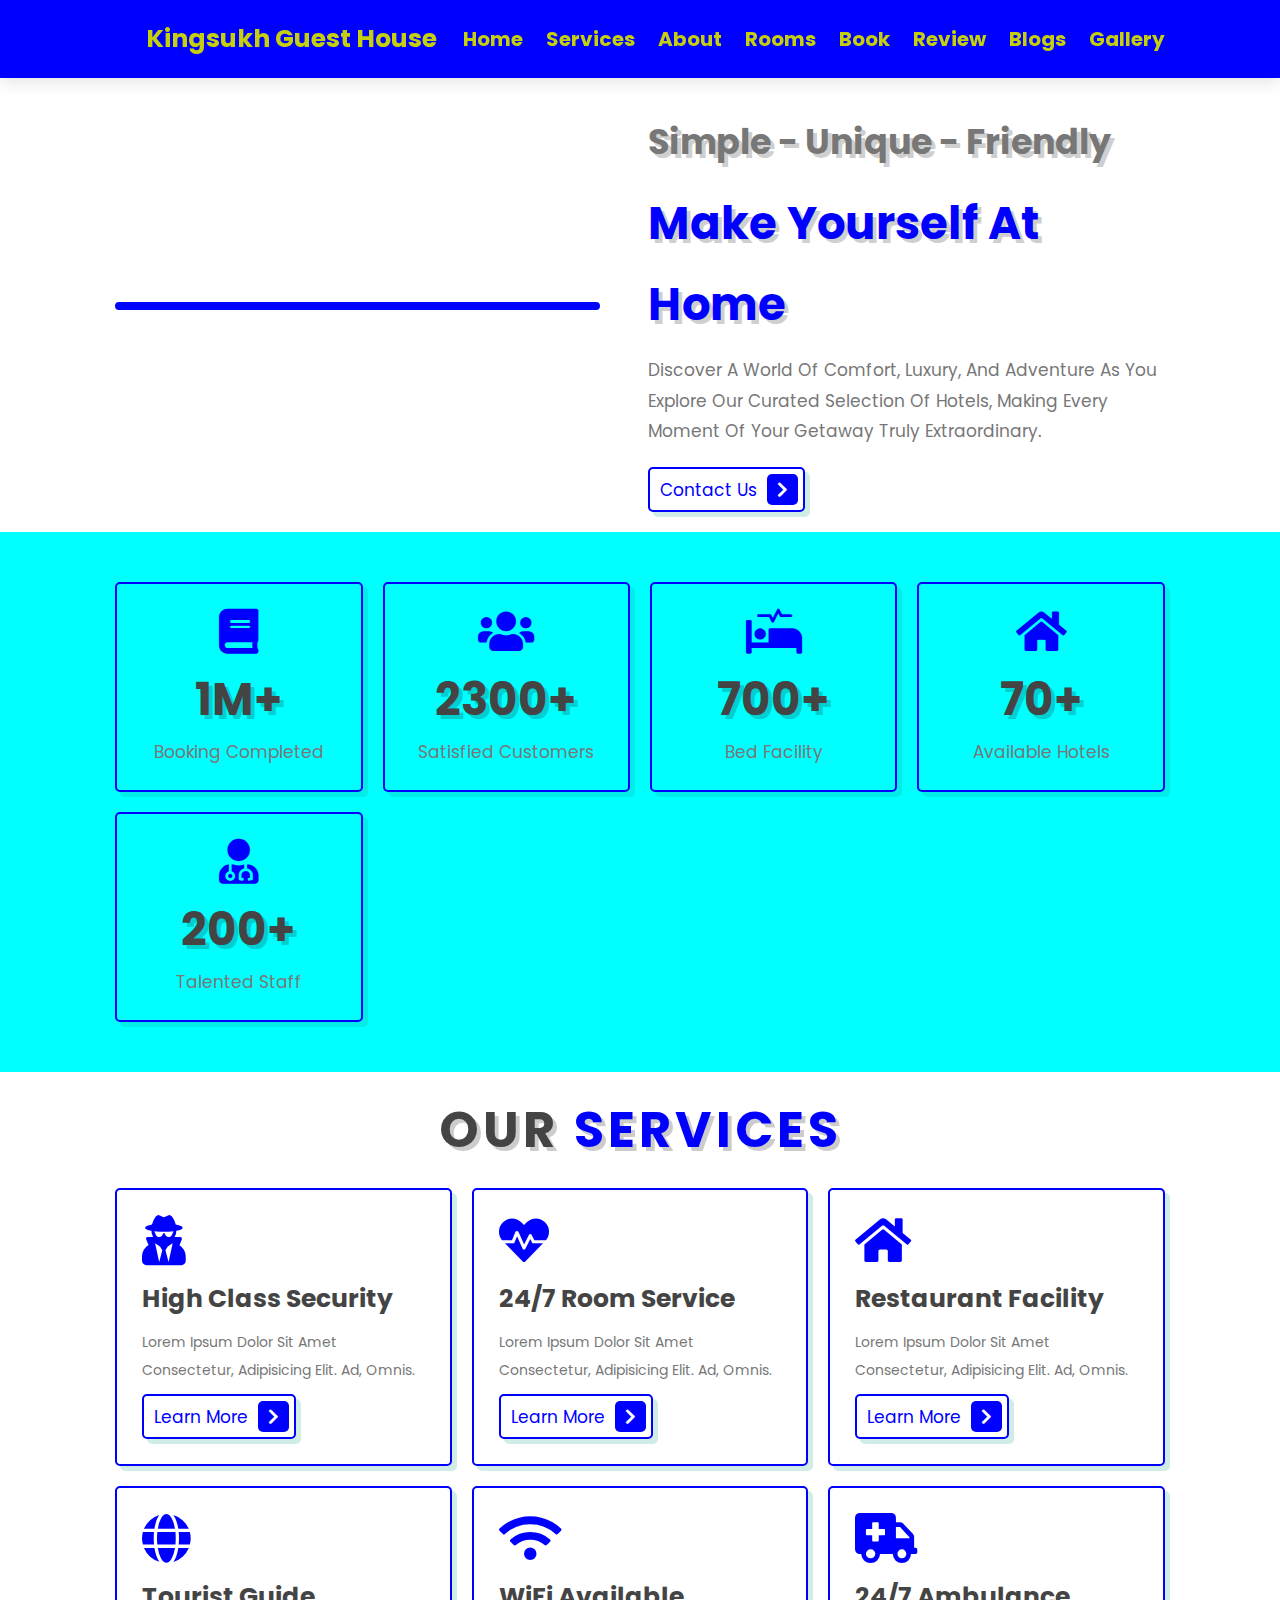
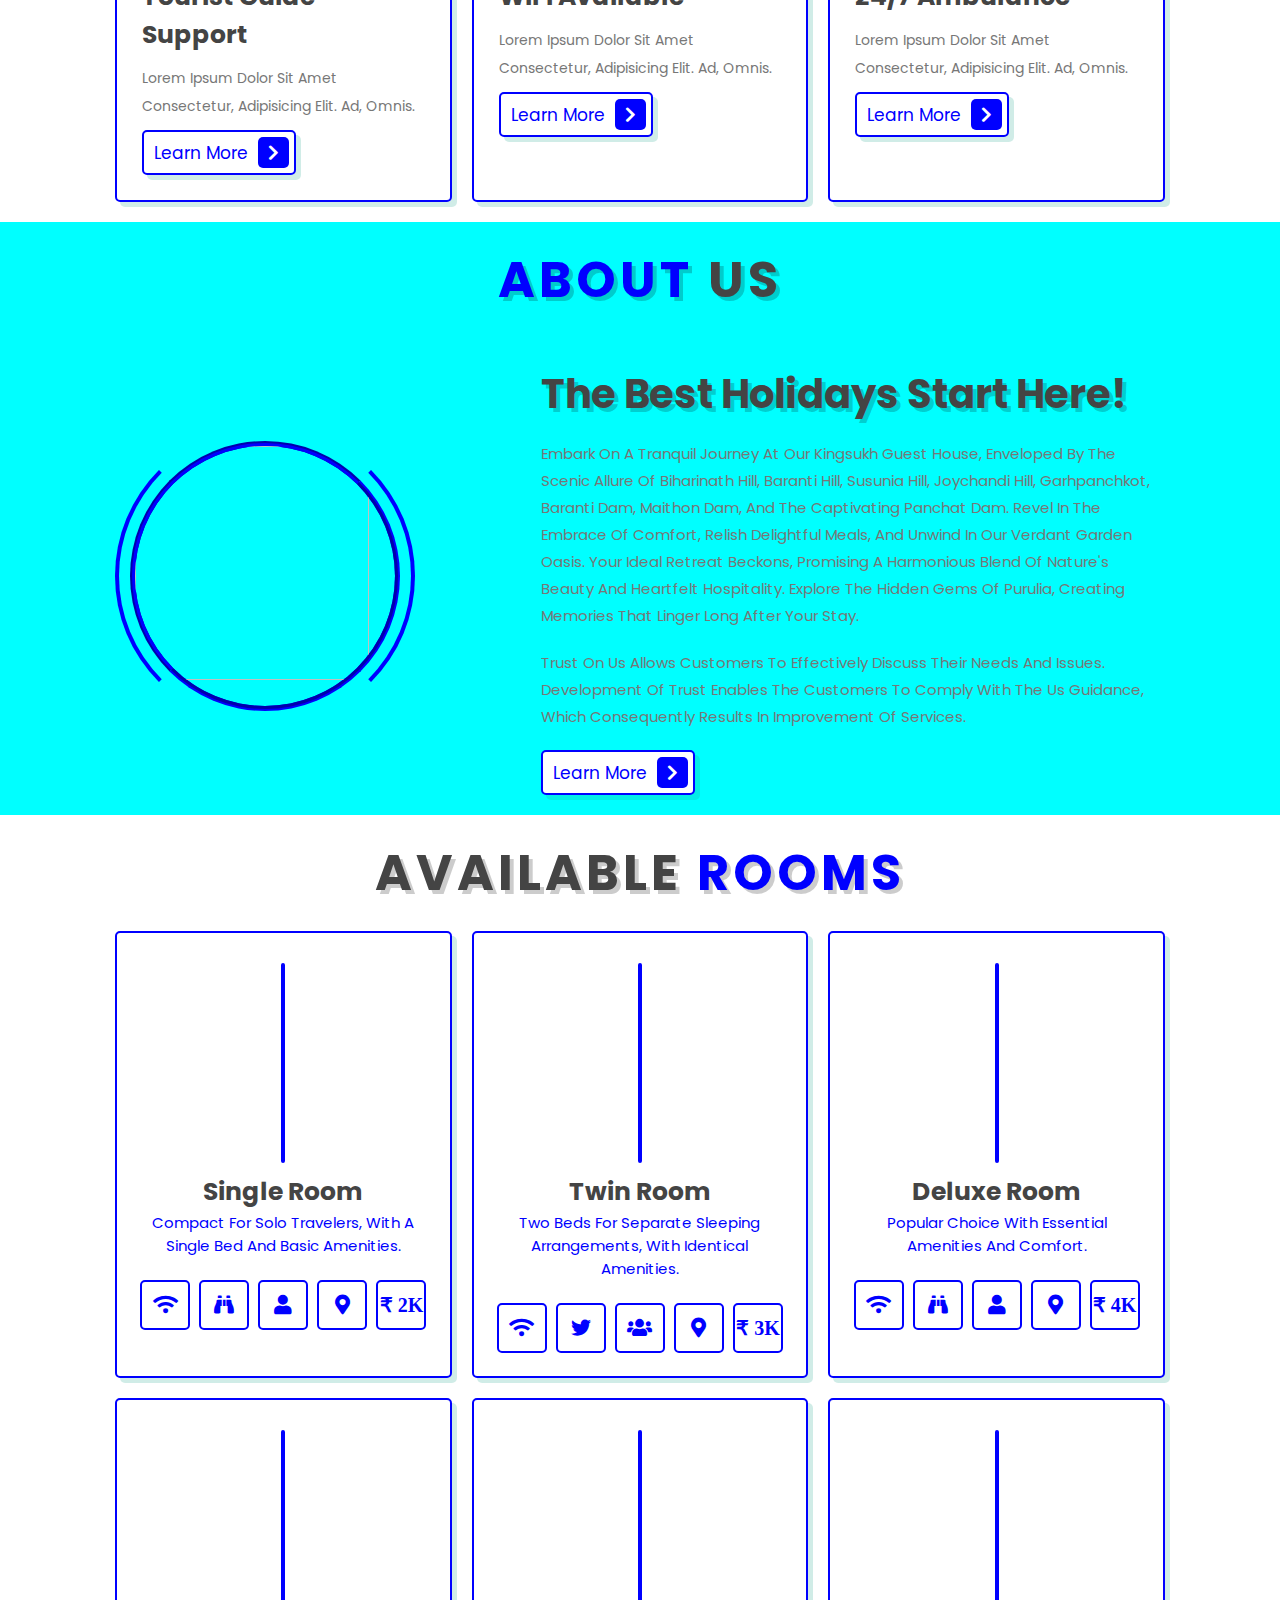
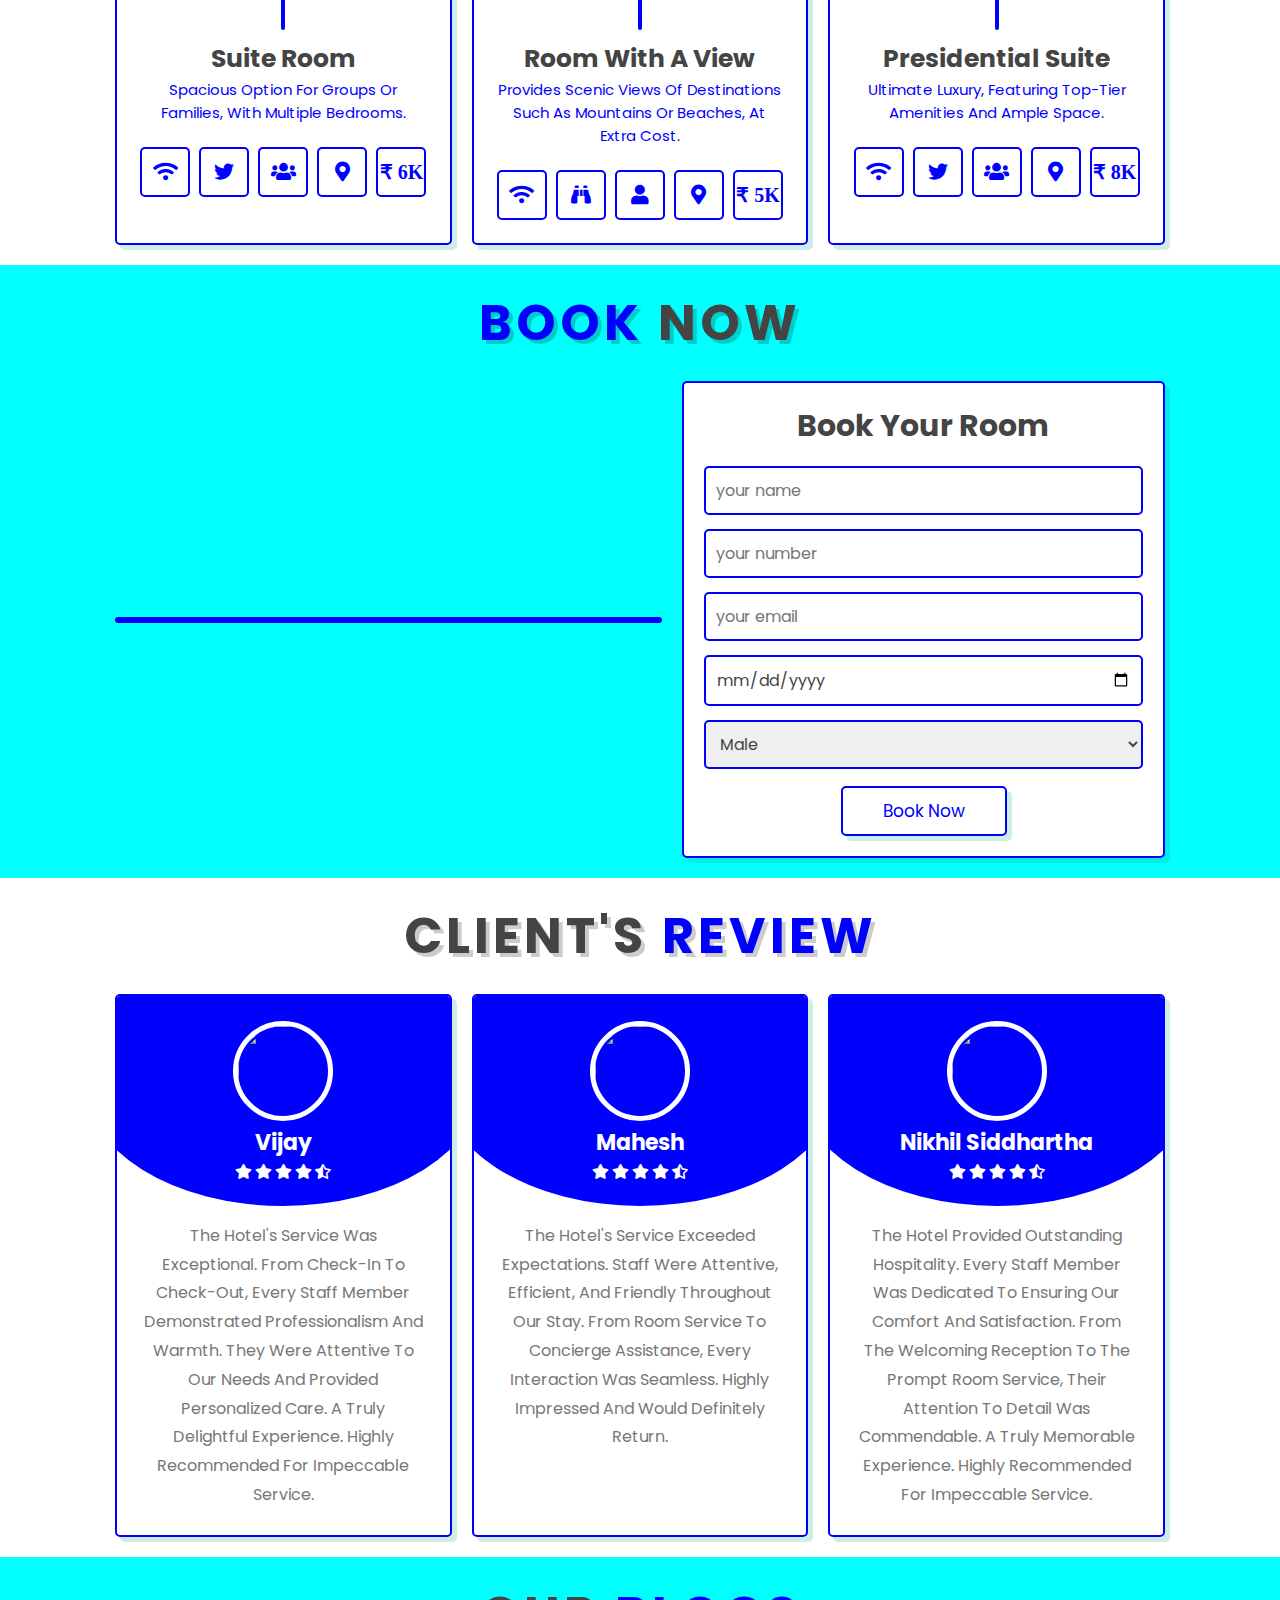
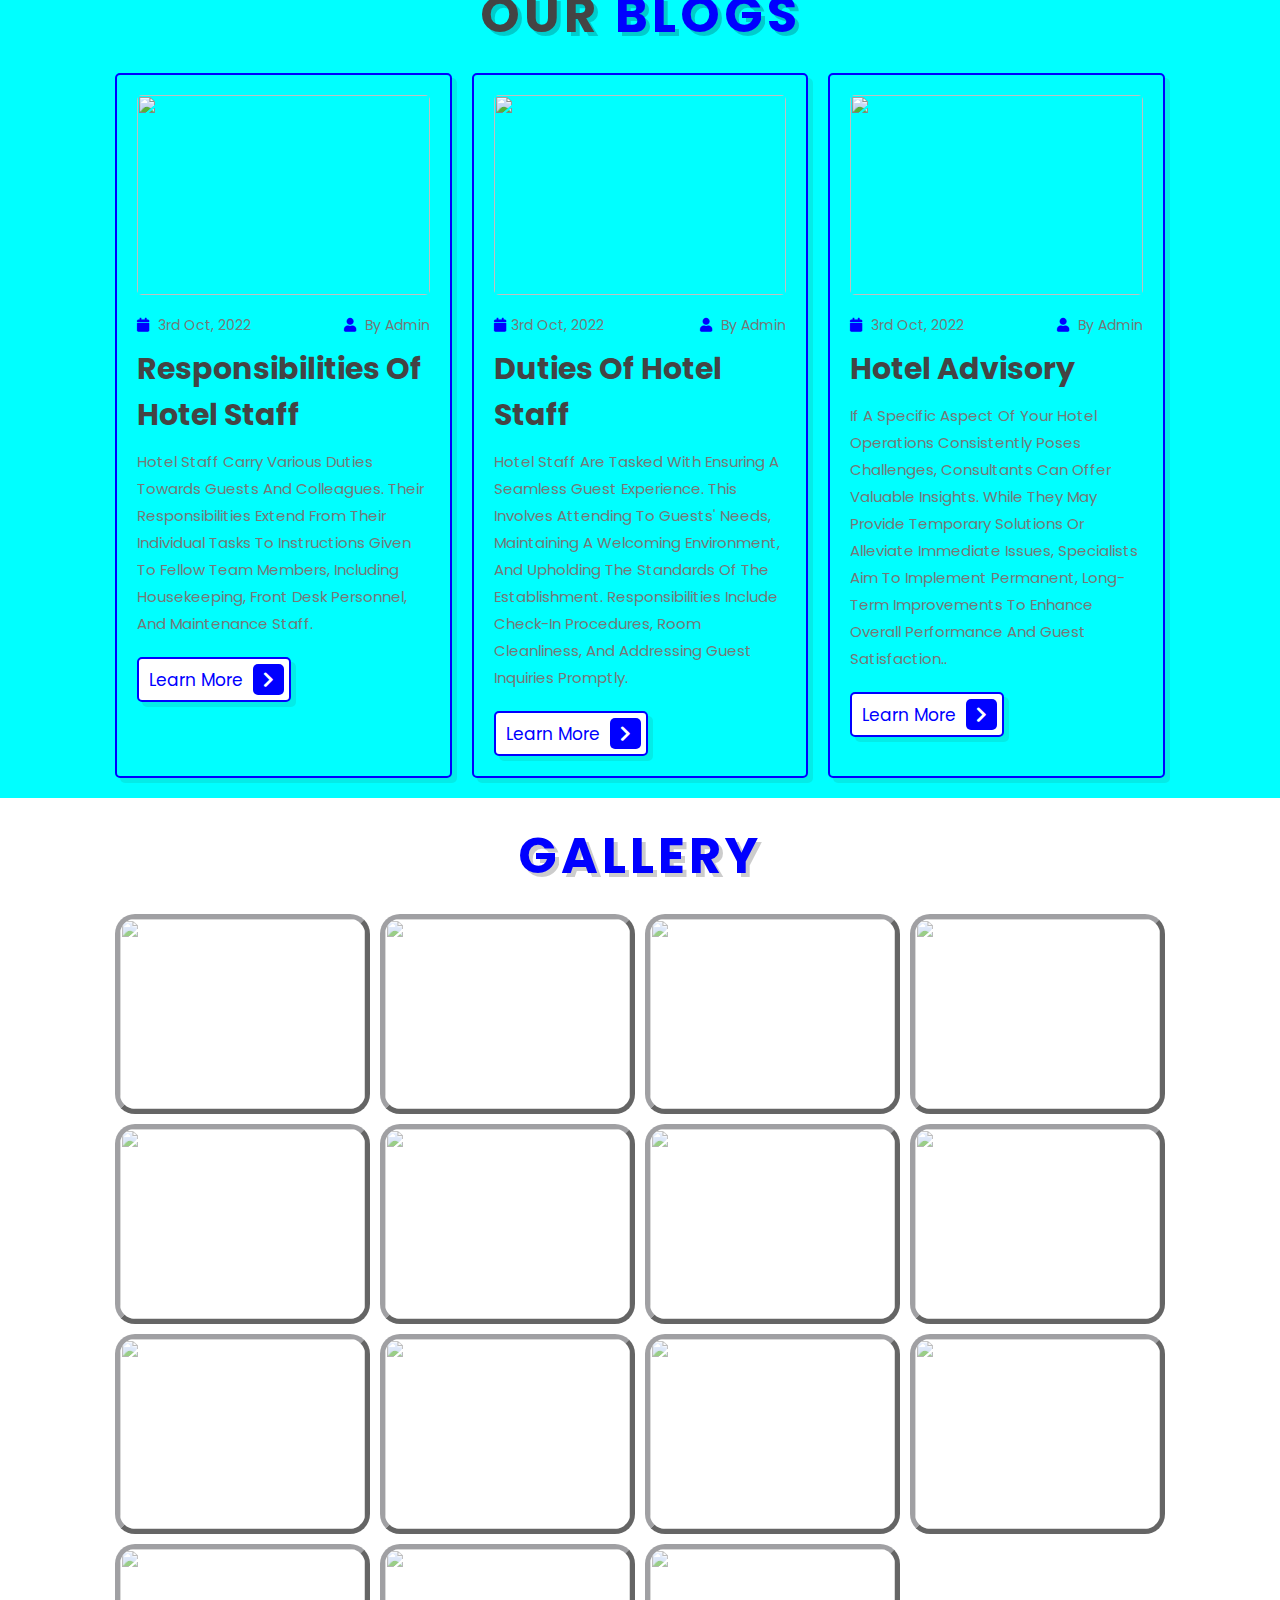
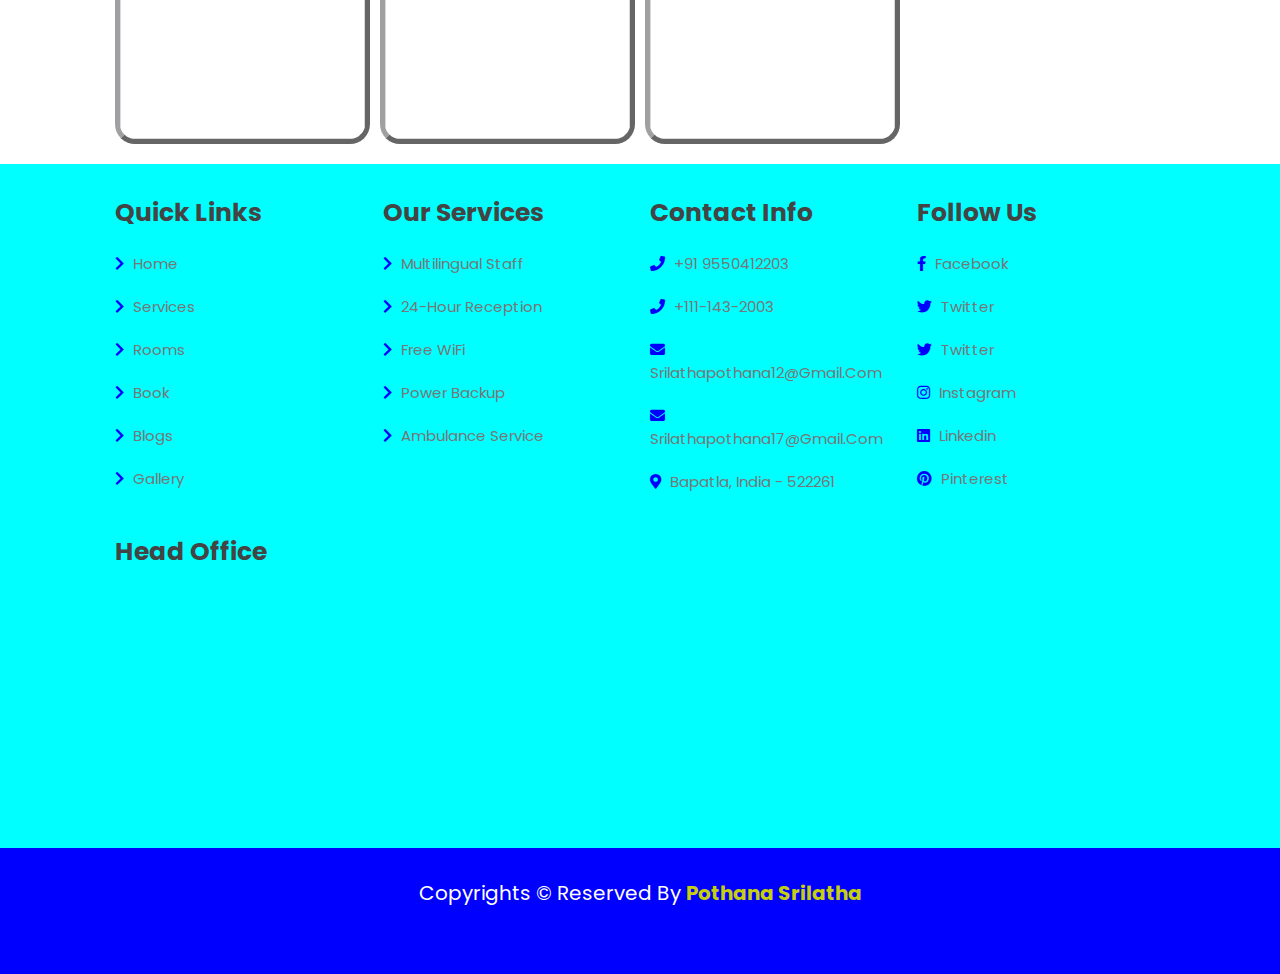
==== index.html @ 5601ded0 "Update and rename Kingsukh-Guest-House.html to index.html" ====
<!DOCTYPE html>
<html lang="en">
  <head>
    <meta charset="UTF-8" />
    <meta http-equiv="X-UA-Compatible" content="IE=edge" />
    <meta name="viewport" content="width=device-width, initial-scale=1.0" />
    <title>Kingsukh Guest House</title>
    <link
      rel="stylesheet"
      href="https://cdnjs.cloudflare.com/ajax/libs/font-awesome/5.15.4/css/all.min.css"
    />
    <link rel="stylesheet" href="style.css" />
  </head>
  <body>
    <header class="header">
      <img src="https://cdn-icons-png.freepik.com/256/3711/3711971.png?semt=ais_hybrid" alt="" class="dark-toggle" id="icon">
      <a href="#" class="logo">
        Kingsukh Guest House
      </a>
      <nav class="navbar">
        <a href="#home">home</a>
        <a href="#services">services</a>
        <a href="#about">about</a>
        <a href="#doctors">Rooms</a>
        <a href="#book">book</a>
        <a href="#review">review</a>
        <a href="#blogs">blogs</a>
        <a href="#gallery">gallery</a> 
      </nav>
      
      
      <div id="menu-btn" class="fas fa-bars"></div>
    </header>
    <section class="home" id="home">
      <div class="image">
        <img
          src="https://i0.wp.com/www.designthelifestyleyoudesire.com/wp-content/uploads/2024/01/DTLYD-5-Overlooked-Steps-In-Building-A-House-scaled.jpg?resize=1024%2C683&ssl=1"
          alt=""
        />
      </div>
      <div class="content">
        <h3><p>Simple - Unique - Friendly</p></h3>
        <h3>Make yourself at home</h3>
        <p>
          Discover a world of comfort, luxury, and adventure as you explore our curated selection of hotels, making every moment of your getaway truly extraordinary.
        </p>
        <a
          href="#book"
          target="_blank"
          class="btn"
        >
          contact us <span class="fas fa-chevron-right"></span>
        </a>
      </div>
    </section>
      <section class="icons-container">
        <div class="icons">
          <i class="fa fa-book" aria-hidden="true"></i>
          <h3>1M+</h3>
          <p>Booking Completed</p>
        </div>
        <div class="icons">
          <i class="fas fa-users"></i>
          <h3>2300+</h3>
          <p>Satisfied customers</p>
        </div>
        <div class="icons">
          <i class="fas fa-procedures"></i>
          <h3>700+</h3>
          <p>Bed facility</p>
        </div>
        <div class="icons">
          <i class="fa fa-home" aria-hidden="true"></i>
          <h3>70+</h3>
          <p>available hotels</p>
        </div>
        <div class="icons">
          <i class="fas fa-user-md"></i>
          <h3>200+</h3>
          <p>Talented Staff</p>
        </div>
        
      </section>
    <section class="services" id="services">
      <h1 class="heading">our <span>services</span></h1>
      <div class="box-container">
        <div class="box">
          <i class="fa fa-user-secret" aria-hidden="true"></i>
          <h3>High Class Security</h3>
          <p>
            Lorem ipsum dolor sit amet consectetur, adipisicing elit. Ad, omnis.
          </p>
          <a
            href="#"
            target="_blank"
            class="btn"
          >
            learn more <span class="fas fa-chevron-right"></span>
          </a>
        </div>
        <div class="box">
          <i class="fa fa-heartbeat" aria-hidden="true"></i>
          <h3>24/7 Room Service</h3>
          <p>
            Lorem ipsum dolor sit amet consectetur, adipisicing elit. Ad, omnis.
          </p>
          <a
            href="#"
            target="_blank"
            class="btn"
          >
            learn more <span class="fas fa-chevron-right"></span>
          </a>
        </div>
        <div class="box">
          <i class="fa fa-home" aria-hidden="true"></i>
          <h3>Restaurant facility</h3>
          <p>
            Lorem ipsum dolor sit amet consectetur, adipisicing elit. Ad, omnis.
          </p>
          <a
            href="#"
            target="_blank"
            class="btn"
          >
            learn more <span class="fas fa-chevron-right"></span>
          </a>
        </div>
        <div class="box">
          <i class="fa fa-globe" aria-hidden="true"></i>
          <h3>Tourist Guide Support</h3>
          <p>
            Lorem ipsum dolor sit amet consectetur, adipisicing elit. Ad, omnis.
          </p>
          <a
            href="#"
            target="_blank"
            class="btn"
          >
            learn more <span class="fas fa-chevron-right"></span>
          </a>
        </div>
        <div class="box">
          <i class="fa fa-wifi" aria-hidden="true"></i>
          <h3>WiFi Available</h3>
          <p>
            Lorem ipsum dolor sit amet consectetur, adipisicing elit. Ad, omnis.
          </p>
          <a
            href="#"
            target="_blank"
            class="btn"
          >
            learn more <span class="fas fa-chevron-right"></span>
          </a>
        </div>
        <div class="box">
          <i class="fa fa-ambulance" aria-hidden="true"></i>
          <h3>24/7 Ambulance</h3>
          <p>
            Lorem ipsum dolor sit amet consectetur, adipisicing elit. Ad, omnis.
          </p>
          <a
            href="#"
            target="_blank"
            class="btn"
          >
            learn more <span class="fas fa-chevron-right"></span>
          </a>
        </div>
      </div>
    </section>
    <section class="about" id="about">
      <h1 class="heading"><span>about</span> us</h1>
      <div class="row">  
        <div class="about-img">
          <img src="https://www.thespruce.com/thmb/-ytbxANKrCOBGpw1wB2xLVCEvEk=/750x0/filters:no_upscale():max_bytes(150000):strip_icc():format(webp)/CrispArchitects-ac4a324fff6249c6b7c666300f46c6f0.jpg" alt="">
          <span class="circle-spin"></span>
          <span class="animate scroll" style="--i:2;"></span>
        </div>
        <div class="content">
          <h3>The Best Holidays Start Here!</h3>
          <p>
            Embark on a tranquil journey at our Kingsukh Guest House, 
          enveloped by the scenic allure of Biharinath Hill, Baranti Hill,
           Susunia Hill, Joychandi Hill, Garhpanchkot, Baranti Dam, Maithon Dam, 
           and the captivating Panchat Dam. Revel in the embrace of comfort, relish delightful 
           meals, and unwind in our verdant garden oasis. Your ideal retreat beckons, promising 
           a harmonious blend of nature's beauty and heartfelt hospitality. Explore the hidden 
           gems of Purulia, creating memories that linger long after your stay.
          </p>
          <p>
            Trust on us allows customers to effectively discuss their needs and
            issues. Development of trust enables the customers to comply with the
            us guidance, which consequently results in improvement of
            services.
          </p>
          <a
            href="#"
            class="btn"
          >
            learn more <span class="fas fa-chevron-right"></span>
          </a>
        </div>
      </div>
    </section>
    <section class="doctors" id="doctors">
      <h1 class="heading">Available <span>Rooms</span></h1>
      <div class="box-container">
        <div class="box">
          <img
            src="C:\Users\srila\OneDrive\Documents\images\single.jpg"
            alt=""
          />
          <h3>Single room</h3>
          <span> Compact for solo travelers, with a single bed and basic amenities.</span>
          <div class="share">
            <a href="#" class="fa fa-wifi"></a>
            <a href="#" class="fa fa-binoculars"></a>
            <a href="#" class="fa fa-user"></a>
            <a href="#" class="fa fa-map-marker-alt"></a>
            <a href="#" class="fa fa-inr">₹ 2K</a>
          </div>
        </div>
        <div class="box">
          <img
            src="C:\Users\srila\OneDrive\Documents\images\double.jpg"
            alt=""
          />
          <h3>Twin room</h3>
          <span>Two beds for separate sleeping arrangements, with identical amenities.</span>
          <div class="share">
            <a href="#" class="fa fa-wifi"></a>
            <a href="#" class="fab fa-twitter"></a>
            <a href="#" class="fa fa-users"></a>
            <a href="#" class="fa fa-map-marker-alt"></a>
            <a href="#" class="fa fa-inr">₹ 3K</a>
          </div>
        </div>
        <div class="box">
          <img
            src="C:\Users\srila\OneDrive\Documents\images\deluxe.jpg"
            alt=""
          />
          <h3>Deluxe room</h3>
          <span>Popular choice with essential amenities and comfort.</span>
          <div class="share">
            <a href="#" class="fa fa-wifi"></a>
            <a href="#" class="fa fa-binoculars"></a>
            <a href="#" class="fa fa-user"></a>
            <a href="#" class="fa fa-map-marker-alt"></a>
            <a href="#" class="fa fa-inr">₹ 4K</a>
          </div>
        </div>
        <div class="box">
          <img
            src="C:\Users\srila\OneDrive\Documents\images\suite.jpg"
            alt=""
          />
          <h3>Suite Room</h3>
          <span>Spacious option for groups or families, with multiple bedrooms.</span>
          <div class="share">
            <a href="#" class="fa fa-wifi"></a>
            <a href="#" class="fab fa-twitter"></a>
            <a href="#" class="fa fa-users"></a>
            <a href="#" class="fa fa-map-marker-alt"></a>
            <a href="#" class="fa fa-inr">₹ 6K</a>
          </div>
        </div>
        <div class="box">
          <img
            src="C:\Users\srila\OneDrive\Documents\images\view.jpg"
            alt=""
          />
          <h3>Room with a view</h3>
          <span>Provides scenic views of destinations such as mountains or beaches, at extra cost.</span>
          <div class="share">
            <a href="#" class="fa fa-wifi"></a>
            <a href="#" class="fa fa-binoculars"></a>
            <a href="#" class="fa fa-user"></a>
            <a href="#" class="fa fa-map-marker-alt"></a>
            <a href="#" class="fa fa-inr">₹ 5K</a>
          </div>
        </div>
        <div class="box">
          <img
            src="C:\Users\srila\OneDrive\Documents\images\presidental.jpg"
            alt=""
          />
          <h3>Presidential Suite</h3>
          <span>Ultimate luxury, featuring top-tier amenities and ample space.</span>
          <div class="share">
            <a href="#" class="fa fa-wifi"></a>
            <a href="#" class="fab fa-twitter"></a>
            <a href="#" class="fa fa-users"></a>
            <a href="#" class="fa fa-map-marker-alt"></a>
            <a href="#" class="fa fa-inr">₹ 8K</a>
          </div>
        </div>
      </div>
    </section>
    <section class="book" id="book">
      <h1 class="heading"><span>book</span> now</h1>
      <div class="row">
        <div class="image">
          <img
            src="https://imgs.search.brave.com/E6cMt-oKcMWK6ujZLUPg1AcMUzg51AT8UCMBuCOHJ-o/rs:fit:860:0:0/g:ce/aHR0cHM6Ly9tZWRp/YS5pc3RvY2twaG90/by5jb20vaWQvMTQy/ODY3NDk0Ni9waG90/by9idXN5LWZyb250/LWRlc2stYXQtaG90/ZWwud2VicD9iPTEm/cz0xNzA2NjdhJnc9/MCZrPTIwJmM9QlU0/WHZoMW9vY0hmbmFx/YThZNHUydmhkVjJR/QW5LQjFWM0txMmRQ/VUVCVT0"
            alt=""
          />
        </div>
        <form name="google-sheet-form" method="post">
          <h3>book your room</h3>
          <input type="text" name="Name" placeholder="your name" class="box" />
          <input
            type="number"
            name="Number"
            placeholder="your number"
            class="box"
          />
          <input
            type="email"
            name="Email ID"
            placeholder="your email"
            class="box"
          />
          <input type="date" name="Date" class="box" />
          <select type="gender" name="gender" id="gender" class="box">
            <option value="Male">Male</option>
            <option value="Female">Female</option>
          </select>
          <input type="submit" value="book now" class="btn" />
        </form>
      </div>
    </section>
    <section class="review" id="review">
      <h1 class="heading">client's <span>review</span></h1>
      <div class="box-container">
        <div class="box">
          <img src="https://encrypted-tbn0.gstatic.com/images?q=tbn:ANd9GcRnG1h70f-dYML7cfPjfTGp88VuumRTkq0kcA&usqp=CAU"
          alt="" />
          <h3>vijay</h3>
          <div class="stars">
            <i class="fas fa-star"></i>
            <i class="fas fa-star"></i>
            <i class="fas fa-star"></i>
            <i class="fas fa-star"></i>
            <i class="fas fa-star-half-alt"></i>
          </div>
          <p class="text">
            The hotel's service was exceptional. From check-in to check-out, every 
            staff member demonstrated professionalism 
            and warmth. They were attentive to our needs and provided personalized 
            care. A truly delightful experience. Highly recommended for impeccable service.
          </p>
        </div>
        <div class="box">
          <img
            src="https://encrypted-tbn0.gstatic.com/images?q=tbn:ANd9GcQJUmi88CVNW2seyaFIgFE0mEBtxHbrlFlrSw&usqp=CAU"
            alt=""
          />
          <h3>Mahesh</h3>
          <div class="stars">
            <i class="fas fa-star"></i>
            <i class="fas fa-star"></i>
            <i class="fas fa-star"></i>
            <i class="fas fa-star"></i>
            <i class="fas fa-star-half-alt"></i>
          </div>
          <p class="text">
            The hotel's service exceeded expectations. Staff were attentive, efficient, 
            and friendly throughout our stay. From room service to concierge assistance, 
            every interaction was seamless. Highly impressed and would definitely return.
          </p>
        </div>
        <div class="box">
          <img
            src="https://encrypted-tbn0.gstatic.com/images?q=tbn:ANd9GcQrTrfBz6LzfpOX7KofpWwaqsOSchJk2OCuVw&usqp=CAU"
            alt=""
          />
          <h3>Nikhil siddhartha</h3>
          <div class="stars">
            <i class="fas fa-star"></i>
            <i class="fas fa-star"></i>
            <i class="fas fa-star"></i>
            <i class="fas fa-star"></i>
            <i class="fas fa-star-half-alt"></i>
          </div>
          <p class="text">
            The hotel provided outstanding hospitality. Every staff member was dedicated to 
            ensuring our comfort and satisfaction. From the welcoming 
            reception to the prompt room service, their attention to detail was commendable. 
            A truly memorable experience. Highly recommended for impeccable service.
          </p>
        </div>
      </div>
    </section>
    <section class="blogs" id="blogs">
      <h1 class="heading">our <span>blogs</span></h1>
      <div class="box-container">
        <div class="box">
          <div class="image">
            <img
              src="C:\Users\srila\OneDrive\Documents\images\13.webp"
              alt=""
            />
          </div>
          <div class="content">
            <div class="icon">
              <a href="#"> <i class="fas fa-calendar"></i> 3rd oct, 2022 </a>
              <a href="#"> <i class="fas fa-user"></i> by admin </a>
            </div>
            <h3>Responsibilities of Hotel Staff</h3>
            <p>
              Hotel staff carry various duties towards guests and colleagues. Their responsibilities extend from their individual tasks to 
              instructions given to fellow team members, including housekeeping, front desk personnel, and maintenance staff.
            </p>
            <a
              href="#"
              class="btn"
            >
              learn more <span class="fas fa-chevron-right"></span>
            </a>
          </div>
        </div>
        <div class="box">
          <div class="image">
            <img
              src="C:\Users\srila\OneDrive\Documents\images\14.jpg"
              alt=""
            />
          </div>
          <div class="content">
            <div class="icon">
              <a href="#"> <i class="fas fa-calendar"></i>3rd oct, 2022 </a>
              <a href="#"> <i class="fas fa-user"></i> by admin </a>
            </div>
            <h3> Duties of Hotel Staff</h3>
            <p>
              Hotel staff are tasked with ensuring a seamless guest experience. This involves attending to guests' needs, 
              maintaining a welcoming environment, and upholding the standards of the establishment. Responsibilities include 
              check-in procedures, room cleanliness, and addressing guest inquiries promptly.
            </p>
            <a
              href="#"
              class="btn"
            >
              learn more <span class="fas fa-chevron-right"></span>
            </a>
          </div>
        </div>
        <div class="box">
          <div class="image">
            <img
              src="C:\Users\srila\OneDrive\Documents\images\16.webp"
              alt=""
            />
          </div>
          <div class="content">
            <div class="icon">
              <a href="#"> <i class="fas fa-calendar"></i> 3rd oct, 2022 </a>
              <a href="#"> <i class="fas fa-user"></i> by admin </a>
            </div>
            <h3>Hotel Advisory</h3>
            <p>
              If a specific aspect of your hotel operations consistently poses challenges, 
              consultants can offer valuable insights. While they may provide temporary solutions
               or alleviate immediate issues, specialists aim to implement permanent, long-term improvements 
               to enhance overall performance and guest satisfaction..
            </p>
            <a
              href="#"
              class="btn"
            >
              learn more <span class="fas fa-chevron-right"></span>
            </a>
          </div>
        </div>
      </div>
    </section>
    <section class="gallery" id="gallery">
      <h1 class="heading"><span>Gallery</span></h1>
      <div class="grid-wrapper">
        <div class="box">
          <img src="C:\Users\srila\OneDrive\Documents\images\3.jpg" alt="">
        </div>
        <div class="box">
          <img src="C:\Users\srila\OneDrive\Documents\images\2.jpg" alt="">
        </div>
        <div class="box">
          <img src="C:\Users\srila\OneDrive\Documents\images\3.jpg" alt="">
        </div>
        <div class="box">
          <img src="C:\Users\srila\OneDrive\Documents\images\4.jpg" alt="">
        </div>
        <div class="box">
          <img src= "C:\Users\srila\OneDrive\Documents\images\10.avif" alt="">
        </div>
        <div class="box">
          <img src="C:\Users\srila\OneDrive\Documents\images\6.avif" alt="">
        </div>
        <div class="box">
          <img src="C:\Users\srila\OneDrive\Documents\images\7.avif" alt="">
        </div>
        <div class="box">
          <img src="C:\Users\srila\OneDrive\Documents\images\8.webp" alt="">
        </div>
        <div class="box">
          <img src="C:\Users\srila\OneDrive\Documents\images\9.avif" alt="">
        </div>
        <div class="box">
          <img src="C:\Users\srila\OneDrive\Documents\images\10.avif" alt="">
        </div>
        <div class="box">
          <img src="C:\Users\srila\OneDrive\Documents\images\11.avif" alt="">
        </div>
        <div class="box">
          <img src="C:\Users\srila\OneDrive\Documents\images\12.webp" alt="">
        </div>
        <div class="box">
          <img src="C:\Users\srila\OneDrive\Documents\images\13.webp" alt="">
        </div>
        <div class="box">
          <img src= "C:\Users\srila\OneDrive\Documents\images\14.jpg" alt="">
        </div>
        <div class="box">
          <img src="C:\Users\srila\OneDrive\Documents\images\15.webp" alt="">
        </div>
        
      </div>
    </section>
    <section class="footer">
      <div class="box-container">
        <div class="box">
          <h3>quick links</h3>
          <a href="#"> <i class="fas fa-chevron-right"></i> home </a>
          <a href="#"> <i class="fas fa-chevron-right"></i> services </a>
          <a href="#"> <i class="fas fa-chevron-right"></i> rooms </a>
          <a href="#"> <i class="fas fa-chevron-right"></i> book </a>
          <a href="#"> <i class="fas fa-chevron-right"></i> blogs </a>
          <a href="#"> <i class="fas fa-chevron-right"></i> gallery</a>
        </div>
        <div class="box">
          <h3>our services</h3>
          <a href="#"> <i class="fas fa-chevron-right"></i> Multilingual staff </a>
          <a href="#"> <i class="fas fa-chevron-right"></i> 24-hour reception </a>
          <a href="#"> <i class="fas fa-chevron-right"></i> Free WiFi </a>
          <a href="#"> <i class="fas fa-chevron-right"></i> Power backup </a>
          <a href="#">
            <i class="fas fa-chevron-right"></i> ambulance service
          </a>
        </div>
        <div class="box">
          <h3>contact info</h3>
          <a href="#"> <i class="fas fa-phone"></i> +91 9550412203 </a>
          <a href="#"> <i class="fas fa-phone"></i> +111-143-2003 </a>
          <a href="#">
            <i class="fas fa-envelope"></i> srilathapothana12@gmail.com
          </a>
          <a href="#">
            <i class="fas fa-envelope"></i> srilathapothana17@gmail.com
          </a>
          <a href="#">
            <i class="fas fa-map-marker-alt"></i> Bapatla, india - 522261
          </a>
        </div>
        <div class="box">
          <h3>follow us</h3>
          <a href="#"> <i class="fab fa-facebook-f"></i> facebook </a>
          <a href="#"> <i class="fab fa-twitter"></i> twitter </a>
          <a href="#"> <i class="fab fa-twitter"></i> twitter </a>
          <a href="#"> <i class="fab fa-instagram"></i> instagram </a>
          <a href="#"> <i class="fab fa-linkedin"></i> linkedin </a>
          <a href="#"> <i class="fab fa-pinterest"></i> pinterest </a>
        </div>
        <div class="box">
          <h3>Head Office</h3>
          <div class="google-map">
            <iframe src="https://www.google.com/maps/embed?pb=!1m18!1m12!1m3!1d3832.630423026466!2d80.73572307490562!3d16.13640808455281!2m3!1f0!2f0!3f0!3m2!1i1024!2i768!4f13.1!3m3!1m2!1s0x3a4a1cb6d241bacb%3A0xed36720eeaa9cbeb!2sSree%20Lakshmi%20Tirupathamma%20Talli%20Temple!5e0!3m2!1sen!2sin!4v1714405791183!5m2!1sen!2sin" width="600" height="450" style="border:0;" allowfullscreen="" loading="lazy" referrerpolicy="no-referrer-when-downgrade"></iframe>
       </div>
        </div>
      </div>
    </section>
    <footer>
      <div class="end">
        copyrights &copy; reserved by <span> Pothana Srilatha</span>
      </div>
    </footer>
    <script src="script.js"></script>
    <script>
       var icon = document.getElementById("icon");
      icon.onclick = function(){
        document.body.classList.toggle("dark-theme");
        if(document.body.classList.contains("dark-theme")){
          icon.href = "C:\Users\srila\OneDrive\Documents\images\moon.webp";
        }else{
          icon.href ="C:\Users\srila\OneDrive\Documents\images\sun.webp";
        }
      }
    </script>
    <script>
     
      const scriptURL =
        "https://script.google.com/macros/s/AKfycbzbLnLtWZNN3G0BiCoPVbI2Y-DK0tJ-v7G2qeZ5Ia1nds4hFFiUiUyf-RhTVM9zdDeh/exec";
      const form = document.forms["google-sheet-form"];

      form.addEventListener("submit", (e) => {
        e.preventDefault();
        fetch(scriptURL, {
          method: "POST",
          body: new FormData(form)
        })
          .then((response) => alert("Thanks For Booking Your Appointment!!!"))
          .catch((error) => console.error("Error!", error.message));
      });

      
    </script>
  </body>
</html>
---- style.css ----
@import url("https://fonts.googleapis.com/css2?family=Poppins:wght@100;200;300;400;500;600;700&display=swap");
:root {
 
  --blue: #0000ff;
  --black: #444;
  --light-color: #777;
  --box-shadow: 0.5rem 0.5rem 0 rgba(22, 160, 133, 0.2);
  --text-shadow: 0.4rem 0.4rem 0 rgba(0, 0, 0, 0.2);
  --text-shadow2: 0.4rem 0.4rem 0 rgba(189, 79, 32, 0.386);
  --border: 0.2rem solid var(--blue);
  --background1: aqua;
  --background2: #fff;

}
.dark-theme {
  --blue: #e60b0b;
  --black: #b7d110;
  --light-color: #fff;
  --box-shadow: 0.5rem 0.5rem 0 rgba(22, 160, 133, 0.2);
  --text-shadow: 0.4rem 0.4rem 0 rgba(0, 0, 0, 0.2);
  --text-shadow2: 0.4rem 0.4rem 0 rgba(189, 79, 32, 0.386);
  --border: 0.2rem solid orange;
  --background1: rgb(5, 4, 5);
  --background2: #715f8044;
}
* {
  font-family: "Poppins", sans-serif;
  margin: 0;
  padding: 0;
  box-sizing: border-box;
  outline: none;
  border: none;
  text-transform: capitalize;
  transition: all 0.2s ease-out;
  text-decoration: none;
}
html {
  font-size: 62.5%;
  overflow-x: hidden;
  scroll-padding-top: 7rem;
  scroll-behavior: smooth;
}
section {
  padding: 2rem 9%;
}
section:nth-child(even) {
  background: var(--background2);
}
body {
  background-color: var(--background1);
  color: white;
}
.heading {
  text-align: center;
  padding-bottom: 2rem;
  text-shadow: var(--text-shadow);
  text-transform: uppercase;
  color: var(--black);
  font-size: 5rem;
  letter-spacing: 0.4rem;
}
.heading span {
  text-transform: uppercase;
  color: var(--blue);
}
.btn {
  display: inline-block;
  margin-top: 1rem;
  padding: 0.5rem;
  padding-left: 1rem;
  border: var(--border);
  border-radius: 0.5rem;
  box-shadow: var(--box-shadow);
  color: var(--blue);
  cursor: pointer;
  font-size: 1.7rem;
  background: #fff;
}
.btn span {
  padding: 0.7rem 1rem;
  border-radius: 0.5rem;
  background: var(--blue);
  color: #fff;
  margin-left: 0.5rem;
}
.btn:hover {
  background: var(--blue);
  color: #fff;
}
.btn:hover span {
  color: var(--blue);
  background: #fff;
  margin-left: 1rem;
}
.header {
  padding: 2rem 9%;
  position: fixed;
  top: 0;
  left: 0;
  right: 0;
  z-index: 1000;
  box-shadow: 0 0.5rem 1.5rem rgba(0, 0, 0, 0.1);
  display: flex;
  align-items: center;
  justify-content: space-between;
  background: blue;
}
.header .dark-toggle {
  width: 25px;
  border-radius: 50%;
  cursor: pointer;
  justify-content: space-around;
}
.header .logo {
  font-size: 2.5rem;
  color: rgb(197, 207, 13);
  font-weight: bolder;
}
.header .logo i {
  color: rgb(197, 207, 13);
  padding: 8px;
  
}
.header .navbar a {
  font-size: 2rem;
  color: rgb(197, 207, 13);
  font-weight: bolder;
  margin-left: 2rem;
  
}
.header .navbar a:hover {
  color: white;
  border-bottom: 3px solid aqua;
  text-shadow: var(--text-shadow2);
}

#menu-btn {
  font-size: 2.5rem;
  border-radius: 0.5rem;
  background: #eee;
  color: var(--blue);
  padding: 1rem 1.5rem;
  cursor: pointer;
  display: none;
}
.home {
  display: flex;
  align-items: center;
  flex-wrap: wrap;
  gap: 1.5rem;
  padding-top: 10rem;
}
.home .image {
  flex: 1 1 45rem;
  flex-wrap: wrap;
  padding-right: 33px;
}
.home .image img {
  width: 100%;
  border: 4px solid blue;
  border-radius: 23px;
}
.home .content {
  flex: 1 1 45rem;
}


.home .content h3 {
  font-size: 4.5rem;
  color: blue;
  line-height: 1.8;
  text-shadow: var(--text-shadow);
}
.home .content h3 p {
  font-size: 3.5rem;
  text-shadow: var(--text-shadow);
  color: var(--light-color);
}
.home .content p {
  font-size: 1.7rem;
  color: var(--light-color);
  line-height: 1.8;
  padding: 1rem 0;
}
.icons-container {
  display: grid;
  gap: 2rem;
  grid-template-columns: repeat(auto-fit, minmax(20rem, 1fr));
  padding-top: 5rem;
  padding-bottom: 5rem;
}
.icons-container .icons {
  border: var(--border);
  box-shadow: var(--box-shadow);
  border-radius: 0.5rem;
  text-align: center;
  padding: 2.5rem;
}
.icons-container .icons i {
  font-size: 4.5rem;
  color: var(--blue);
  padding-bottom: 0.7rem;
}
.icons-container .icons h3 {
  font-size: 4.5rem;
  color: var(--black);
  padding: 0.5rem 0;
  text-shadow: var(--text-shadow);
}
.icons-container .icons p {
  font-size: 1.7rem;
  color: var(--light-color);
}
.services .box-container {
  display: grid;
  grid-template-columns: repeat(auto-fit, minmax(27rem, 1fr));
  gap: 2rem;
}
.services .box-container .box {
  background: var(--background2);
  border-radius: 0.5rem;
  box-shadow: var(--box-shadow);
  border: var(--border);
  padding: 2.5rem;
}
.services .box-container .box i {
  color: var(--blue);
  font-size: 5rem;
  padding-bottom: 0.5rem;
}
.services .box-container .box h3 {
  color: var(--black);
  font-size: 2.5rem;
  padding: 1rem 0;
}
.services .box-container .box p {
  color: var(--light-color);
  font-size: 1.4rem;
  line-height: 2;
}
.about{
  display: flex;
  justify-content: center;
  align-items: center;
  flex-direction: column;
  gap: 2rem;
  background: var(--second-bg-color);
  padding-bottom: 2rem;
}
.about .row {
  display: flex;
  align-items: center;
  flex-wrap: wrap;
  gap: 12%;
  
  justify-content: space-around;
}


.about-img{
  position: relative;
  width: 30rem;
  height: 30rem;
  border-radius: 50%;
  display: flex;
  justify-content: center;
  align-items: center;
}
.about-img img {
  width: 90%;
  height: 90%;
  border-radius: 50%;
  border: .5rem groove var(--blue);
}
.about-img .circle-spin{
  position: absolute;
  top: 50%;
  left: 50%;
  transform: translate(-50%, -50%) rotate(0);
  width: 100%;
  height: 100%;
  border-radius: 50%;
  border-top: .4rem solid var(--background1);
  border-bottom: .4rem solid var(--background1);
  border-left: .4rem solid var(--blue);
  border-right: .4rem solid var(--blue);
  animation: aboutSpinner 8s linear infinite;
}
@keyframes aboutSpinner {
  100%{
      transform: translate(-50%, -50%) rotate(360deg);
  }
}
.about .row .content {
  flex: 1 1 45rem;
}
.about .row .content h3 {
  color: var(--black);
  text-shadow: var(--text-shadow);
  font-size: 4rem;
  line-height: 1.8;
}

.about .row .content p {
  color: var(--light-color);
  padding: 1rem 0;
  font-size: 1.5rem;
  line-height: 1.8;
}
.doctors .box-container {
  display: grid;
  grid-template-columns: repeat(auto-fit, minmax(30rem, 1fr));
  gap: 2rem;
}
.doctors .box-container .box {
  text-align: center;
  background: var(--background2);
  border-radius: 0.5rem;
  border: var(--border);
  box-shadow: var(--box-shadow);
  padding: 2rem;
}
.doctors .box-container .box img {
  height: 20rem;
  border: var(--border);
  border-radius: 0.5rem;
  margin-top: 1rem;
  margin-bottom: 1rem;
}
.doctors .box-container .box h3 {
  color: var(--black);
  font-size: 2.5rem;
}
.doctors .box-container .box span {
  color: var(--blue);
  font-size: 1.5rem;
}
.doctors .box-container .box .share {
  padding-top: 2rem;
}
.doctors .box-container .box .share a {
  height: 5rem;
  width: 5rem;
  line-height: 4.5rem;
  font-size: 2rem;
  color: var(--blue);
  border-radius: 0.5rem;
  border: var(--border);
  margin: 0.3rem;
}
.doctors .box-container .box .share a:hover {
  background: var(--blue);
  color: #fff;
  box-shadow: var(--box-shadow);
}
.book .row {
  display: flex;
  align-items: center;
  flex-wrap: wrap;
  gap: 2rem;
}
.book .row .image {
  flex: 3 1 45rem;
}

.book .row .image img {
  width: 100%;
  border-radius: 10px;
  border: 3px solid blue;
}
.book .row form {
  flex: 1 1 45rem;
  background: var(--background2);
  border: var(--border);
  box-shadow: var(--box-shadow);
  text-align: center;
  padding: 2rem;
  border-radius: 0.5rem;
}
.book .row form h3 {
  color: var(--black);
  padding-bottom: 1rem;
  font-size: 3rem;
}
.book .row form .box {
  width: 100%;
  margin: 0.7rem 0;
  border-radius: 0.5rem;
  border: var(--border);
  font-size: 1.6rem;
  color: var(--black);
  text-transform: none;
  padding: 1rem;
}
.book .row form .btn {
  padding: 1rem 4rem;
}
.review .box-container {
  display: grid;
  grid-template-columns: repeat(auto-fit, minmax(27rem, 1fr));
  gap: 2rem;
}
.review .box-container .box {
  border: var(--border);
  box-shadow: var(--box-shadow);
  border-radius: 0.5rem;
  padding: 2.5rem;
  background: var(--background2);
  text-align: center;
  position: relative;
  overflow: hidden;
  z-index: 0;
}
.review .box-container .box img {
  height: 10rem;
  width: 10rem;
  border-radius: 50%;
  object-fit: cover;
  border: 0.5rem solid #fff;
}
.review .box-container .box h3 {
  color: #fff;
  font-size: 2.2rem;
  padding: 0.5rem 0;
}
.review .box-container .box .stars i {
  color: #fff;
  font-size: 1.5rem;
}
.review .box-container .box .text {
  color: var(--light-color);
  line-height: 1.8;
  font-size: 1.6rem;
  padding-top: 4rem;
}
.review .box-container .box::before {
  content: "";
  position: absolute;
  top: -4rem;
  left: 50%;
  transform: translateX(-50%);
  background: var(--blue);
  border-bottom-left-radius: 50%;
  border-bottom-right-radius: 50%;
  height: 25rem;
  width: 120%;
  z-index: -1;
}
.blogs .box-container {
  display: grid;
  grid-template-columns: repeat(auto-fit, minmax(30rem, 1fr));
  gap: 2rem;
}
.blogs .box-container .box {
  border: var(--border);
  box-shadow: var(--box-shadow);
  border-radius: 0.5rem;
  padding: 2rem;
}
.blogs .box-container .box .image {
  height: 20rem;
  overflow: hidden;
  border-radius: 0.5rem;
}
.blogs .box-container .box .image img {
  height: 100%;
  width: 100%;
  object-fit: cover;
}
.blogs .box-container .box:hover .image img {
  transform: scale(1.2);
}
.blogs .box-container .box .content {
  padding-top: 1rem;
}
.blogs .box-container .box .content .icon {
  padding: 1rem 0;
  display: flex;
  align-items: center;
  justify-content: space-between;
}
.blogs .box-container .box .content .icon a {
  font-size: 1.4rem;
  color: var(--light-color);
}
.blogs .box-container .box .content .icon a:hover {
  color: var(--blue);
}
.blogs .box-container .box .content .icon a i {
  padding-right: 0.5rem;
  color: var(--blue);
}
.blogs .box-container .box .content h3 {
  color: var(--black);
  font-size: 3rem;
}
.blogs .box-container .box .content p {
  color: var(--light-color);
  font-size: 1.5rem;
  line-height: 1.8;
  padding: 1rem 0;
}
img {
  max-width: 100%;
  height: auto;
  vertical-align: middle;
  display: inline-block;
  
}
.grid-wrapper > div {
  display: flex;
  justify-content: center;
  align-items: center;
}
.grid-wrapper > div > img {
  width: 100%;
  height: 100%;
  object-fit: cover;
  border-radius: 20px;
  border: 0.5rem outset rgb(18, 18, 19);
  opacity: 60%;
}
.grid-wrapper {
  display: grid;
  grid-gap: 10px;
  grid-template-columns: repeat(auto-fit, minmax(22rem, 1fr));
  grid-auto-rows: 200px;
  grid-auto-flow: dense;
}
.grid-wrapper .wide {
  grid-column: span 2;
}
.grid-wrapper .tall {
  grid-row: span 2;
}
.grid-wrapper .big {
  grid-column: span 2;
  grid-row: span 2;
}

.grid-wrapper > div > img:hover {
  opacity: 1;
	-webkit-animation: flash 1.5s;
	animation: flash 1s;
  -webkit-transform: rotate(0) scale(1);
	transform: rotate(0) scale(1);
  border: 0.5rem inset rgb(189, 189, 193);
  border-radius:  10px 30px;
  scale: 0.98;
  
}
@-webkit-keyframes flash {
	0% {
		opacity: .4;
	}
	100% {
		opacity: 1;
	}
}
@keyframes flash {
  0% {
		opacity: .4;
	}
	100% {
		opacity: 1;
	}
}
.footer .box-container {
  display: grid;
  grid-template-columns: repeat(auto-fit, minmax(22rem, 1fr));
  gap: 2rem;
}
.footer .box-container .box h3 {
  font-size: 2.5rem;
  color: var(--black);
  padding: 1rem 0;
}
.footer .box-container .box a {
  display: block;
  font-size: 1.5rem;
  color: var(--light-color);
  padding: 1rem 0;
}
.footer .box-container .box a i {
  padding-right: 0.5rem;
  color: var(--blue);
}
.footer .box-container .box a:hover i {
  padding-right: 2rem;
}
footer {
  background-color: blue;
  color: white;
}
footer .end {
  font-family: "Poppins", sans-serif;
  text-align: center;
  height: 14vh;
  font-size: 20px;
  padding-top: 30px;
  background-color: blue;
}
footer span {
  color: rgb(197, 207, 13);
  font-weight: bolder;
}
.google-map {
  padding-bottom: 100%;
  position: relative;
}

.google-map iframe {
  height: 100%;
  width: 100%;
  left: 0;
  top: 0;
  position: absolute;
}
@media (max-width: 991px) {
  html {
    font-size: 55%;
  }
  .header {
    padding: 2rem;
  }
  section {
    padding: 2rem;
  }
}
@media (max-width: 768px) {
  #menu-btn {
    display: initial;
  }
  .header .navbar {
    position: absolute;
    top: 115%;
    right: 2rem;
    border-radius: 0.5rem;
    box-shadow: var(--box-shadow);
    width: 30rem;
    border: var(--border);
    background: #fff;
    transform: scale(0);
    opacity: 0;
    transform-origin: top right;
    transition: none;
  }
  .header .navbar.active {
    transform: scale(1);
    opacity: 1;
    transition: 0.2s ease-out;
    background-color: blue;
  }
  .header .navbar a {
    font-size: 2rem;
    display: block;
    margin: 2.5rem;
  }
}
@media (max-width: 550px) {
  html {
    font-size: 55%;
  }
  
}
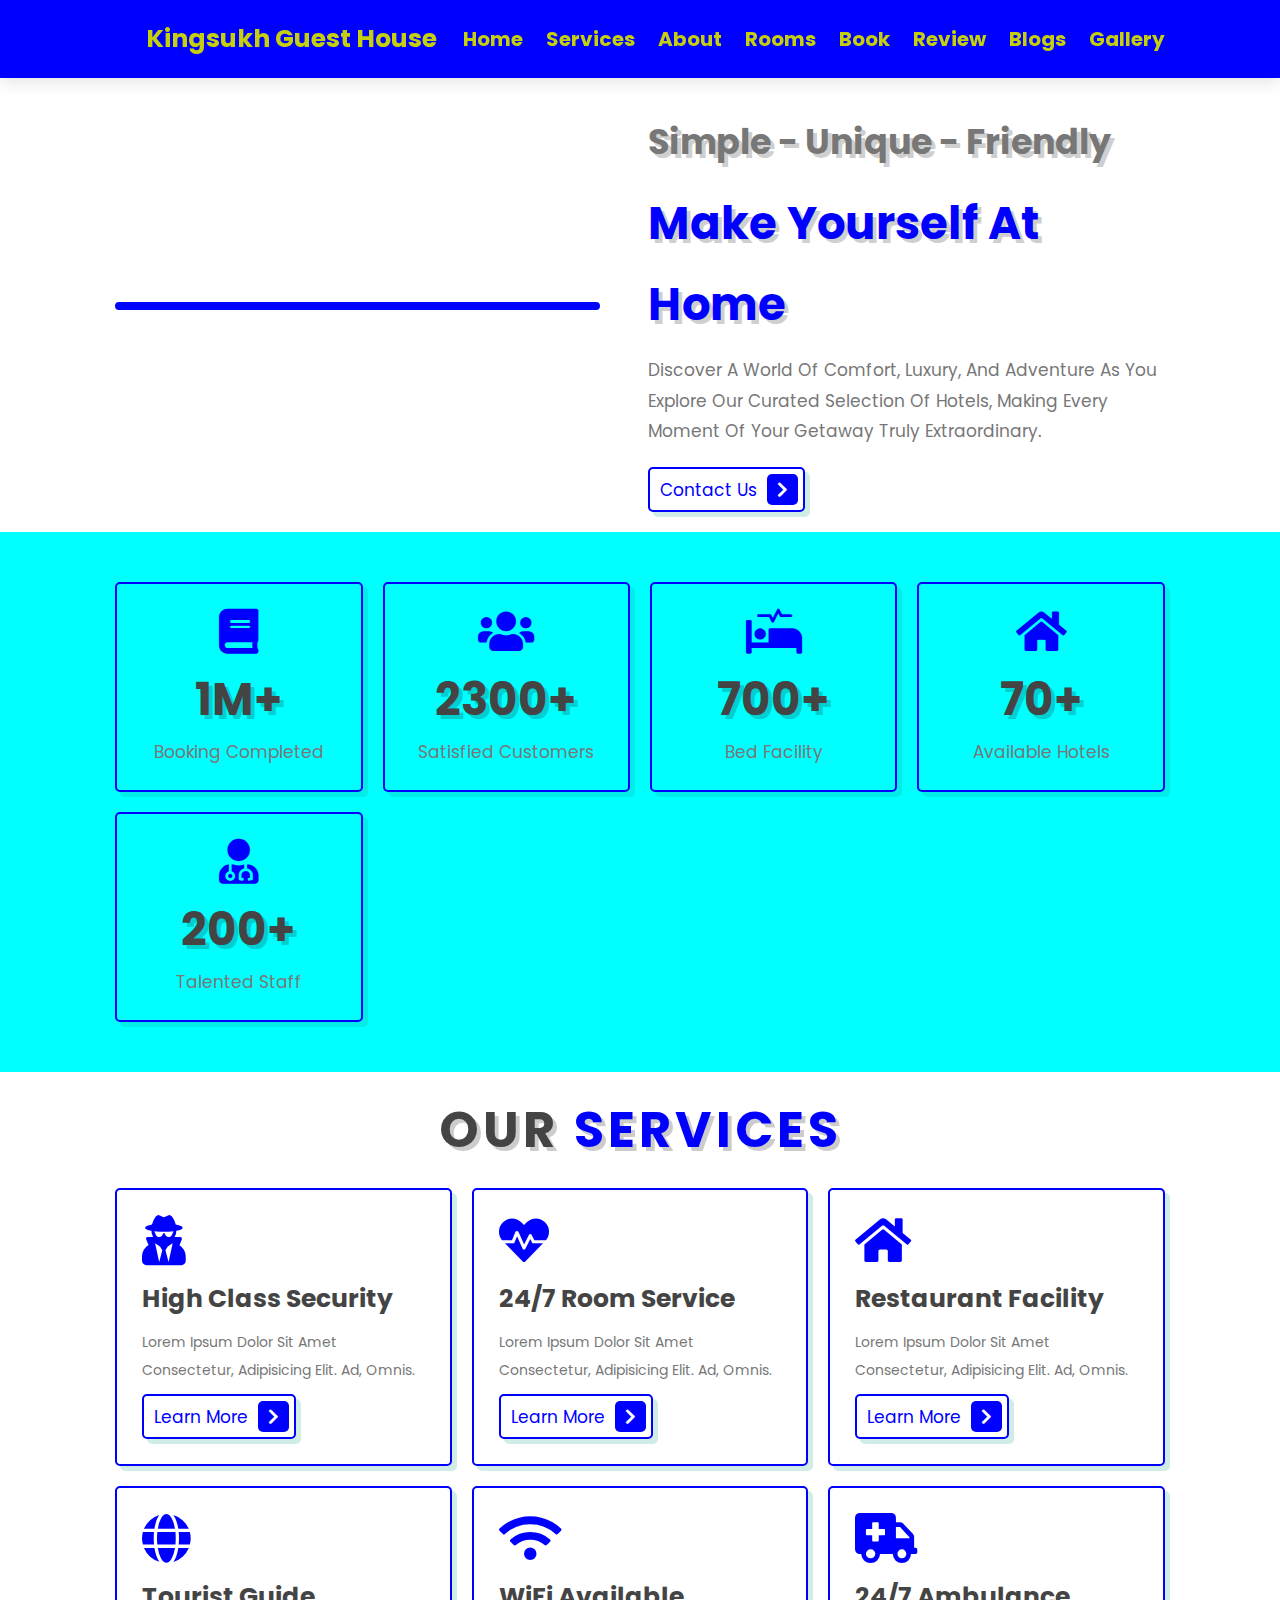
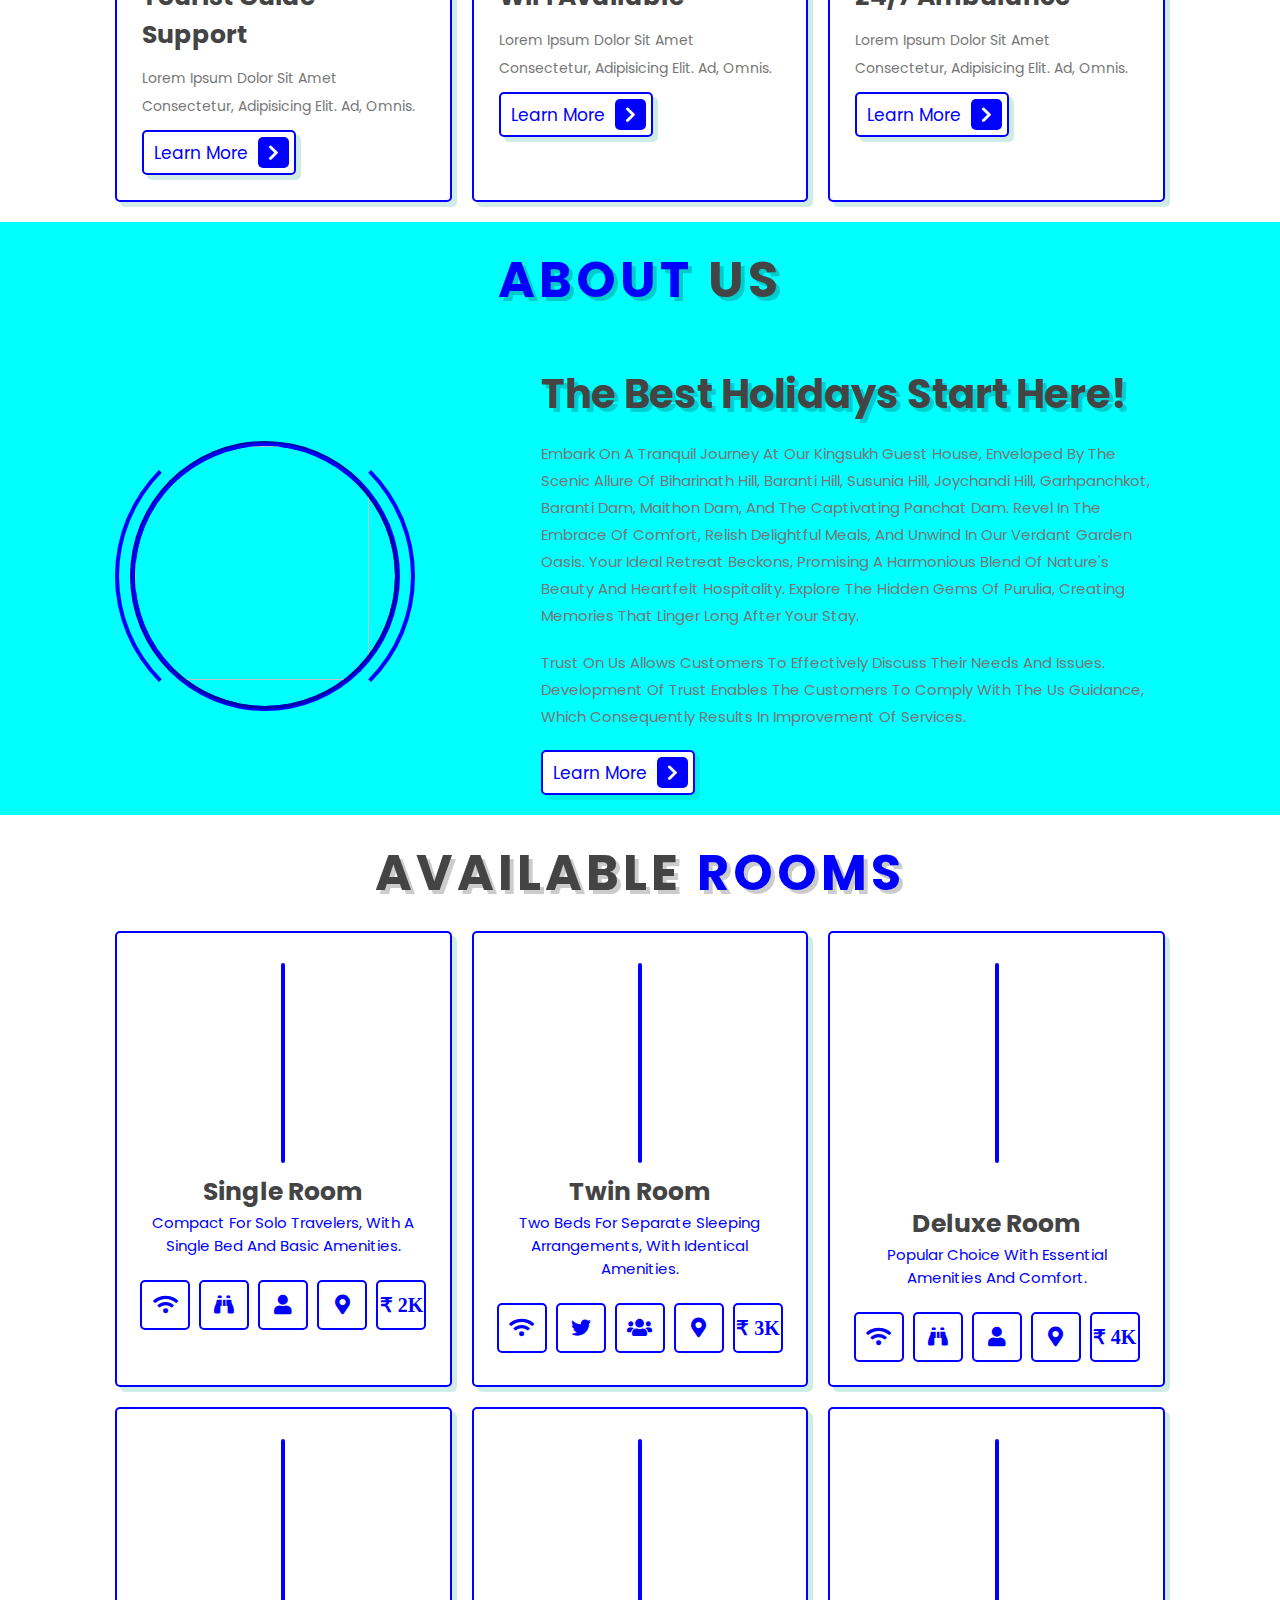
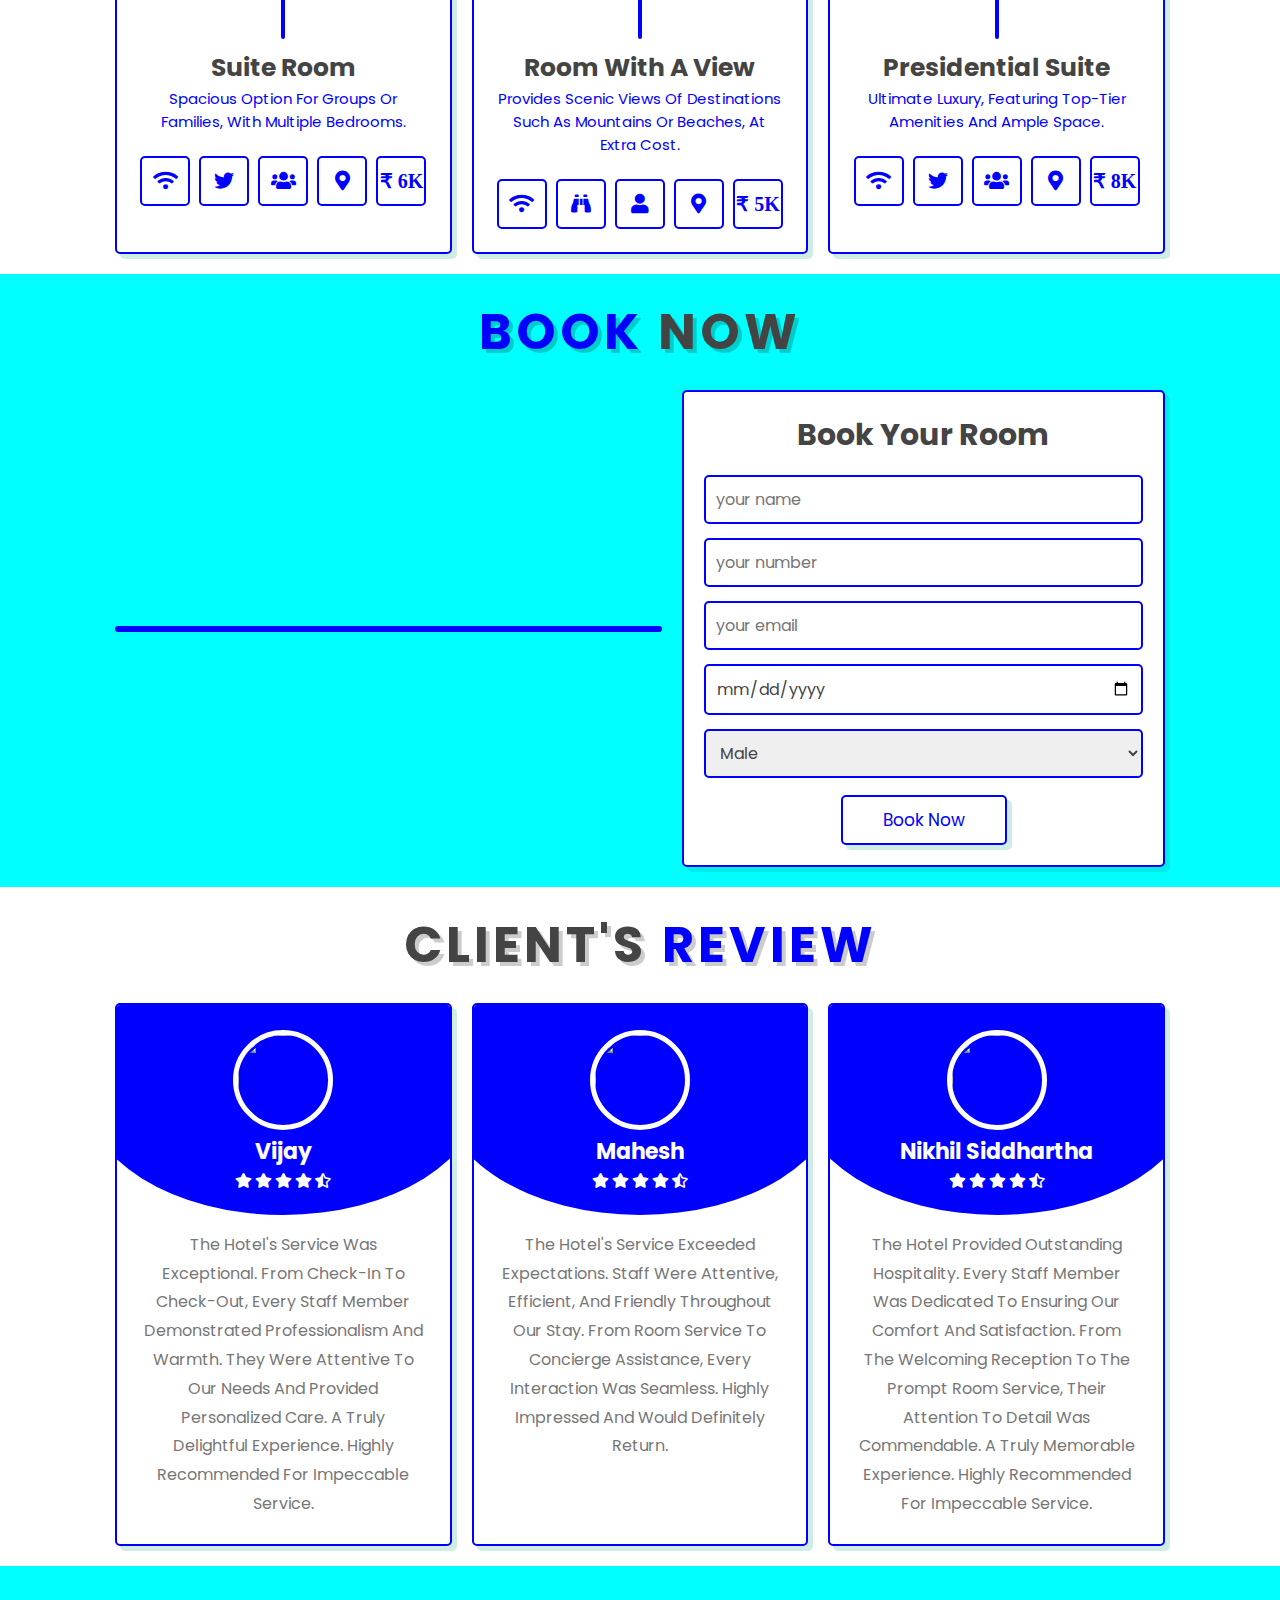
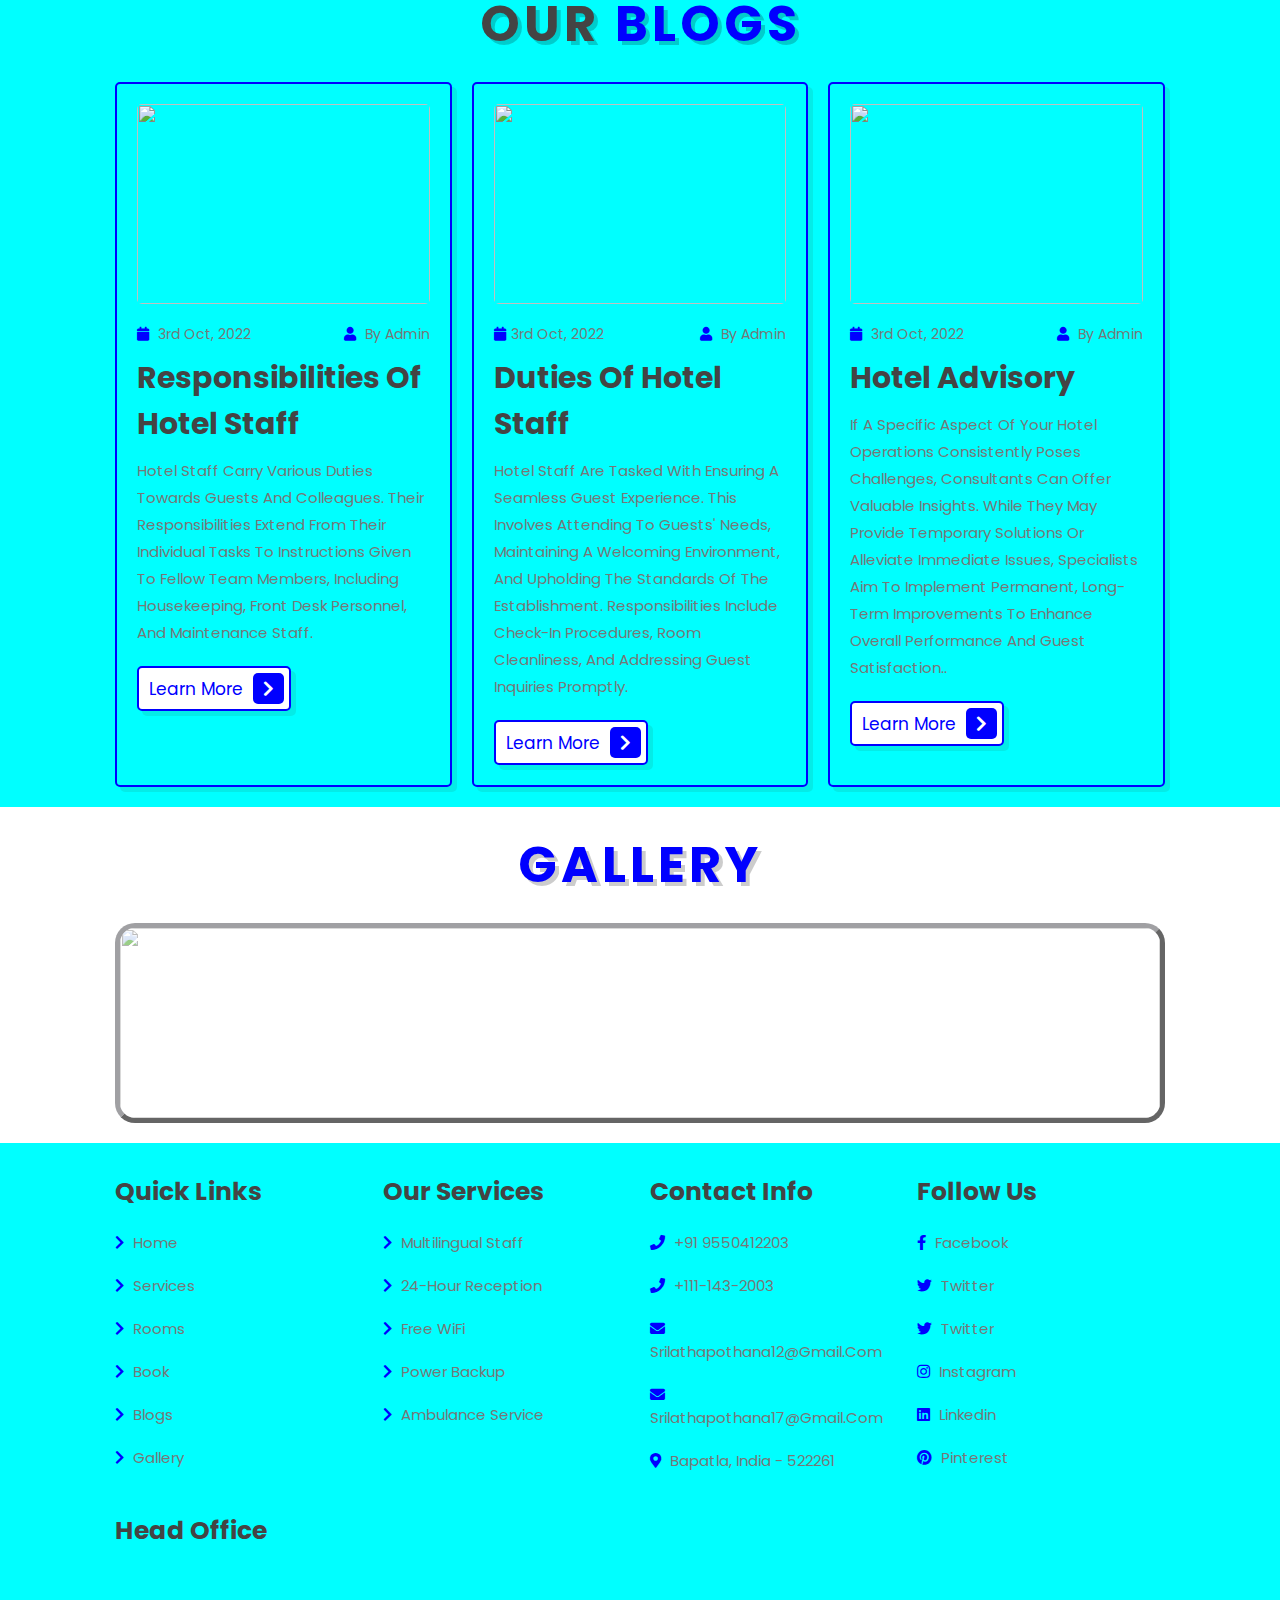
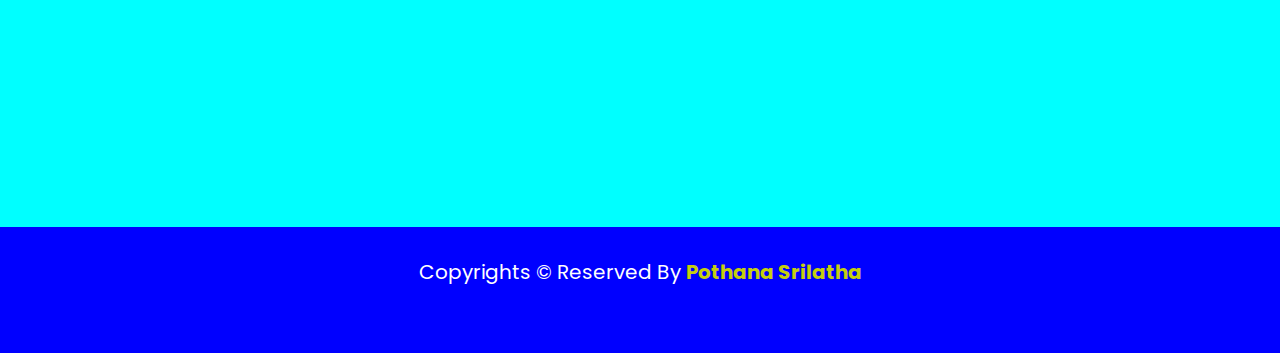
==== commit 9244a51a: "Update index.html" ====
--- a/index.html
+++ b/index.html
@@ -209,7 +209,7 @@
       <div class="box-container">
         <div class="box">
           <img
-            src="C:\Users\srila\OneDrive\Documents\images\single.jpg"
+            src="https://i0.wp.com/www.designthelifestyleyoudesire.com/wp-content/uploads/2024/01/DTLYD-5-Overlooked-Steps-In-Building-A-House-scaled.jpg?resize=1024%2C683&ssl=1"
             alt=""
           />
           <h3>Single room</h3>
@@ -224,7 +224,8 @@
         </div>
         <div class="box">
           <img
-            src="C:\Users\srila\OneDrive\Documents\images\double.jpg"
+            src="https://i0.wp.com/www.designthelifestyleyoudesire.com/wp-content/uploads/2024/01/DTLYD-5-Overlooked-Steps-In-Building-A-House-scaled.jpg?resize=1024%2C683&ssl=1"
+          alt=""
             alt=""
           />
           <h3>Twin room</h3>
@@ -239,7 +240,7 @@
         </div>
         <div class="box">
           <img
-            src="C:\Users\srila\OneDrive\Documents\images\deluxe.jpg"
+            src="https://cdn-icons-png.freepik.com/256/3711/3711971.png?semt=ais_hybrid" alt="" class="dark-toggle" id="icon">"C:\Users\srila\OneDrive\Documents\images\deluxe.jpg"
             alt=""
           />
           <h3>Deluxe room</h3>
@@ -254,7 +255,7 @@
         </div>
         <div class="box">
           <img
-            src="C:\Users\srila\OneDrive\Documents\images\suite.jpg"
+            src="https://i0.wp.com/www.designthelifestyleyoudesire.com/wp-content/uploads/2024/01/DTLYD-5-Overlooked-Steps-In-Building-A-House-scaled.jpg?resize=1024%2C683&ssl=1"
             alt=""
           />
           <h3>Suite Room</h3>
@@ -269,7 +270,7 @@
         </div>
         <div class="box">
           <img
-            src="C:\Users\srila\OneDrive\Documents\images\view.jpg"
+            src="https://i0.wp.com/www.designthelifestyleyoudesire.com/wp-content/uploads/2024/01/DTLYD-5-Overlooked-Steps-In-Building-A-House-scaled.jpg?resize=1024%2C683&ssl=1"
             alt=""
           />
           <h3>Room with a view</h3>
@@ -284,7 +285,7 @@
         </div>
         <div class="box">
           <img
-            src="C:\Users\srila\OneDrive\Documents\images\presidental.jpg"
+            src="https://i0.wp.com/www.designthelifestyleyoudesire.com/wp-content/uploads/2024/01/DTLYD-5-Overlooked-Steps-In-Building-A-House-scaled.jpg?resize=1024%2C683&ssl=1"
             alt=""
           />
           <h3>Presidential Suite</h3>
@@ -400,7 +401,7 @@
         <div class="box">
           <div class="image">
             <img
-              src="C:\Users\srila\OneDrive\Documents\images\13.webp"
+              src="https://i0.wp.com/www.designthelifestyleyoudesire.com/wp-content/uploads/2024/01/DTLYD-5-Overlooked-Steps-In-Building-A-House-scaled.jpg?resize=1024%2C683&ssl=1"
               alt=""
             />
           </div>
@@ -425,7 +426,7 @@
         <div class="box">
           <div class="image">
             <img
-              src="C:\Users\srila\OneDrive\Documents\images\14.jpg"
+              src="https://i0.wp.com/www.designthelifestyleyoudesire.com/wp-content/uploads/2024/01/DTLYD-5-Overlooked-Steps-In-Building-A-House-scaled.jpg?resize=1024%2C683&ssl=1"
               alt=""
             />
           </div>
@@ -451,7 +452,7 @@
         <div class="box">
           <div class="image">
             <img
-              src="C:\Users\srila\OneDrive\Documents\images\16.webp"
+              src="https://i0.wp.com/www.designthelifestyleyoudesire.com/wp-content/uploads/2024/01/DTLYD-5-Overlooked-Steps-In-Building-A-House-scaled.jpg?resize=1024%2C683&ssl=1"
               alt=""
             />
           </div>
@@ -481,49 +482,64 @@
       <h1 class="heading"><span>Gallery</span></h1>
       <div class="grid-wrapper">
         <div class="box">
-          <img src="C:\Users\srila\OneDrive\Documents\images\3.jpg" alt="">
-        </div>
-        <div class="box">
-          <img src="C:\Users\srila\OneDrive\Documents\images\2.jpg" alt="">
-        </div>
-        <div class="box">
-          <img src="C:\Users\srila\OneDrive\Documents\images\3.jpg" alt="">
-        </div>
-        <div class="box">
-          <img src="C:\Users\srila\OneDrive\Documents\images\4.jpg" alt="">
-        </div>
-        <div class="box">
-          <img src= "C:\Users\srila\OneDrive\Documents\images\10.avif" alt="">
-        </div>
-        <div class="box">
-          <img src="C:\Users\srila\OneDrive\Documents\images\6.avif" alt="">
-        </div>
-        <div class="box">
-          <img src="C:\Users\srila\OneDrive\Documents\images\7.avif" alt="">
-        </div>
-        <div class="box">
-          <img src="C:\Users\srila\OneDrive\Documents\images\8.webp" alt="">
-        </div>
-        <div class="box">
-          <img src="C:\Users\srila\OneDrive\Documents\images\9.avif" alt="">
-        </div>
-        <div class="box">
-          <img src="C:\Users\srila\OneDrive\Documents\images\10.avif" alt="">
-        </div>
-        <div class="box">
-          <img src="C:\Users\srila\OneDrive\Documents\images\11.avif" alt="">
-        </div>
-        <div class="box">
-          <img src="C:\Users\srila\OneDrive\Documents\images\12.webp" alt="">
-        </div>
-        <div class="box">
-          <img src="C:\Users\srila\OneDrive\Documents\images\13.webp" alt="">
-        </div>
-        <div class="box">
-          <img src= "C:\Users\srila\OneDrive\Documents\images\14.jpg" alt="">
-        </div>
-        <div class="box">
-          <img src="C:\Users\srila\OneDrive\Documents\images\15.webp" alt="">
+          <img src="https://i0.wp.com/www.designthelifestyleyoudesire.com/wp-content/uploads/2024/01/DTLYD-5-Overlooked-Steps-In-Building-A-House-scaled.jpg?resize=1024%2C683&ssl=1"
+          alt=""
+        </div>
+        <div class="box">
+          <img src="https://i0.wp.com/www.designthelifestyleyoudesire.com/wp-content/uploads/2024/01/DTLYD-5-Overlooked-Steps-In-Building-A-House-scaled.jpg?resize=1024%2C683&ssl=1"
+          alt=""
+        </div>
+        <div class="box">
+          <img src="https://i0.wp.com/www.designthelifestyleyoudesire.com/wp-content/uploads/2024/01/DTLYD-5-Overlooked-Steps-In-Building-A-House-scaled.jpg?resize=1024%2C683&ssl=1"
+          alt=""
+        </div>
+        <div class="box">
+          <img src="https://i0.wp.com/www.designthelifestyleyoudesire.com/wp-content/uploads/2024/01/DTLYD-5-Overlooked-Steps-In-Building-A-House-scaled.jpg?resize=1024%2C683&ssl=1"
+          alt=""
+        </div>
+        <div class="box">
+          <img src= "https://i0.wp.com/www.designthelifestyleyoudesire.com/wp-content/uploads/2024/01/DTLYD-5-Overlooked-Steps-In-Building-A-House-scaled.jpg?resize=1024%2C683&ssl=1"
+          alt=""
+        </div>
+        <div class="box">
+          <img src="https://i0.wp.com/www.designthelifestyleyoudesire.com/wp-content/uploads/2024/01/DTLYD-5-Overlooked-Steps-In-Building-A-House-scaled.jpg?resize=1024%2C683&ssl=1"
+          alt=""
+        </div>
+        <div class="box">
+          <img src="https://i0.wp.com/www.designthelifestyleyoudesire.com/wp-content/uploads/2024/01/DTLYD-5-Overlooked-Steps-In-Building-A-House-scaled.jpg?resize=1024%2C683&ssl=1"
+          alt=""
+        </div>
+        <div class="box">
+          <img src="https://i0.wp.com/www.designthelifestyleyoudesire.com/wp-content/uploads/2024/01/DTLYD-5-Overlooked-Steps-In-Building-A-House-scaled.jpg?resize=1024%2C683&ssl=1"
+          alt=""
+        </div>
+        <div class="box">
+          <img src="https://i0.wp.com/www.designthelifestyleyoudesire.com/wp-content/uploads/2024/01/DTLYD-5-Overlooked-Steps-In-Building-A-House-scaled.jpg?resize=1024%2C683&ssl=1"
+          alt=""
+        </div>
+        <div class="box">
+          <img src="https://i0.wp.com/www.designthelifestyleyoudesire.com/wp-content/uploads/2024/01/DTLYD-5-Overlooked-Steps-In-Building-A-House-scaled.jpg?resize=1024%2C683&ssl=1"
+          alt=""
+        </div>
+        <div class="box">
+          <img src="https://i0.wp.com/www.designthelifestyleyoudesire.com/wp-content/uploads/2024/01/DTLYD-5-Overlooked-Steps-In-Building-A-House-scaled.jpg?resize=1024%2C683&ssl=1"
+          alt=""
+        </div>
+        <div class="box">
+          <img src="https://i0.wp.com/www.designthelifestyleyoudesire.com/wp-content/uploads/2024/01/DTLYD-5-Overlooked-Steps-In-Building-A-House-scaled.jpg?resize=1024%2C683&ssl=1"
+          alt=""
+        </div>
+        <div class="box">
+          <img src="https://i0.wp.com/www.designthelifestyleyoudesire.com/wp-content/uploads/2024/01/DTLYD-5-Overlooked-Steps-In-Building-A-House-scaled.jpg?resize=1024%2C683&ssl=1"
+          alt=""
+        </div>
+        <div class="box">
+          <img src="https://i0.wp.com/www.designthelifestyleyoudesire.com/wp-content/uploads/2024/01/DTLYD-5-Overlooked-Steps-In-Building-A-House-scaled.jpg?resize=1024%2C683&ssl=1"
+          alt=""
+        </div>
+        <div class="box">
+          <img src="https://i0.wp.com/www.designthelifestyleyoudesire.com/wp-content/uploads/2024/01/DTLYD-5-Overlooked-Steps-In-Building-A-House-scaled.jpg?resize=1024%2C683&ssl=1"
+          alt=""
         </div>
         
       </div>
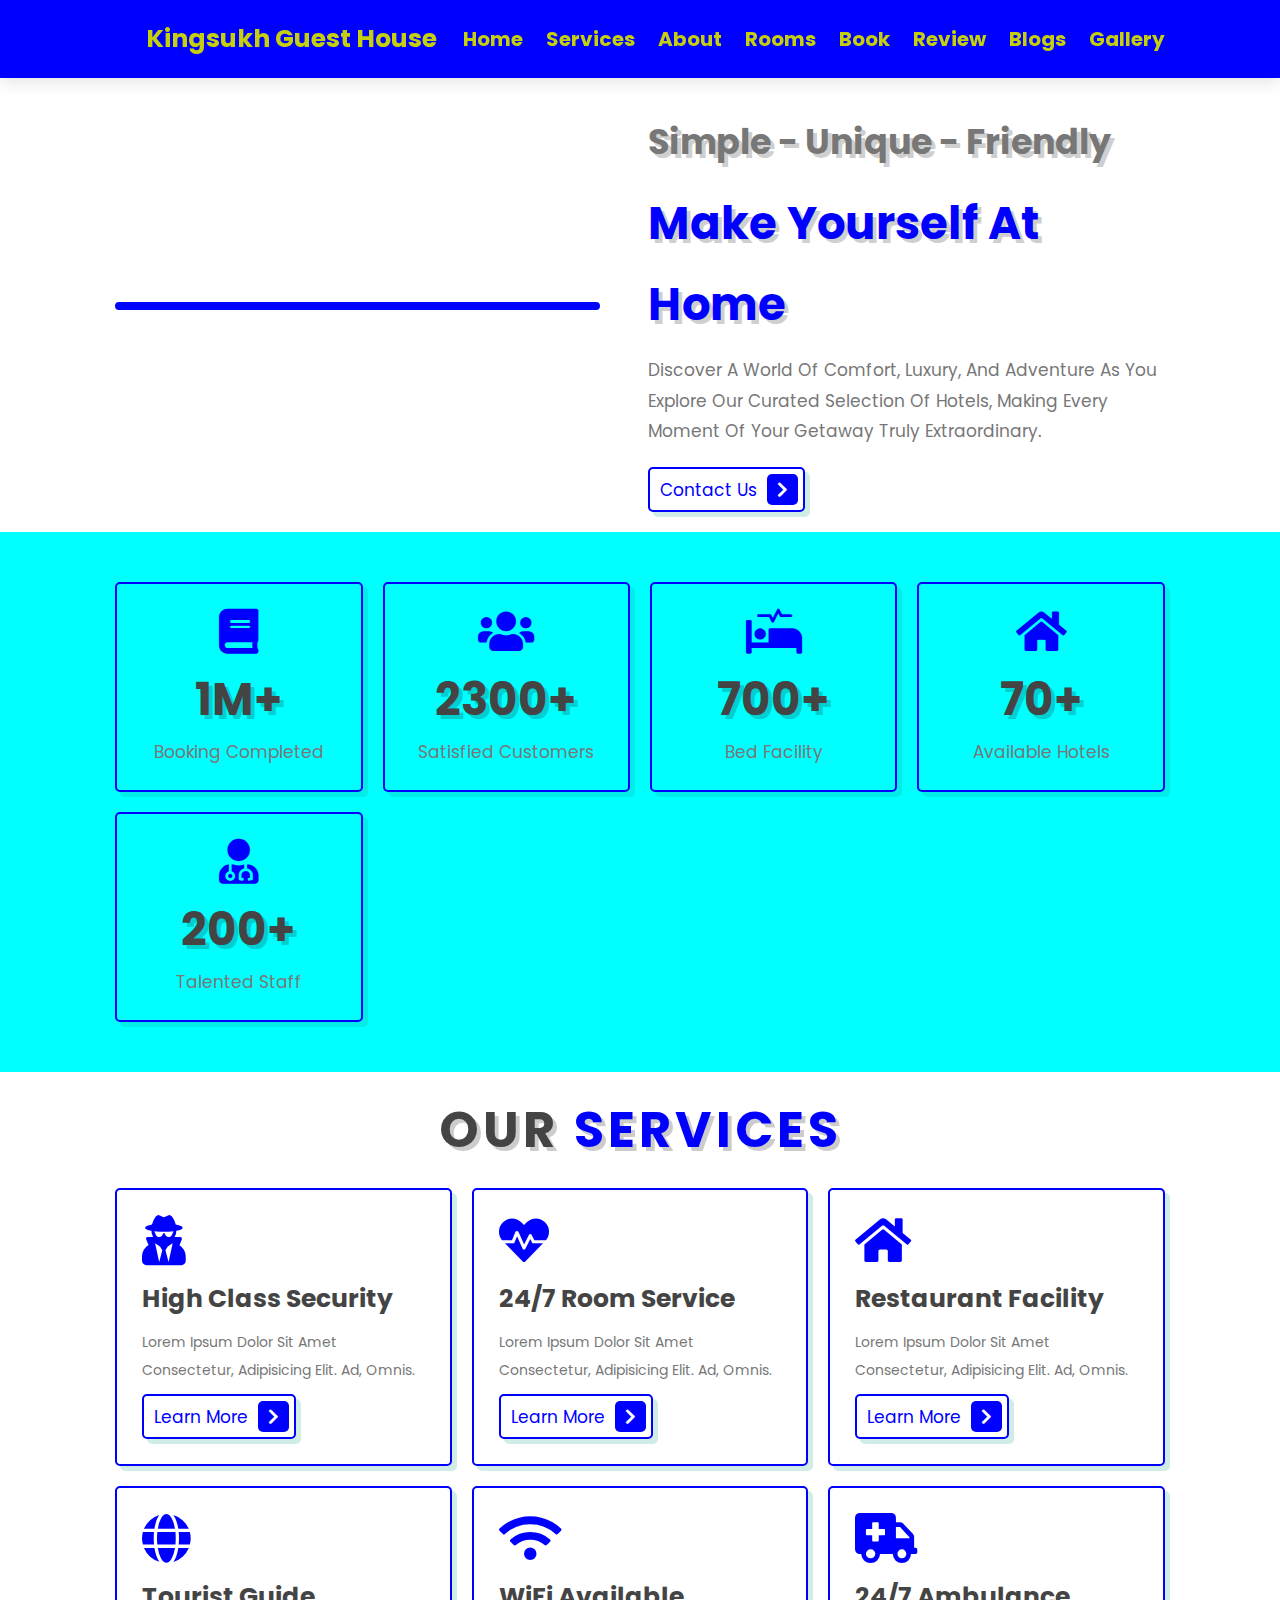
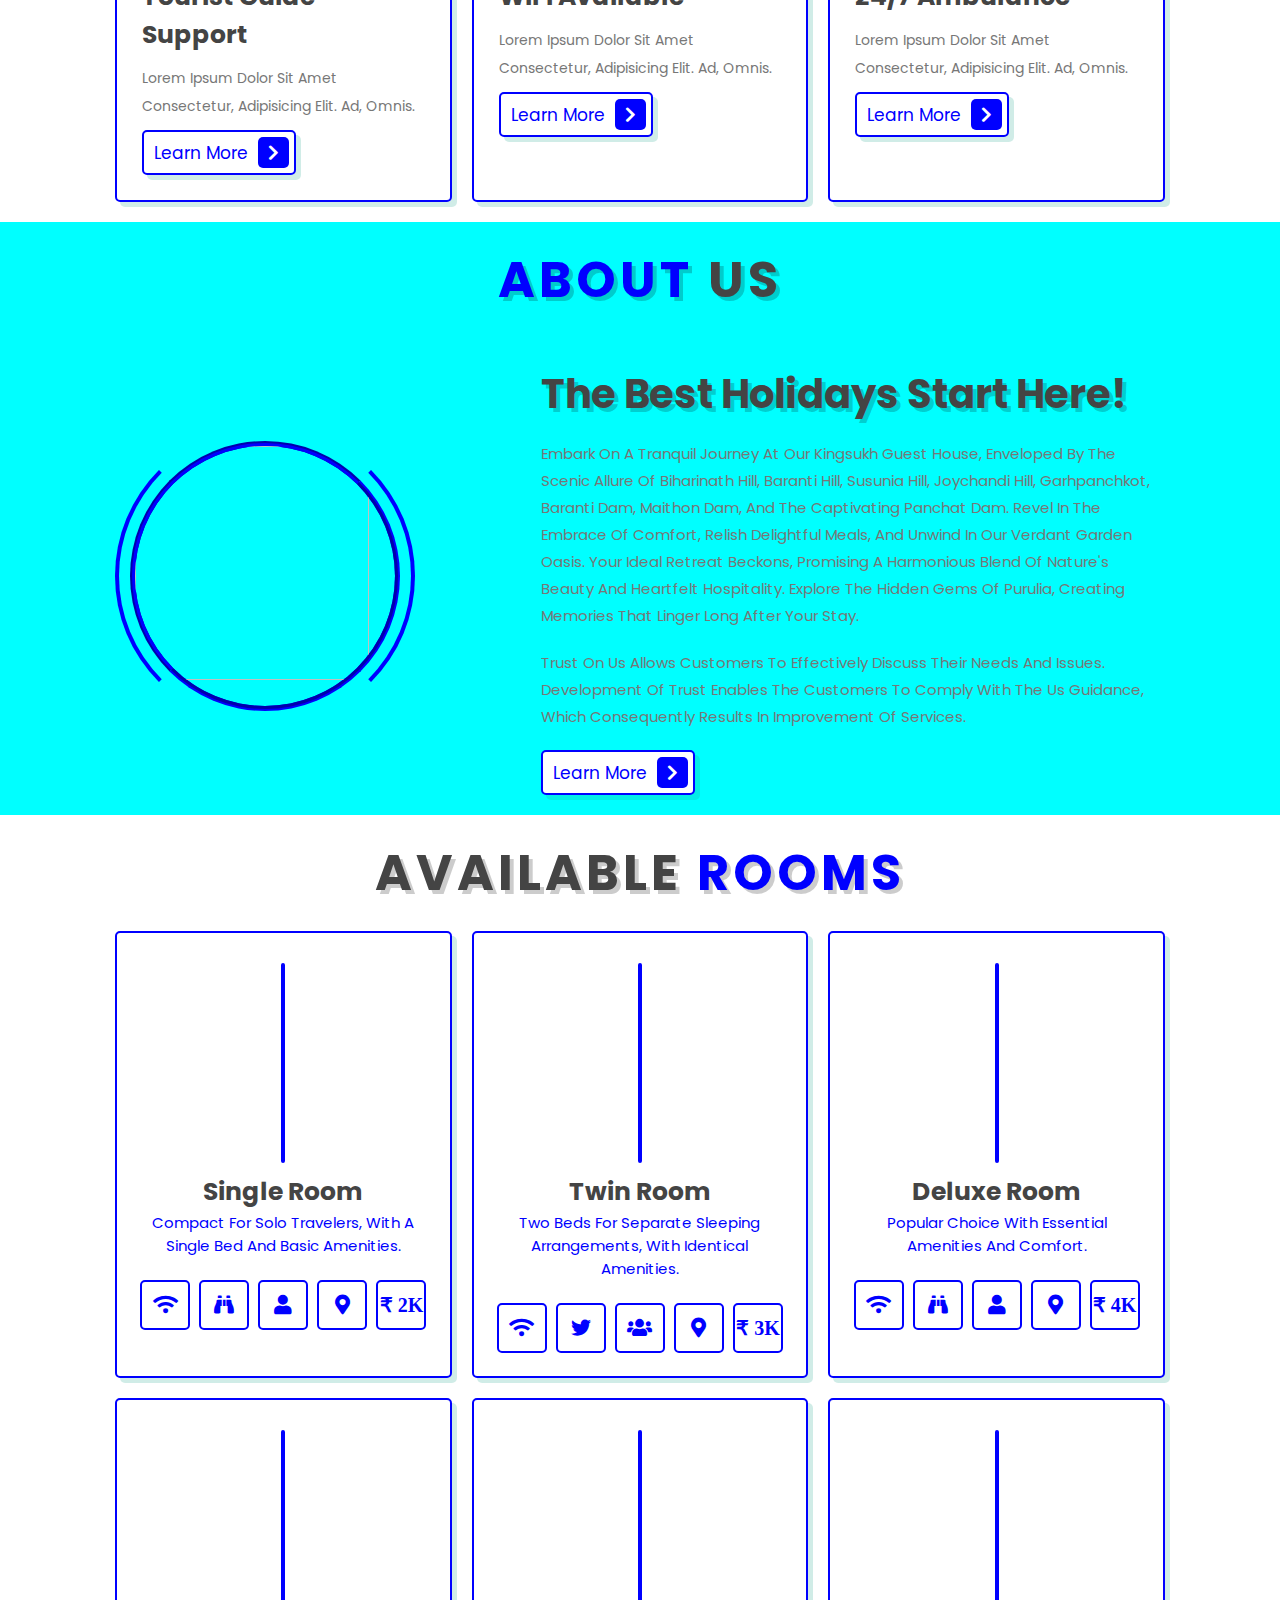
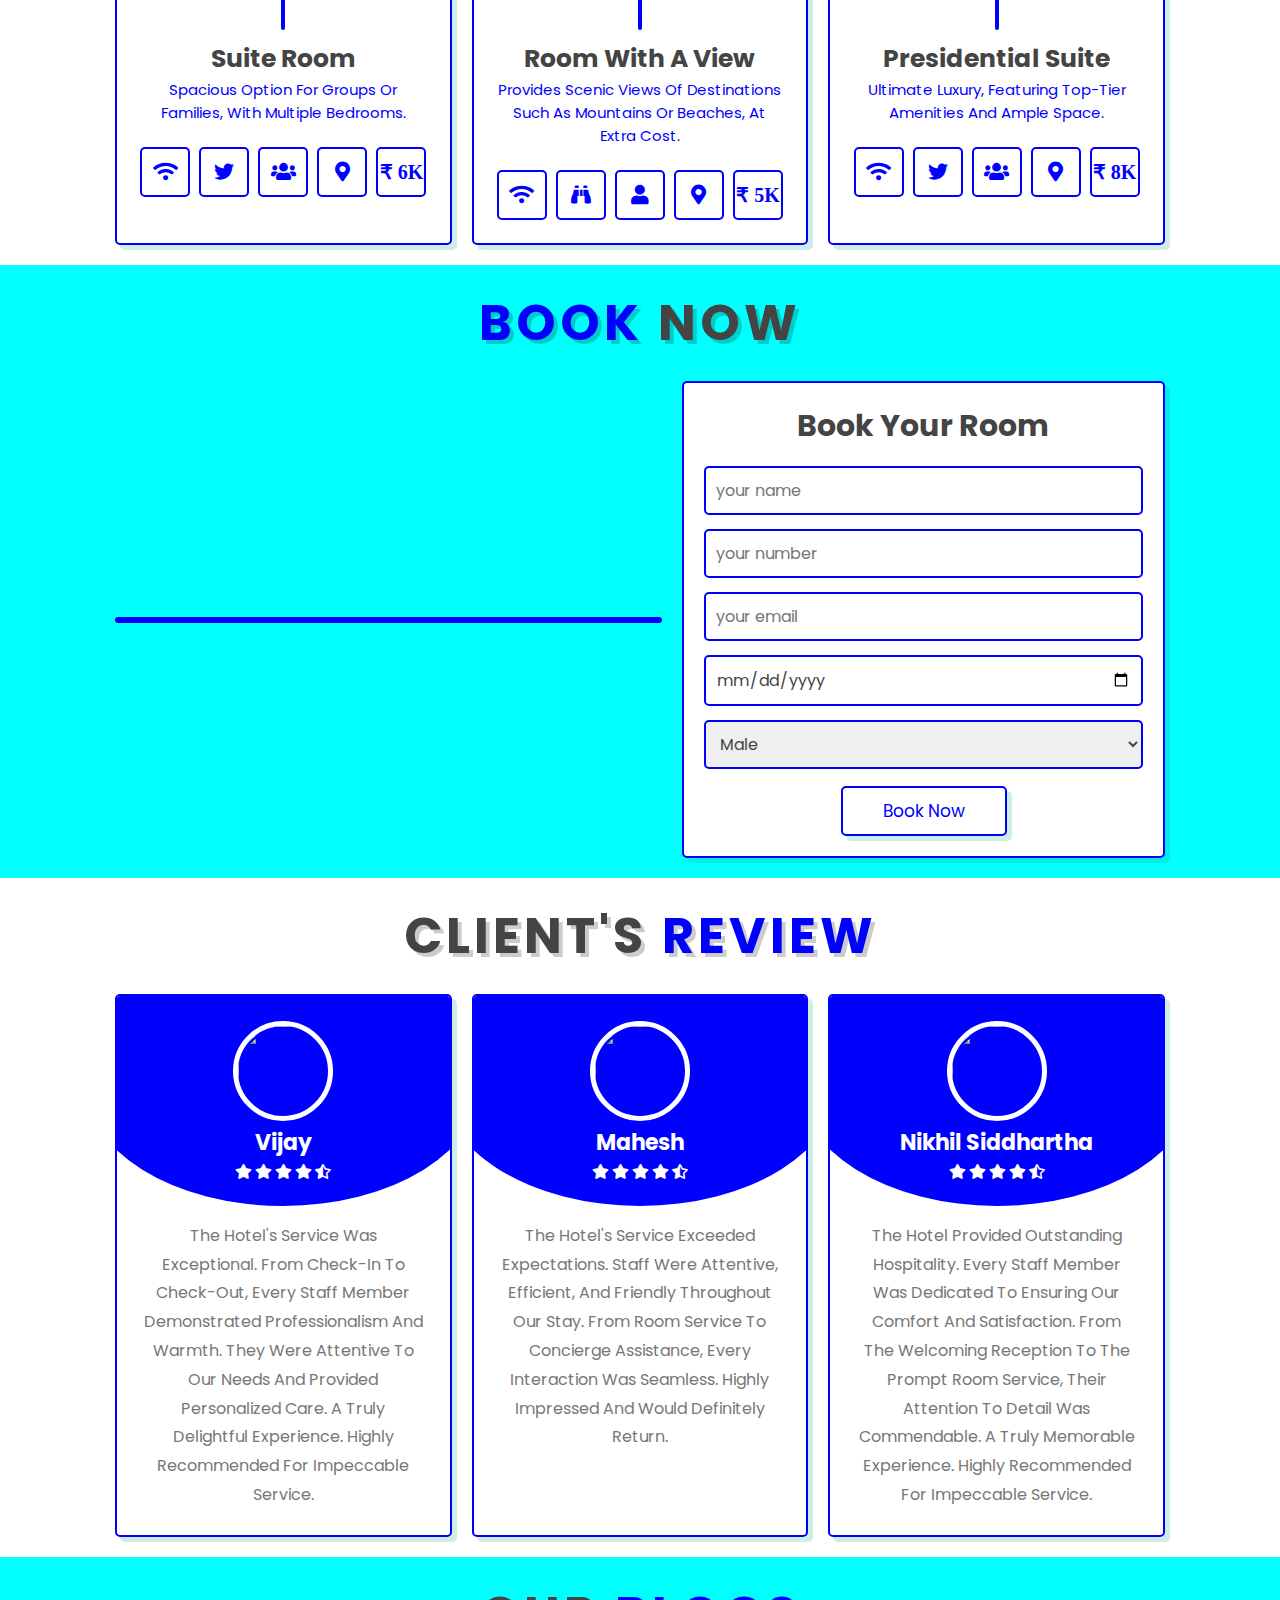
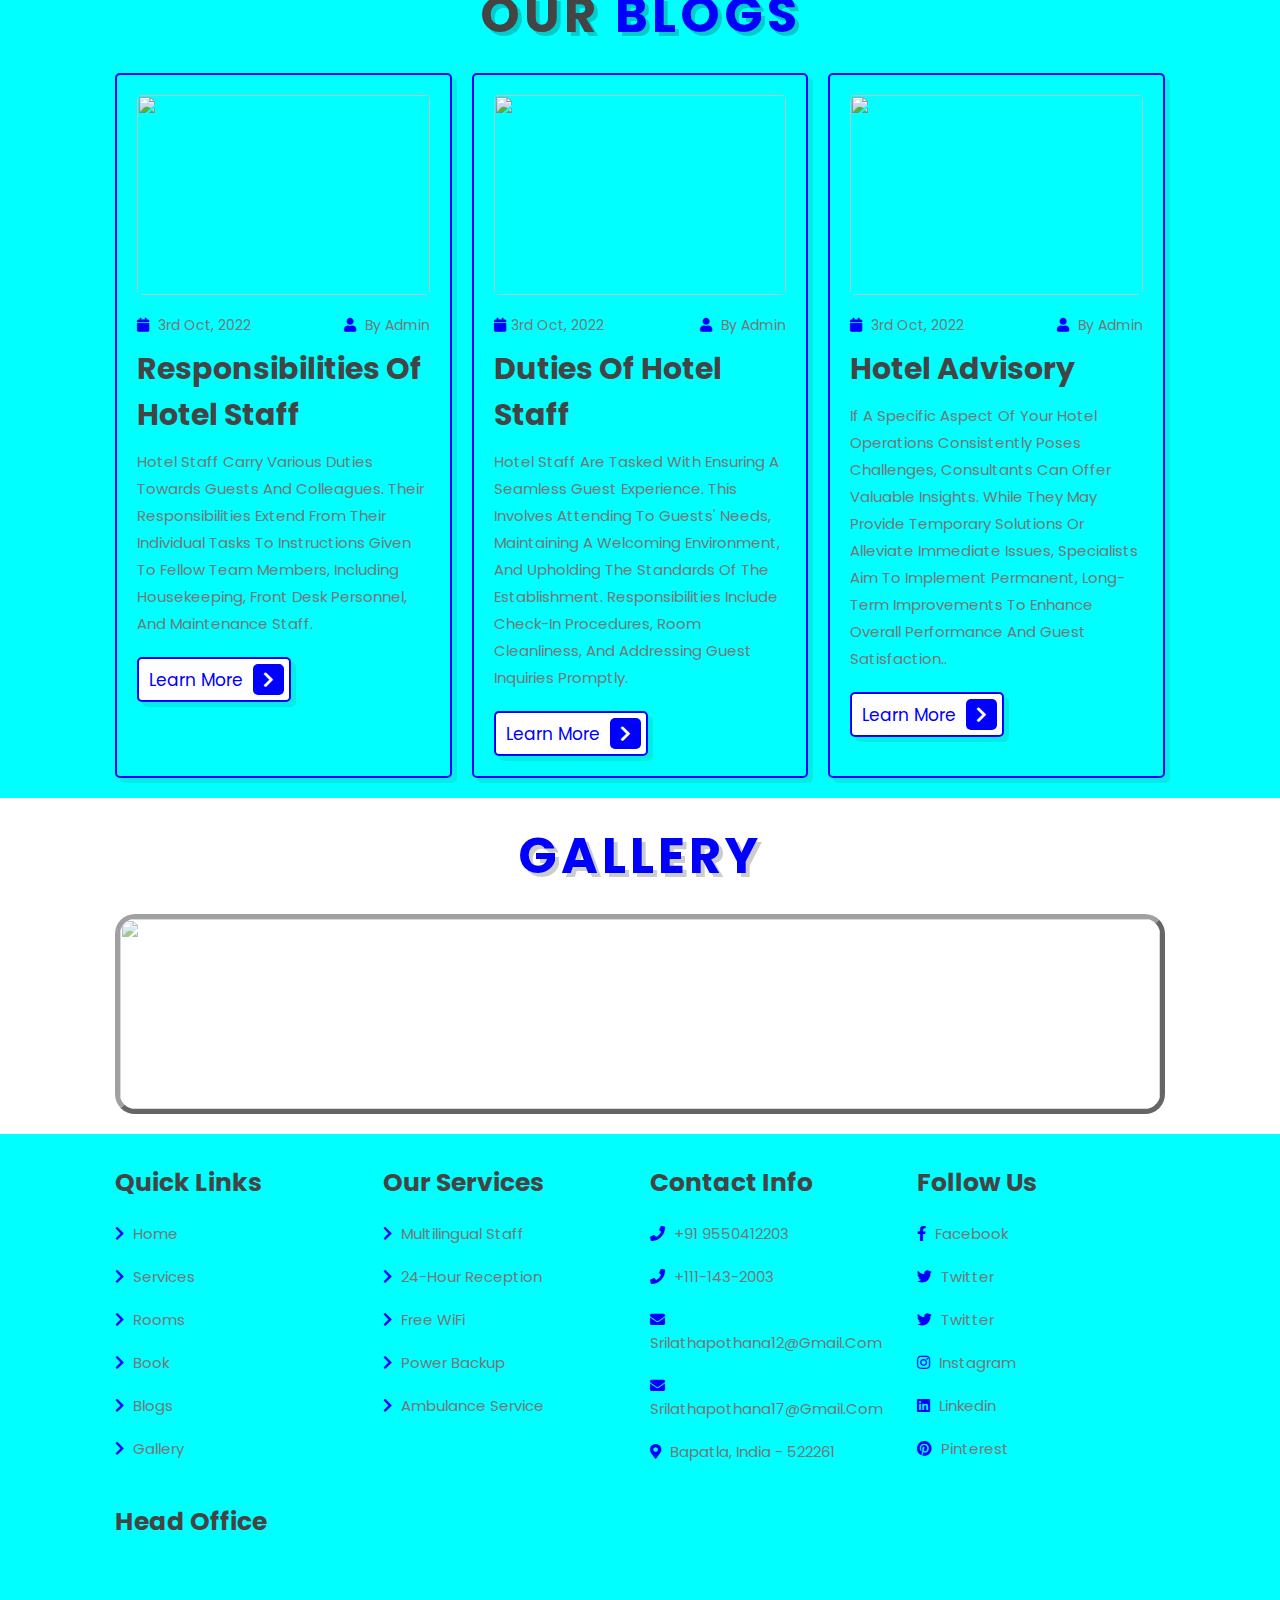
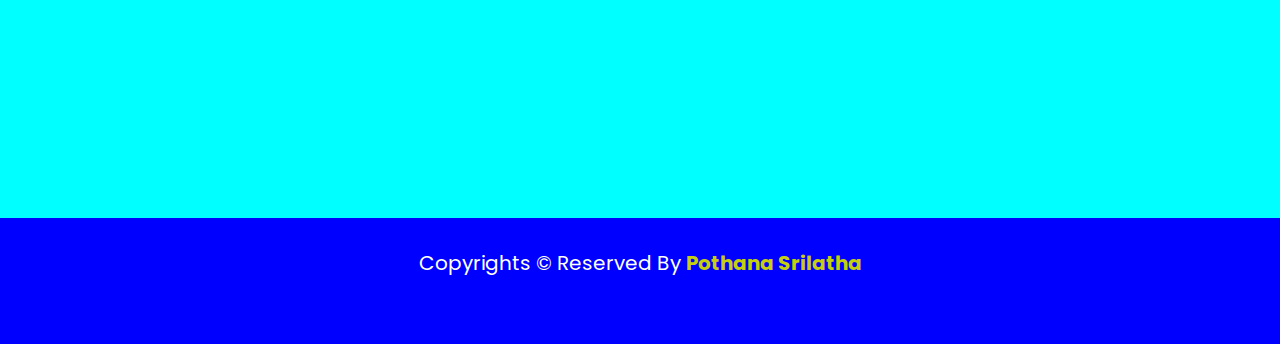
==== commit eb89968e: "Update index.html" ====
--- a/index.html
+++ b/index.html
@@ -208,8 +208,8 @@
       <h1 class="heading">Available <span>Rooms</span></h1>
       <div class="box-container">
         <div class="box">
-          <img
-            src="https://i0.wp.com/www.designthelifestyleyoudesire.com/wp-content/uploads/2024/01/DTLYD-5-Overlooked-Steps-In-Building-A-House-scaled.jpg?resize=1024%2C683&ssl=1"
+          <img 
+            src= "C:\Users\srila\OneDrive\Documents\images\single.jpg"
             alt=""
           />
           <h3>Single room</h3>
@@ -224,8 +224,7 @@
         </div>
         <div class="box">
           <img
-            src="https://i0.wp.com/www.designthelifestyleyoudesire.com/wp-content/uploads/2024/01/DTLYD-5-Overlooked-Steps-In-Building-A-House-scaled.jpg?resize=1024%2C683&ssl=1"
-          alt=""
+            src="C:\Users\srila\OneDrive\Documents\images\double.jpg"
             alt=""
           />
           <h3>Twin room</h3>
@@ -240,7 +239,7 @@
         </div>
         <div class="box">
           <img
-            src="https://cdn-icons-png.freepik.com/256/3711/3711971.png?semt=ais_hybrid" alt="" class="dark-toggle" id="icon">"C:\Users\srila\OneDrive\Documents\images\deluxe.jpg"
+            src="C:\Users\srila\OneDrive\Documents\images\deluxe.jpg"
             alt=""
           />
           <h3>Deluxe room</h3>
@@ -255,7 +254,7 @@
         </div>
         <div class="box">
           <img
-            src="https://i0.wp.com/www.designthelifestyleyoudesire.com/wp-content/uploads/2024/01/DTLYD-5-Overlooked-Steps-In-Building-A-House-scaled.jpg?resize=1024%2C683&ssl=1"
+            src="C:\Users\srila\OneDrive\Documents\images\suite.jpg"
             alt=""
           />
           <h3>Suite Room</h3>
@@ -270,7 +269,7 @@
         </div>
         <div class="box">
           <img
-            src="https://i0.wp.com/www.designthelifestyleyoudesire.com/wp-content/uploads/2024/01/DTLYD-5-Overlooked-Steps-In-Building-A-House-scaled.jpg?resize=1024%2C683&ssl=1"
+            src="C:\Users\srila\OneDrive\Documents\images\view.jpg"
             alt=""
           />
           <h3>Room with a view</h3>
@@ -285,7 +284,7 @@
         </div>
         <div class="box">
           <img
-            src="https://i0.wp.com/www.designthelifestyleyoudesire.com/wp-content/uploads/2024/01/DTLYD-5-Overlooked-Steps-In-Building-A-House-scaled.jpg?resize=1024%2C683&ssl=1"
+            src="C:\Users\srila\OneDrive\Documents\images\presidental.jpg"
             alt=""
           />
           <h3>Presidential Suite</h3>
@@ -401,7 +400,7 @@
         <div class="box">
           <div class="image">
             <img
-              src="https://i0.wp.com/www.designthelifestyleyoudesire.com/wp-content/uploads/2024/01/DTLYD-5-Overlooked-Steps-In-Building-A-House-scaled.jpg?resize=1024%2C683&ssl=1"
+              src="C:\Users\srila\OneDrive\Documents\images\12.webp"
               alt=""
             />
           </div>
@@ -426,7 +425,7 @@
         <div class="box">
           <div class="image">
             <img
-              src="https://i0.wp.com/www.designthelifestyleyoudesire.com/wp-content/uploads/2024/01/DTLYD-5-Overlooked-Steps-In-Building-A-House-scaled.jpg?resize=1024%2C683&ssl=1"
+              src="C:\Users\srila\OneDrive\Documents\images\14.jpg"
               alt=""
             />
           </div>
@@ -452,7 +451,7 @@
         <div class="box">
           <div class="image">
             <img
-              src="https://i0.wp.com/www.designthelifestyleyoudesire.com/wp-content/uploads/2024/01/DTLYD-5-Overlooked-Steps-In-Building-A-House-scaled.jpg?resize=1024%2C683&ssl=1"
+              src="C:\Users\srila\OneDrive\Documents\images\16.webp"
               alt=""
             />
           </div>
@@ -482,63 +481,63 @@
       <h1 class="heading"><span>Gallery</span></h1>
       <div class="grid-wrapper">
         <div class="box">
-          <img src="https://i0.wp.com/www.designthelifestyleyoudesire.com/wp-content/uploads/2024/01/DTLYD-5-Overlooked-Steps-In-Building-A-House-scaled.jpg?resize=1024%2C683&ssl=1"
-          alt=""
-        </div>
-        <div class="box">
-          <img src="https://i0.wp.com/www.designthelifestyleyoudesire.com/wp-content/uploads/2024/01/DTLYD-5-Overlooked-Steps-In-Building-A-House-scaled.jpg?resize=1024%2C683&ssl=1"
-          alt=""
-        </div>
-        <div class="box">
-          <img src="https://i0.wp.com/www.designthelifestyleyoudesire.com/wp-content/uploads/2024/01/DTLYD-5-Overlooked-Steps-In-Building-A-House-scaled.jpg?resize=1024%2C683&ssl=1"
-          alt=""
-        </div>
-        <div class="box">
-          <img src="https://i0.wp.com/www.designthelifestyleyoudesire.com/wp-content/uploads/2024/01/DTLYD-5-Overlooked-Steps-In-Building-A-House-scaled.jpg?resize=1024%2C683&ssl=1"
-          alt=""
-        </div>
-        <div class="box">
-          <img src= "https://i0.wp.com/www.designthelifestyleyoudesire.com/wp-content/uploads/2024/01/DTLYD-5-Overlooked-Steps-In-Building-A-House-scaled.jpg?resize=1024%2C683&ssl=1"
-          alt=""
-        </div>
-        <div class="box">
-          <img src="https://i0.wp.com/www.designthelifestyleyoudesire.com/wp-content/uploads/2024/01/DTLYD-5-Overlooked-Steps-In-Building-A-House-scaled.jpg?resize=1024%2C683&ssl=1"
-          alt=""
-        </div>
-        <div class="box">
-          <img src="https://i0.wp.com/www.designthelifestyleyoudesire.com/wp-content/uploads/2024/01/DTLYD-5-Overlooked-Steps-In-Building-A-House-scaled.jpg?resize=1024%2C683&ssl=1"
-          alt=""
-        </div>
-        <div class="box">
-          <img src="https://i0.wp.com/www.designthelifestyleyoudesire.com/wp-content/uploads/2024/01/DTLYD-5-Overlooked-Steps-In-Building-A-House-scaled.jpg?resize=1024%2C683&ssl=1"
-          alt=""
-        </div>
-        <div class="box">
-          <img src="https://i0.wp.com/www.designthelifestyleyoudesire.com/wp-content/uploads/2024/01/DTLYD-5-Overlooked-Steps-In-Building-A-House-scaled.jpg?resize=1024%2C683&ssl=1"
-          alt=""
-        </div>
-        <div class="box">
-          <img src="https://i0.wp.com/www.designthelifestyleyoudesire.com/wp-content/uploads/2024/01/DTLYD-5-Overlooked-Steps-In-Building-A-House-scaled.jpg?resize=1024%2C683&ssl=1"
-          alt=""
-        </div>
-        <div class="box">
-          <img src="https://i0.wp.com/www.designthelifestyleyoudesire.com/wp-content/uploads/2024/01/DTLYD-5-Overlooked-Steps-In-Building-A-House-scaled.jpg?resize=1024%2C683&ssl=1"
-          alt=""
-        </div>
-        <div class="box">
-          <img src="https://i0.wp.com/www.designthelifestyleyoudesire.com/wp-content/uploads/2024/01/DTLYD-5-Overlooked-Steps-In-Building-A-House-scaled.jpg?resize=1024%2C683&ssl=1"
-          alt=""
-        </div>
-        <div class="box">
-          <img src="https://i0.wp.com/www.designthelifestyleyoudesire.com/wp-content/uploads/2024/01/DTLYD-5-Overlooked-Steps-In-Building-A-House-scaled.jpg?resize=1024%2C683&ssl=1"
-          alt=""
-        </div>
-        <div class="box">
-          <img src="https://i0.wp.com/www.designthelifestyleyoudesire.com/wp-content/uploads/2024/01/DTLYD-5-Overlooked-Steps-In-Building-A-House-scaled.jpg?resize=1024%2C683&ssl=1"
-          alt=""
-        </div>
-        <div class="box">
-          <img src="https://i0.wp.com/www.designthelifestyleyoudesire.com/wp-content/uploads/2024/01/DTLYD-5-Overlooked-Steps-In-Building-A-House-scaled.jpg?resize=1024%2C683&ssl=1"
+          <img src="C:\Users\srila\OneDrive\Documents\images\3.jpg"
+          alt=""
+        </div>
+        <div class="box">
+          <img src="C:\Users\srila\OneDrive\Documents\images\2.jpg"
+          alt=""
+        </div>
+        <div class="box">
+          <img src="C:\Users\srila\OneDrive\Documents\images\3.jpg"
+          alt=""
+        </div>
+        <div class="box">
+          <img src="C:\Users\srila\OneDrive\Documents\images\4.jpg"
+          alt=""
+        </div>
+        <div class="box">
+          <img src="C:\Users\srila\OneDrive\Documents\images\10.avif"
+          alt=""
+        </div>
+        <div class="box">
+          <img src="C:\Users\srila\OneDrive\Documents\images\6.avif"
+          alt=""
+        </div>
+        <div class="box">
+          <img src="C:\Users\srila\OneDrive\Documents\images\7.avif"
+          alt=""
+        </div>
+        <div class="box">
+          <img src="C:\Users\srila\OneDrive\Documents\images\8.webp"
+          alt=""
+        </div>
+        <div class="box">
+          <img src="C:\Users\srila\OneDrive\Documents\images\9.avif"
+          alt=""
+        </div>
+        <div class="box">
+          <img src="C:\Users\srila\OneDrive\Documents\images\10.avif"
+          alt=""
+        </div>
+        <div class="box">
+          <img src="C:\Users\srila\OneDrive\Documents\images\11.avif"
+          alt=""
+        </div>
+        <div class="box">
+          <img src="C:\Users\srila\OneDrive\Documents\images\12.webp"
+          alt=""
+        </div>
+        <div class="box">
+          <img src="C:\Users\srila\OneDrive\Documents\images\13.webp"
+          alt=""
+        </div>
+        <div class="box">
+          <img src="C:\Users\srila\OneDrive\Documents\images\14.jpg"
+          alt=""
+        </div>
+        <div class="box">
+          <img src="C:\Users\srila\OneDrive\Documents\images\15.webp"
           alt=""
         </div>
         
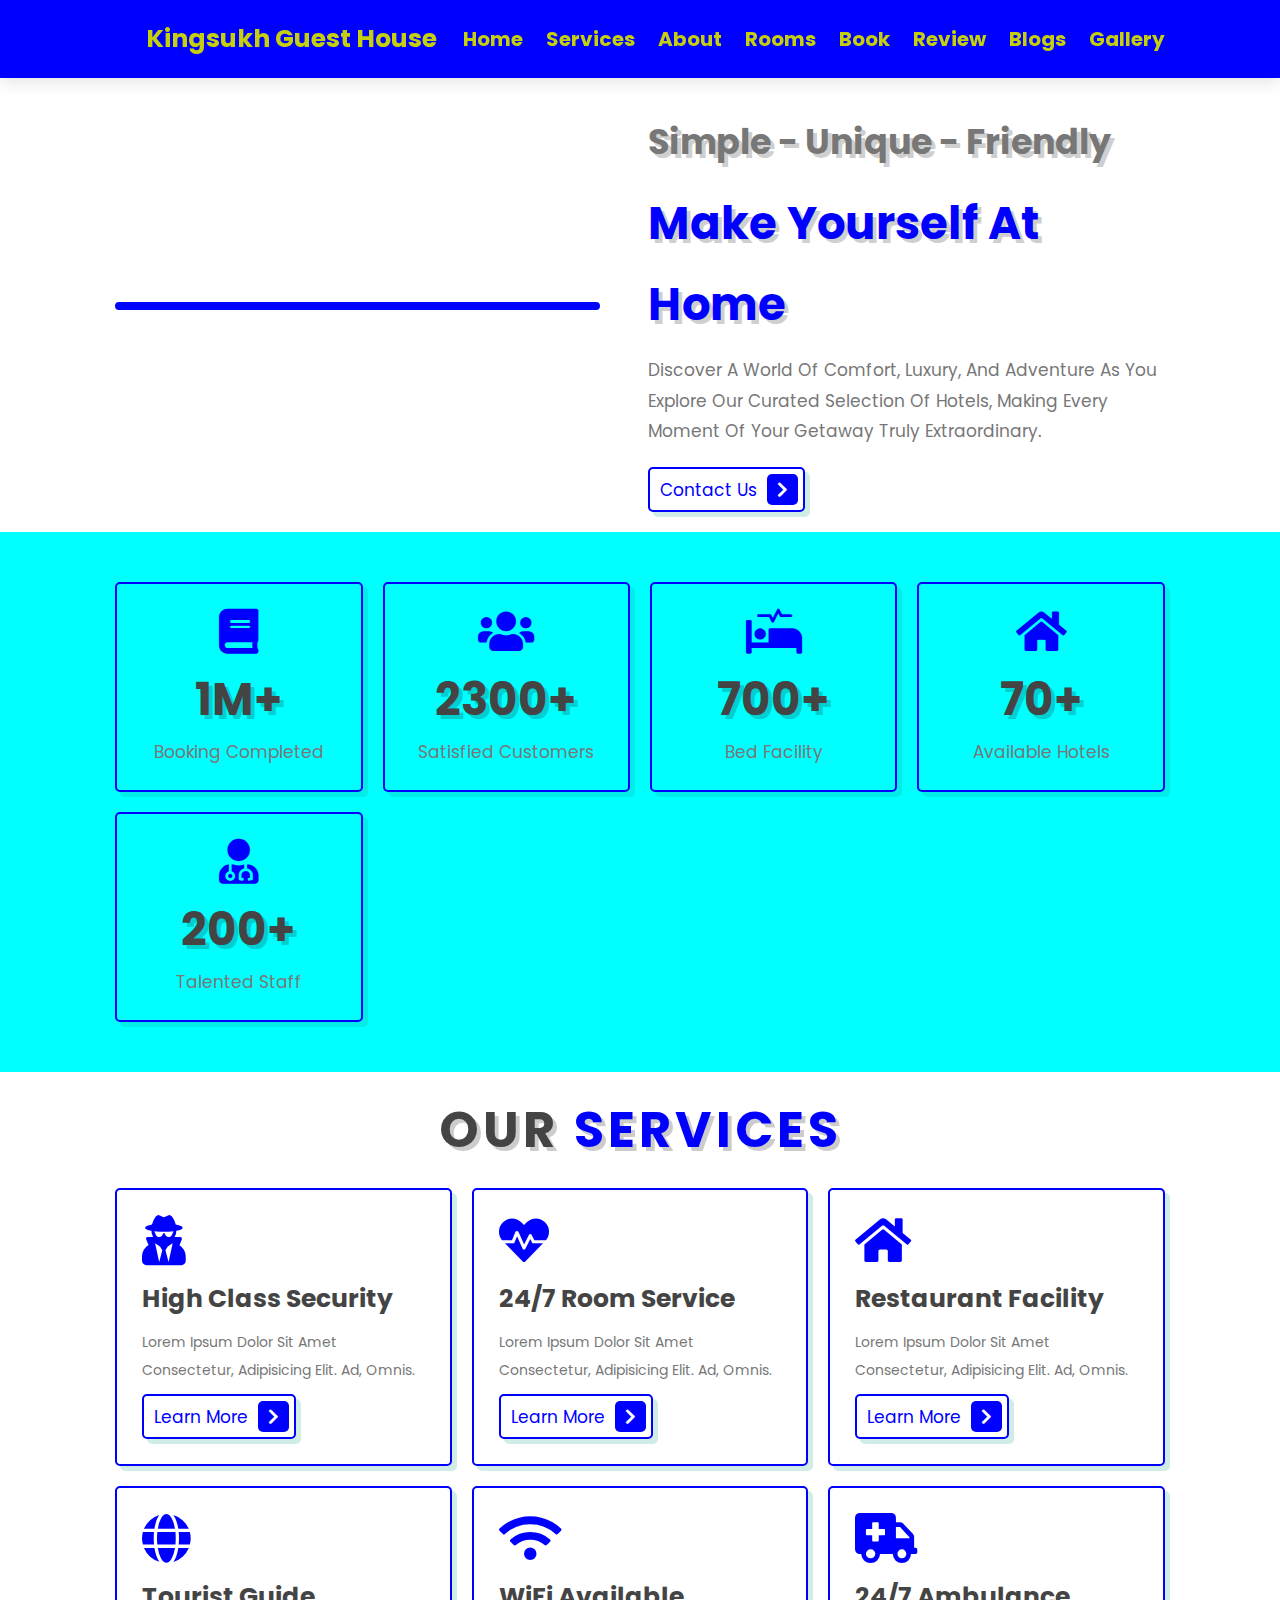
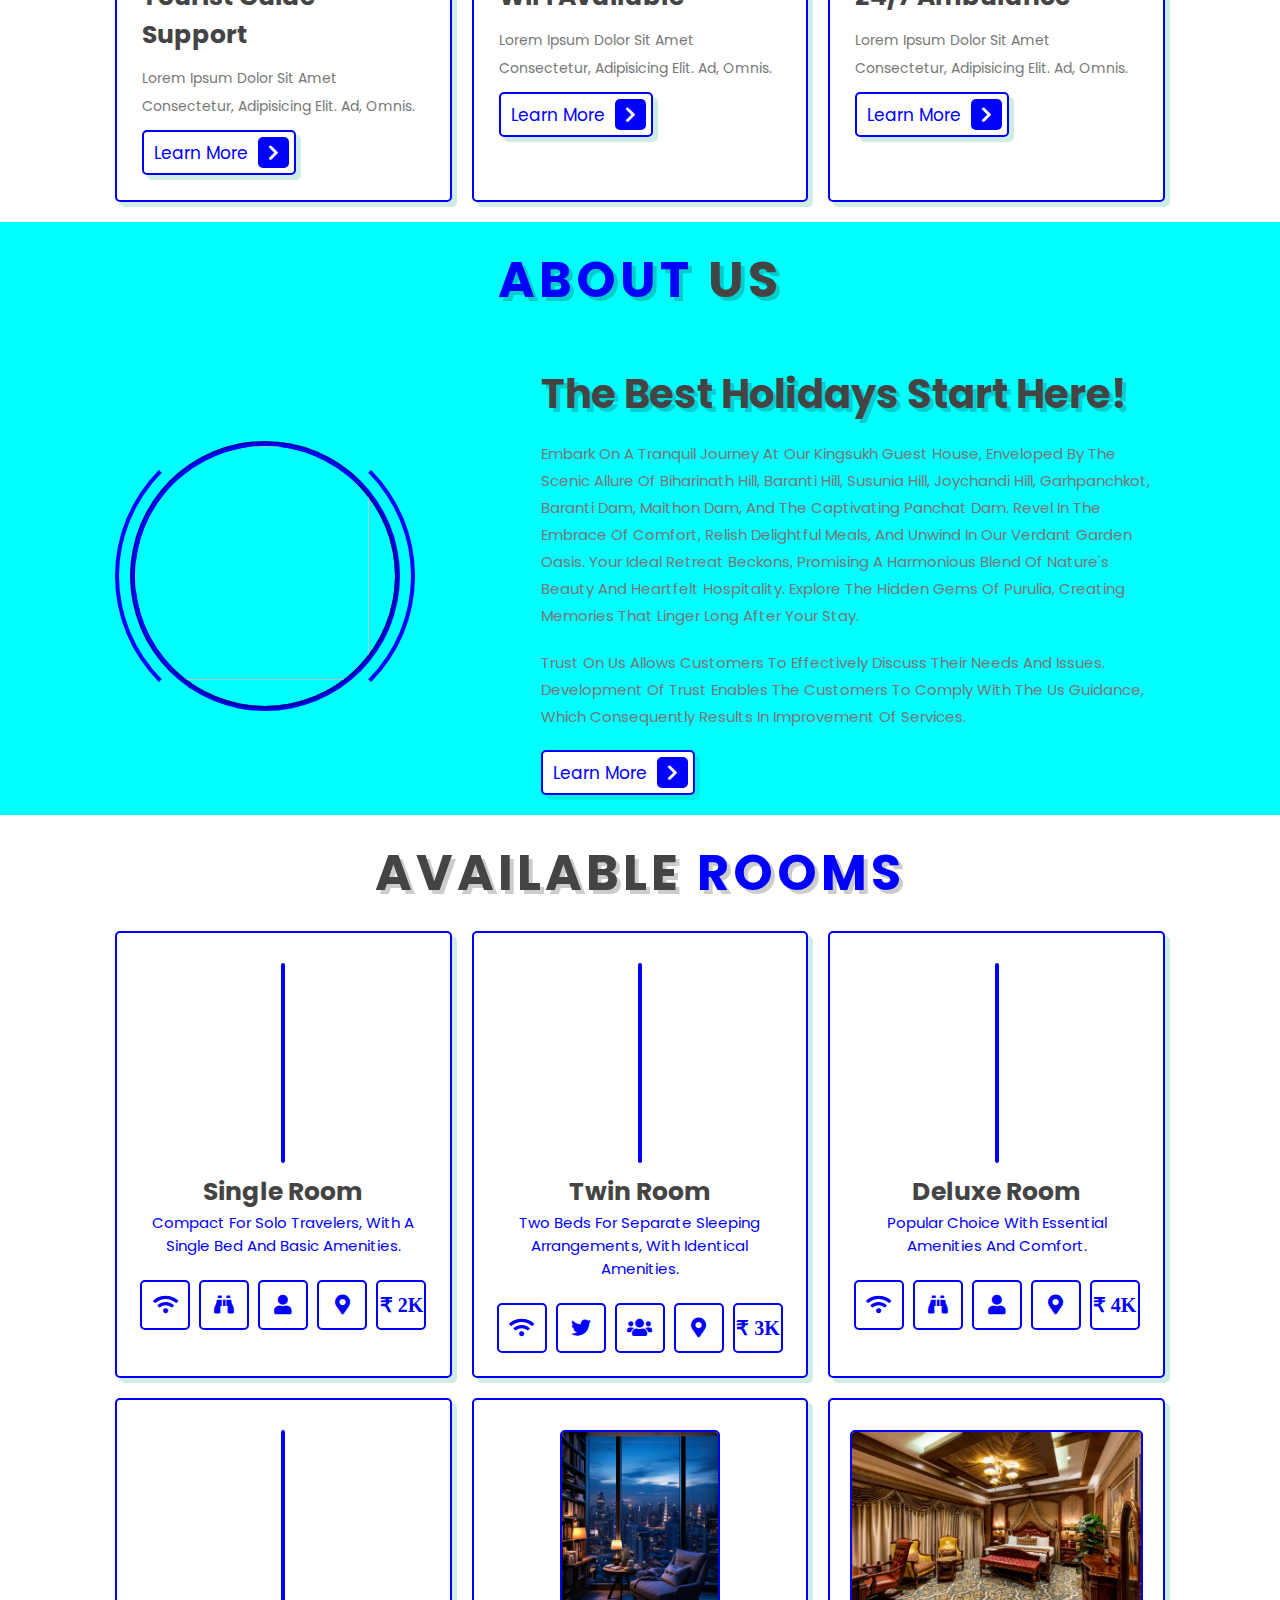
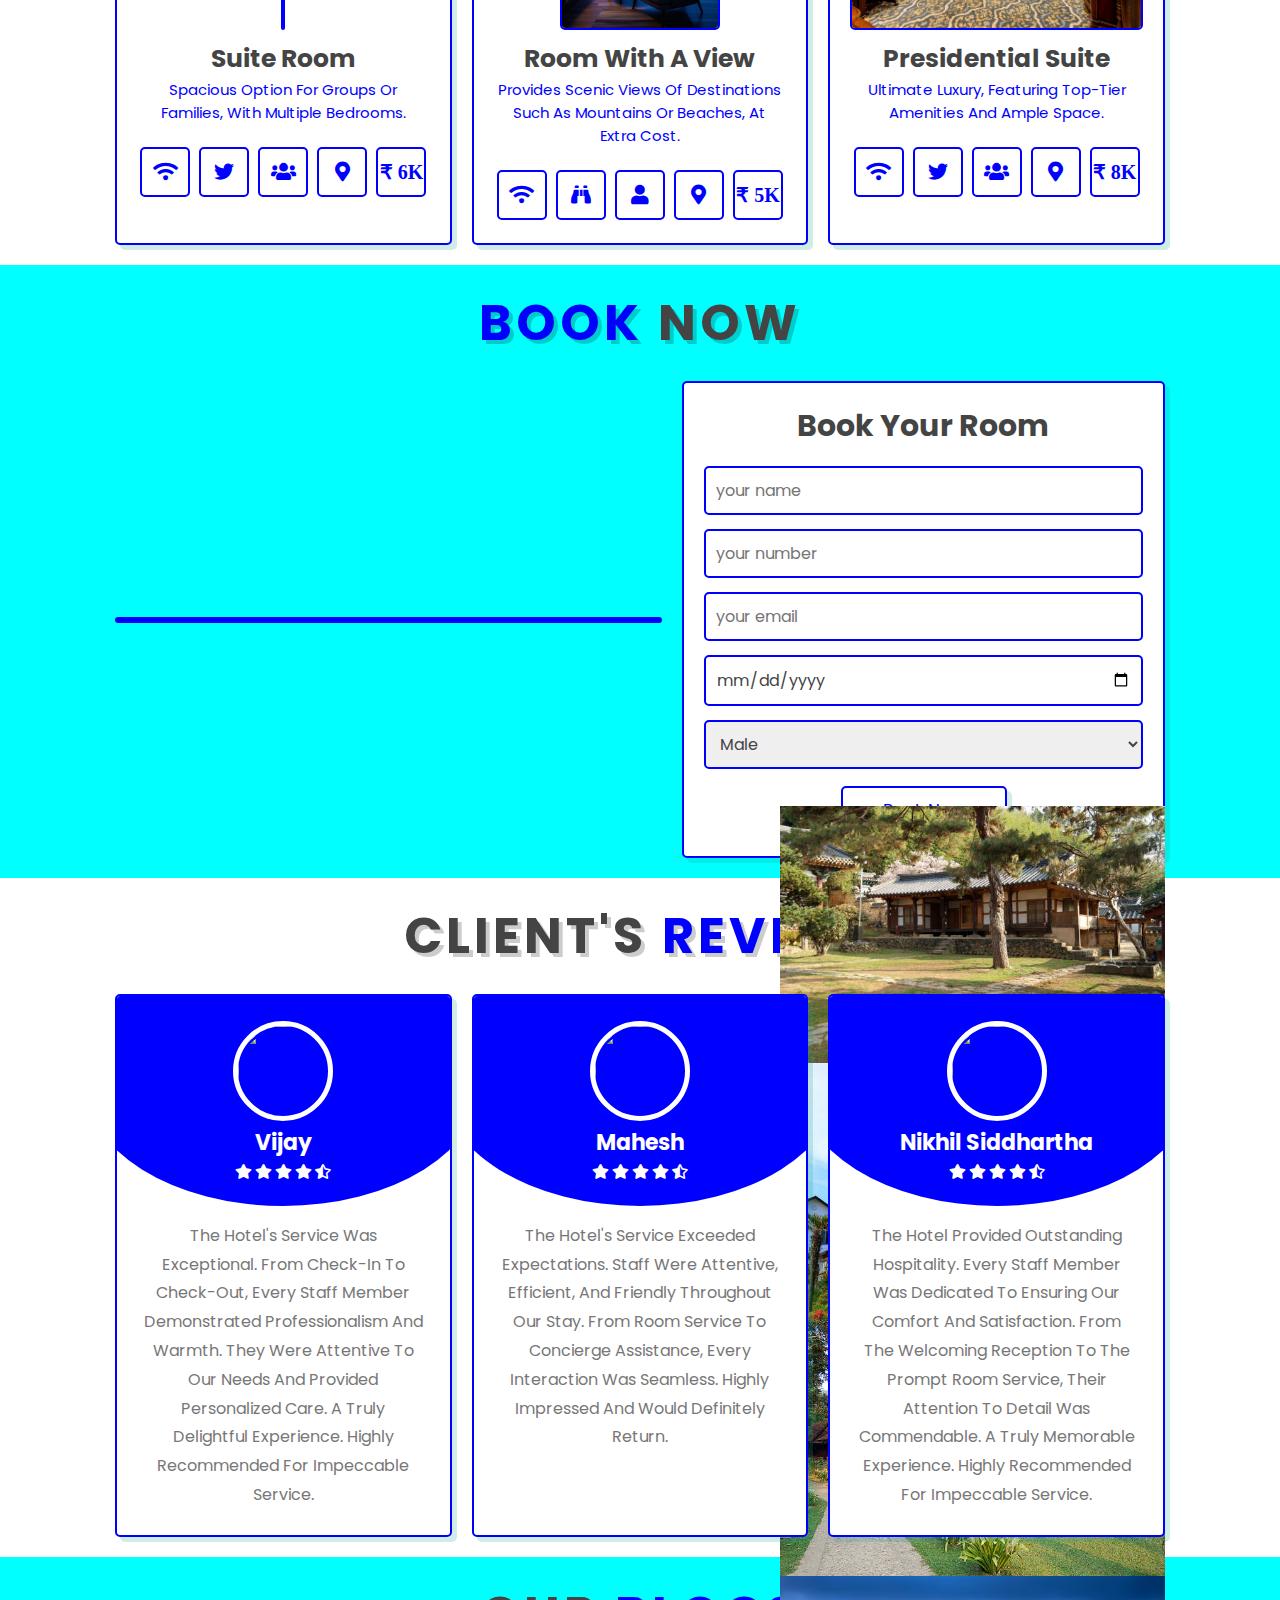
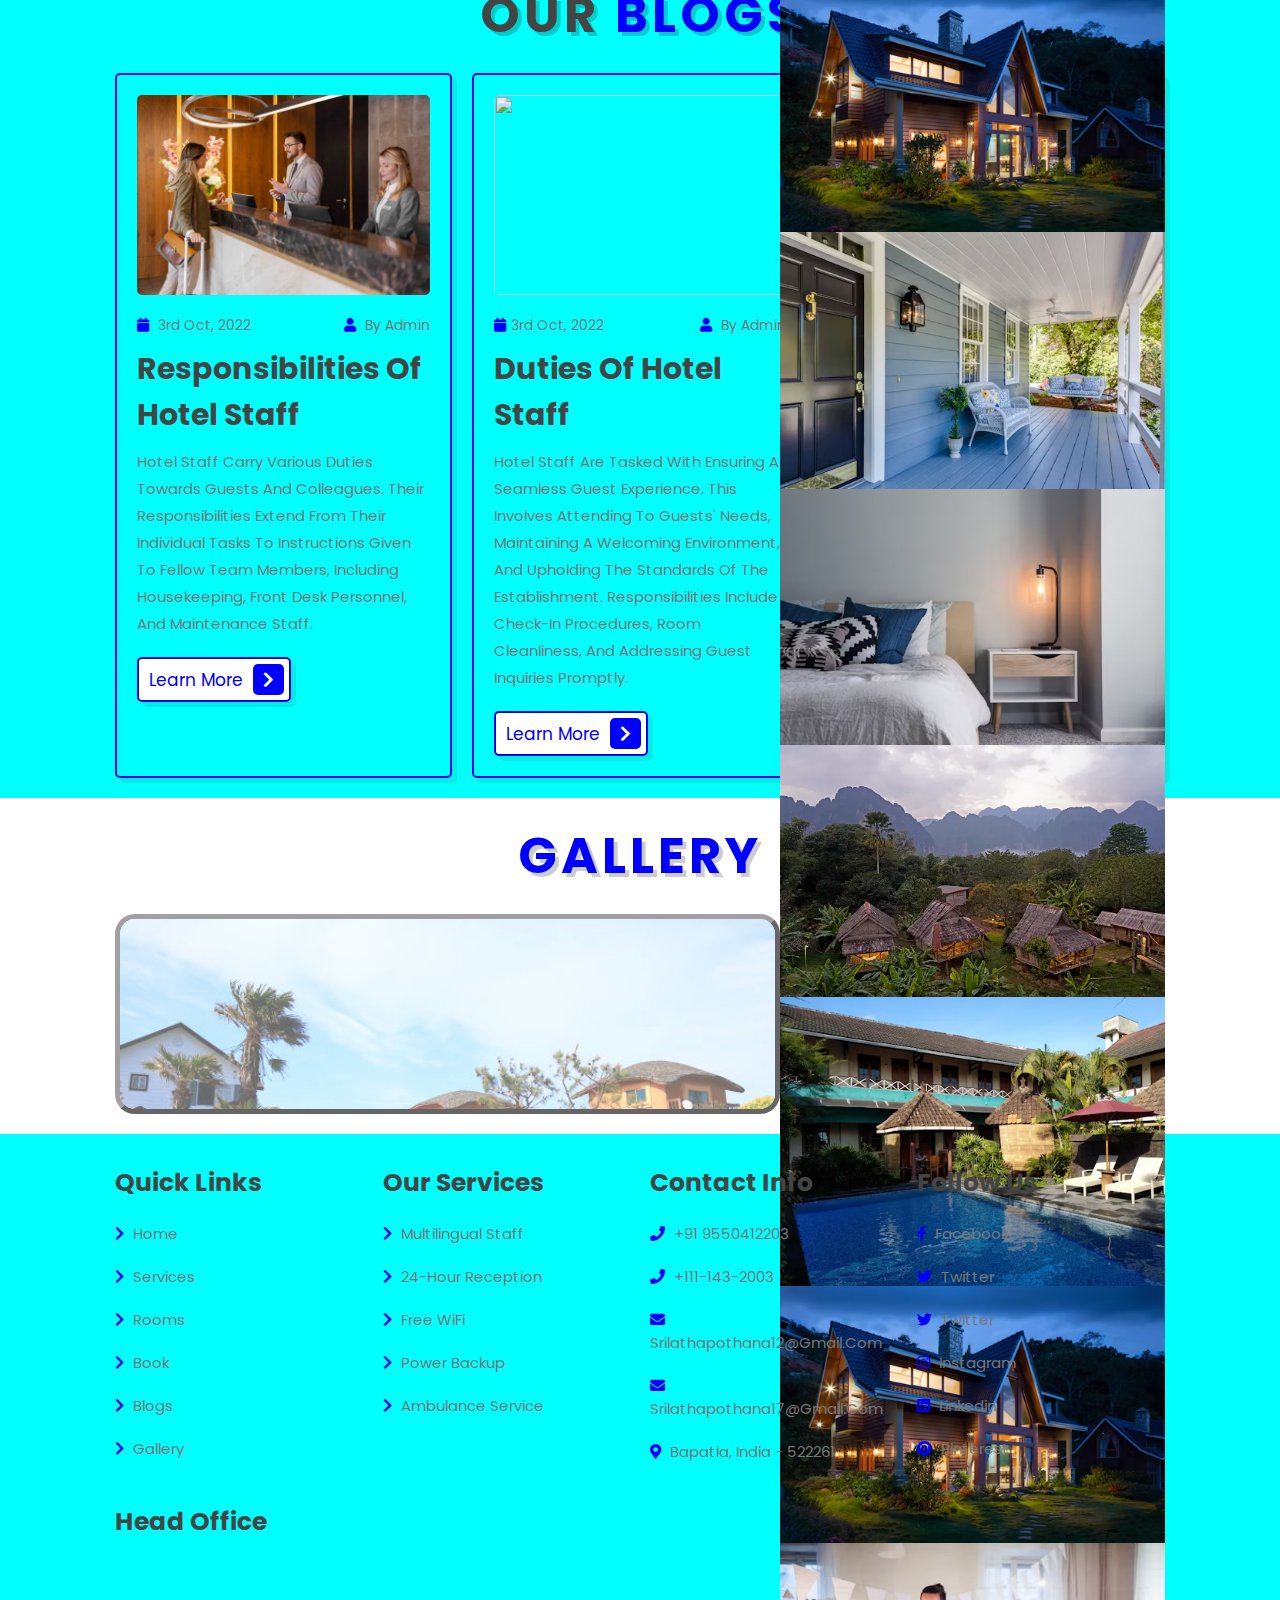
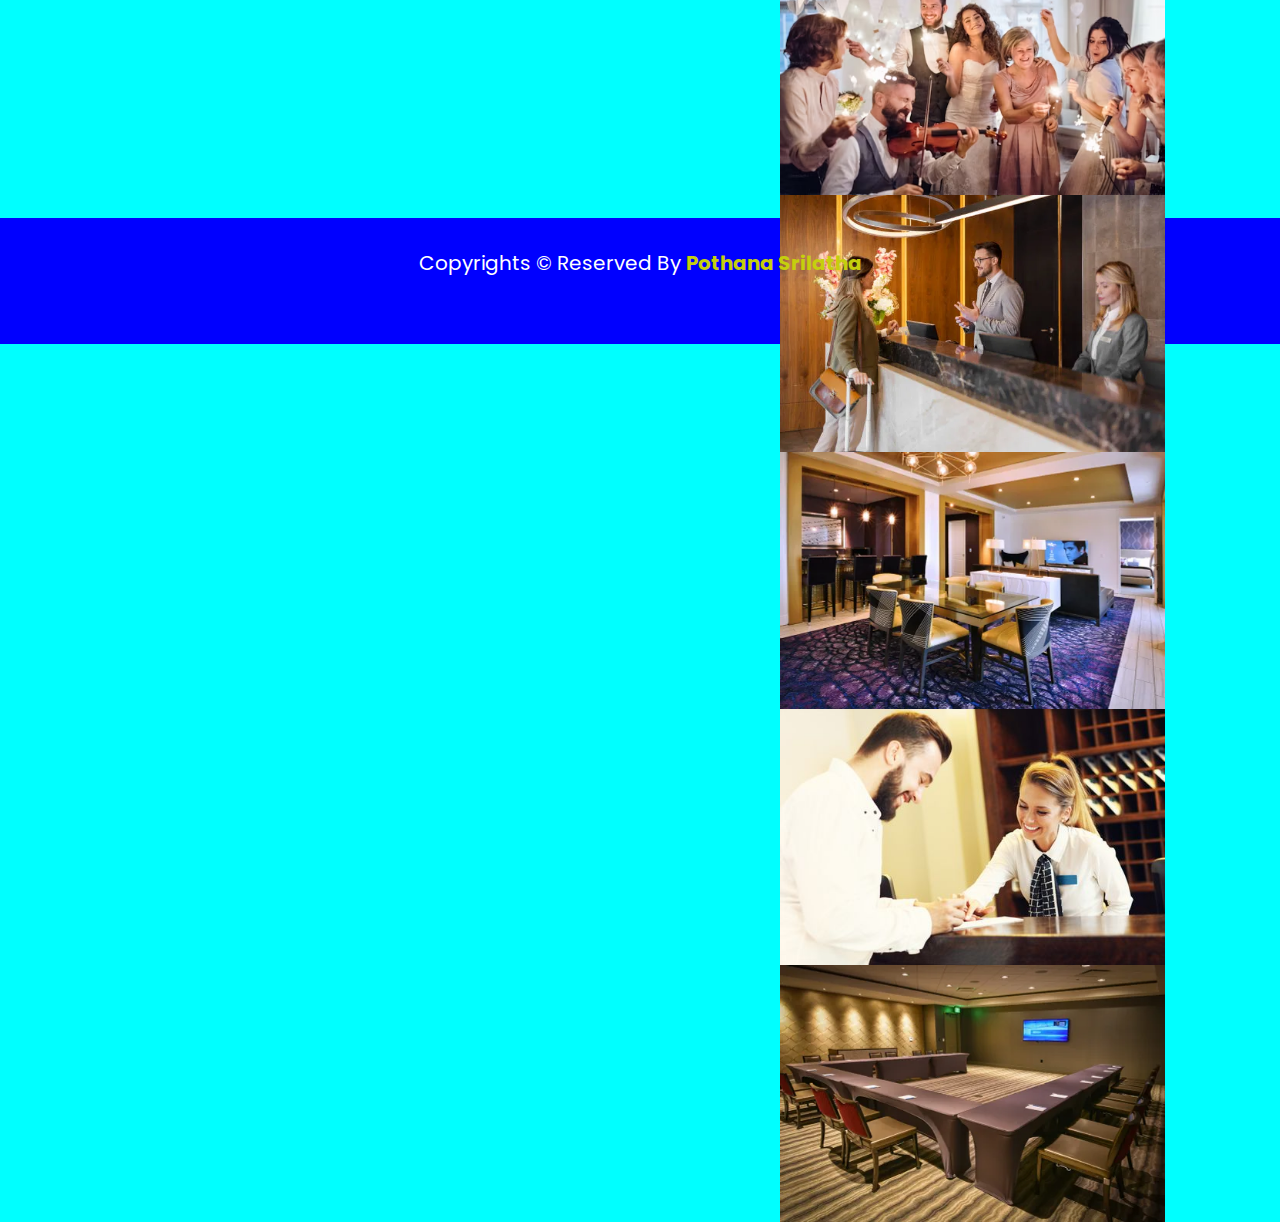
==== commit cfa6be14: "Update index.html" ====
--- a/index.html
+++ b/index.html
@@ -209,7 +209,7 @@
       <div class="box-container">
         <div class="box">
           <img 
-            src= "C:\Users\srila\OneDrive\Documents\images\single.jpg"
+            src= single.jpg"
             alt=""
           />
           <h3>Single room</h3>
@@ -224,7 +224,7 @@
         </div>
         <div class="box">
           <img
-            src="C:\Users\srila\OneDrive\Documents\images\double.jpg"
+            src=double.jpg"
             alt=""
           />
           <h3>Twin room</h3>
@@ -239,7 +239,7 @@
         </div>
         <div class="box">
           <img
-            src="C:\Users\srila\OneDrive\Documents\images\deluxe.jpg"
+            src=deluxe.jpg"
             alt=""
           />
           <h3>Deluxe room</h3>
@@ -254,7 +254,7 @@
         </div>
         <div class="box">
           <img
-            src="C:\Users\srila\OneDrive\Documents\images\suite.jpg"
+            src=suite.jpg"
             alt=""
           />
           <h3>Suite Room</h3>
@@ -269,7 +269,7 @@
         </div>
         <div class="box">
           <img
-            src="C:\Users\srila\OneDrive\Documents\images\view.jpg"
+            src="view.jpg"
             alt=""
           />
           <h3>Room with a view</h3>
@@ -284,7 +284,7 @@
         </div>
         <div class="box">
           <img
-            src="C:\Users\srila\OneDrive\Documents\images\presidental.jpg"
+            src="presidental.jpg"
             alt=""
           />
           <h3>Presidential Suite</h3>
@@ -400,7 +400,7 @@
         <div class="box">
           <div class="image">
             <img
-              src="C:\Users\srila\OneDrive\Documents\images\12.webp"
+              src="12.webp"
               alt=""
             />
           </div>
@@ -451,7 +451,7 @@
         <div class="box">
           <div class="image">
             <img
-              src="C:\Users\srila\OneDrive\Documents\images\16.webp"
+              src="16.webp"
               alt=""
             />
           </div>
@@ -481,63 +481,63 @@
       <h1 class="heading"><span>Gallery</span></h1>
       <div class="grid-wrapper">
         <div class="box">
-          <img src="C:\Users\srila\OneDrive\Documents\images\3.jpg"
-          alt=""
-        </div>
-        <div class="box">
-          <img src="C:\Users\srila\OneDrive\Documents\images\2.jpg"
-          alt=""
-        </div>
-        <div class="box">
-          <img src="C:\Users\srila\OneDrive\Documents\images\3.jpg"
-          alt=""
-        </div>
-        <div class="box">
-          <img src="C:\Users\srila\OneDrive\Documents\images\4.jpg"
-          alt=""
-        </div>
-        <div class="box">
-          <img src="C:\Users\srila\OneDrive\Documents\images\10.avif"
-          alt=""
-        </div>
-        <div class="box">
-          <img src="C:\Users\srila\OneDrive\Documents\images\6.avif"
-          alt=""
-        </div>
-        <div class="box">
-          <img src="C:\Users\srila\OneDrive\Documents\images\7.avif"
-          alt=""
-        </div>
-        <div class="box">
-          <img src="C:\Users\srila\OneDrive\Documents\images\8.webp"
-          alt=""
-        </div>
-        <div class="box">
-          <img src="C:\Users\srila\OneDrive\Documents\images\9.avif"
-          alt=""
-        </div>
-        <div class="box">
-          <img src="C:\Users\srila\OneDrive\Documents\images\10.avif"
-          alt=""
-        </div>
-        <div class="box">
-          <img src="C:\Users\srila\OneDrive\Documents\images\11.avif"
-          alt=""
-        </div>
-        <div class="box">
-          <img src="C:\Users\srila\OneDrive\Documents\images\12.webp"
-          alt=""
-        </div>
-        <div class="box">
-          <img src="C:\Users\srila\OneDrive\Documents\images\13.webp"
-          alt=""
-        </div>
-        <div class="box">
-          <img src="C:\Users\srila\OneDrive\Documents\images\14.jpg"
-          alt=""
-        </div>
-        <div class="box">
-          <img src="C:\Users\srila\OneDrive\Documents\images\15.webp"
+          <img src="3.jpg"
+          alt=""
+        </div>
+        <div class="box">
+          <img src="2.jpg"
+          alt=""
+        </div>
+        <div class="box">
+          <img src="3.jpg"
+          alt=""
+        </div>
+        <div class="box">
+          <img src="4.jpg"
+          alt=""
+        </div>
+        <div class="box">
+          <img src="10.avif"
+          alt=""
+        </div>
+        <div class="box">
+          <img src="6.avif"
+          alt=""
+        </div>
+        <div class="box">
+          <img src="7.avif"
+          alt=""
+        </div>
+        <div class="box">
+          <img src="8.webp"
+          alt=""
+        </div>
+        <div class="box">
+          <img src="9.avif"
+          alt=""
+        </div>
+        <div class="box">
+          <img src="10.avif"
+          alt=""
+        </div>
+        <div class="box">
+          <img src="11.avif"
+          alt=""
+        </div>
+        <div class="box">
+          <img src="12.webp"
+          alt=""
+        </div>
+        <div class="box">
+          <img src="13.webp"
+          alt=""
+        </div>
+        <div class="box">
+          <img src="14.jpg"
+          alt=""
+        </div>
+        <div class="box">
+          <img src="15.webp"
           alt=""
         </div>
         
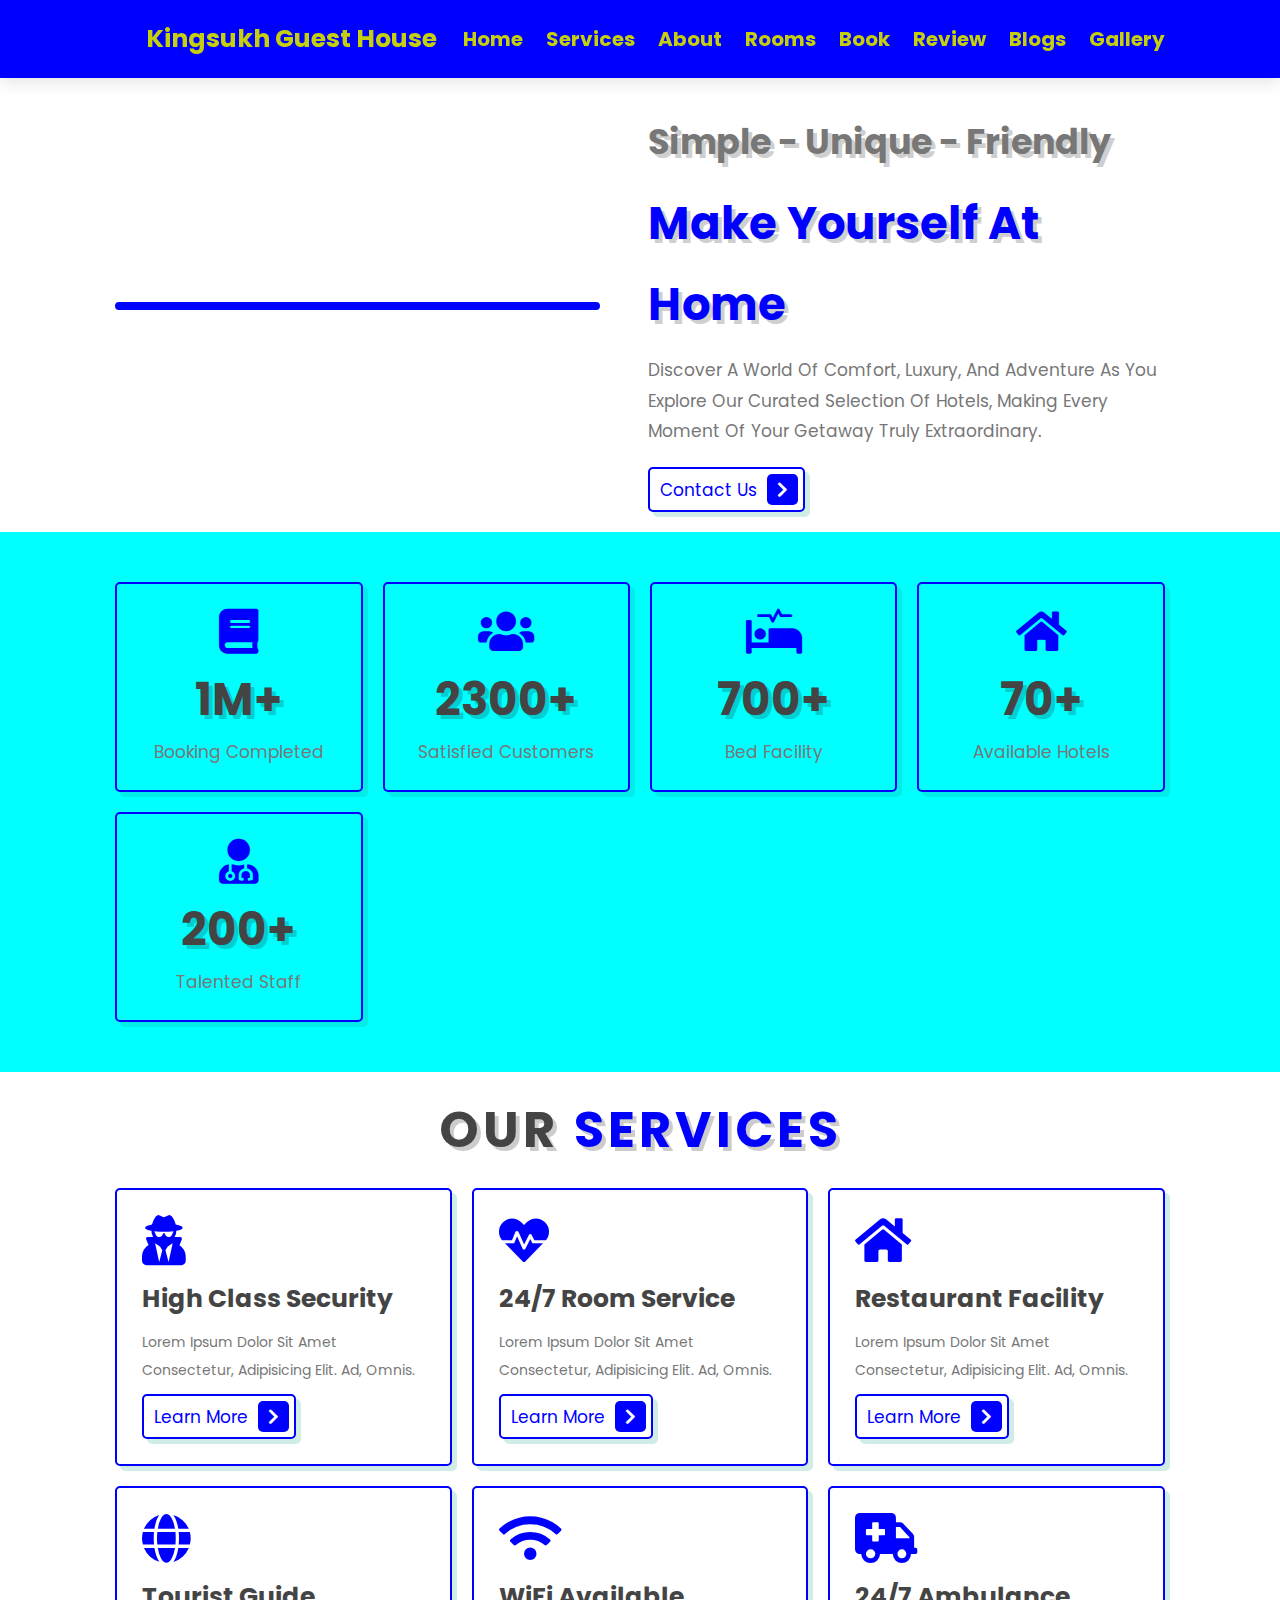
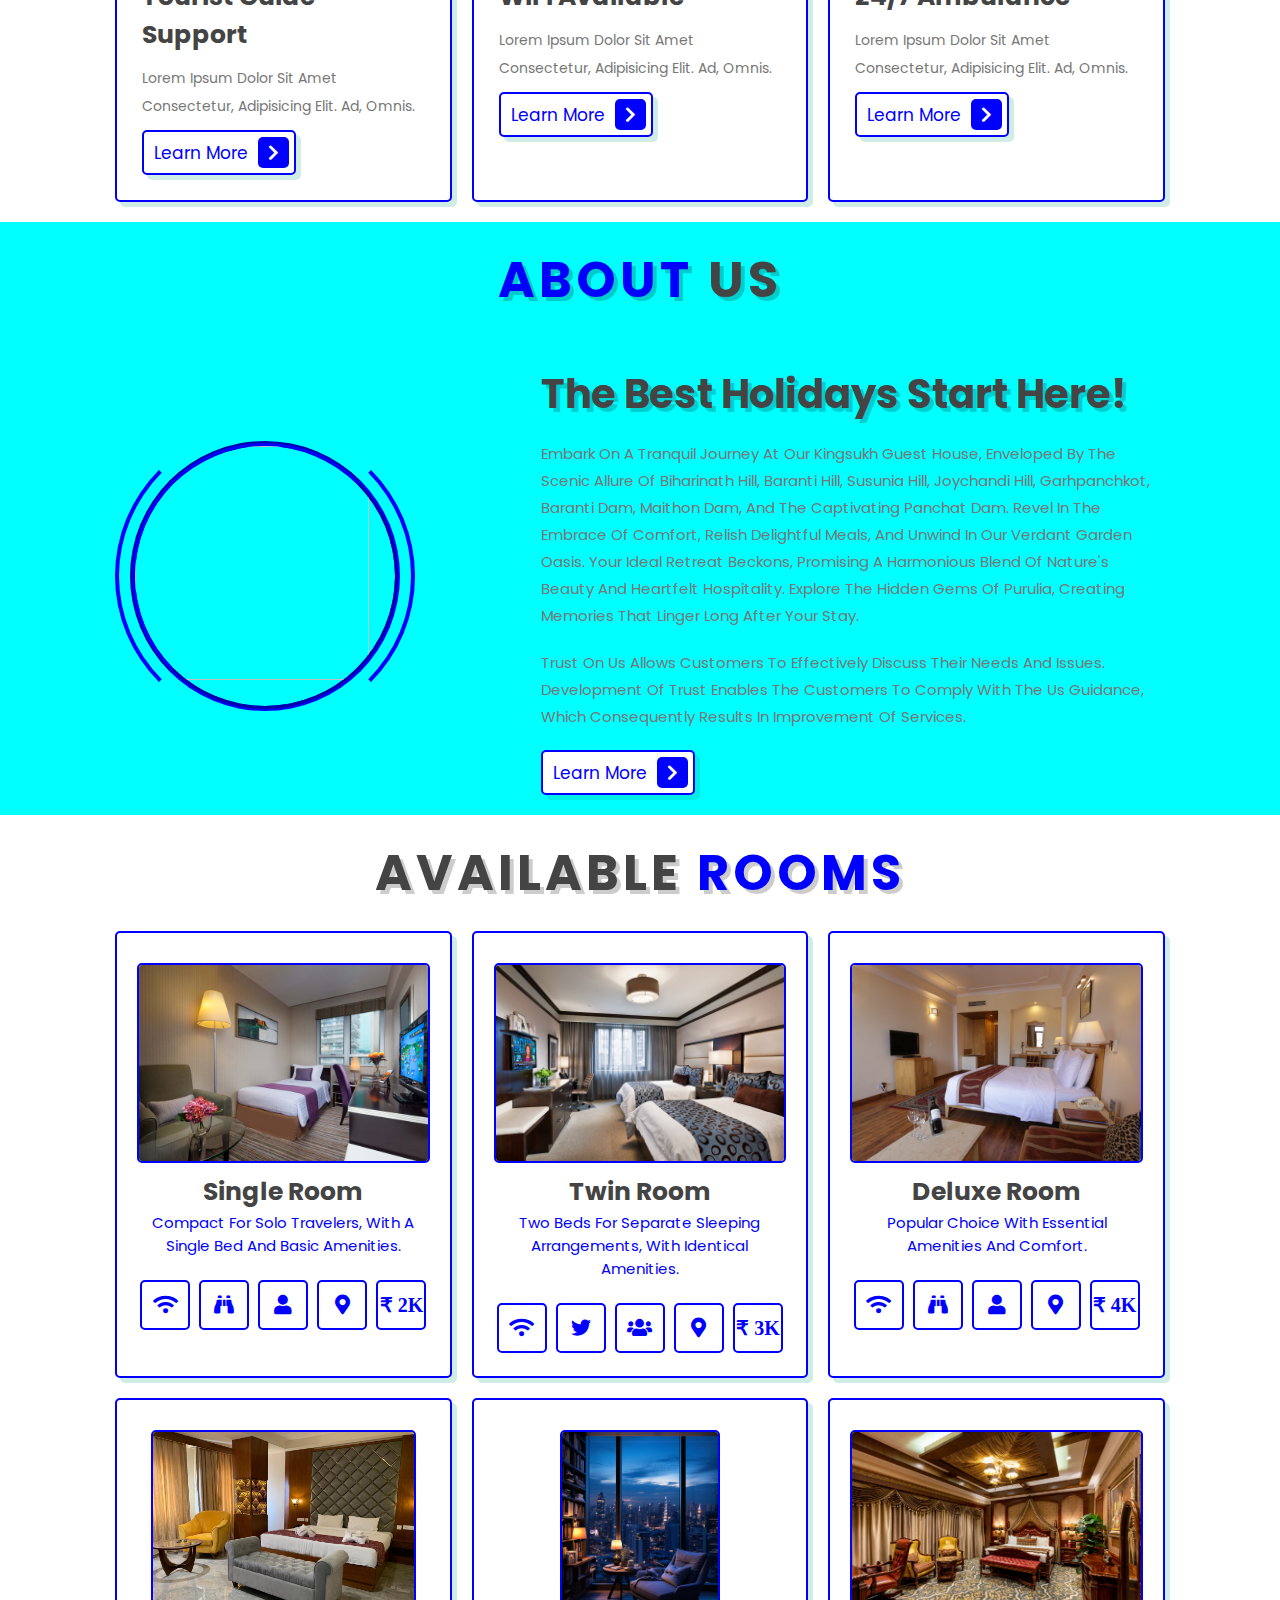
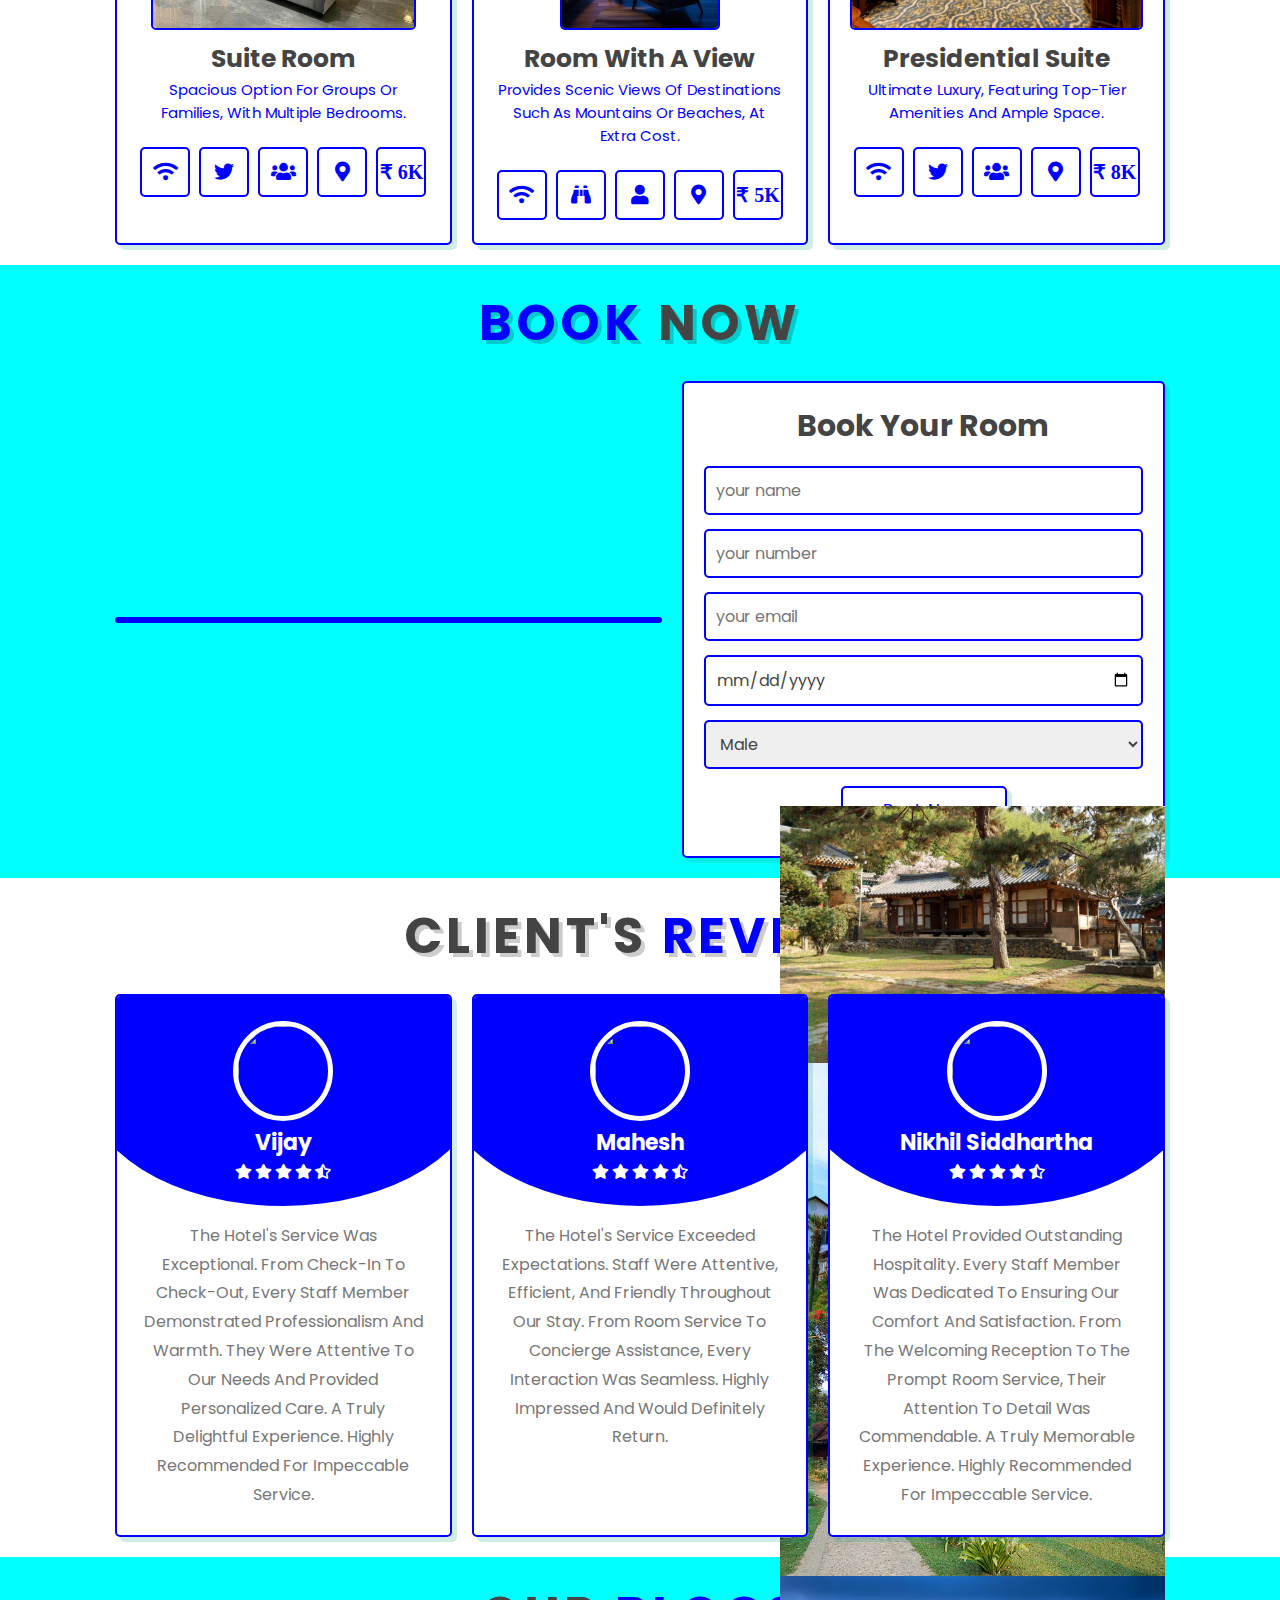
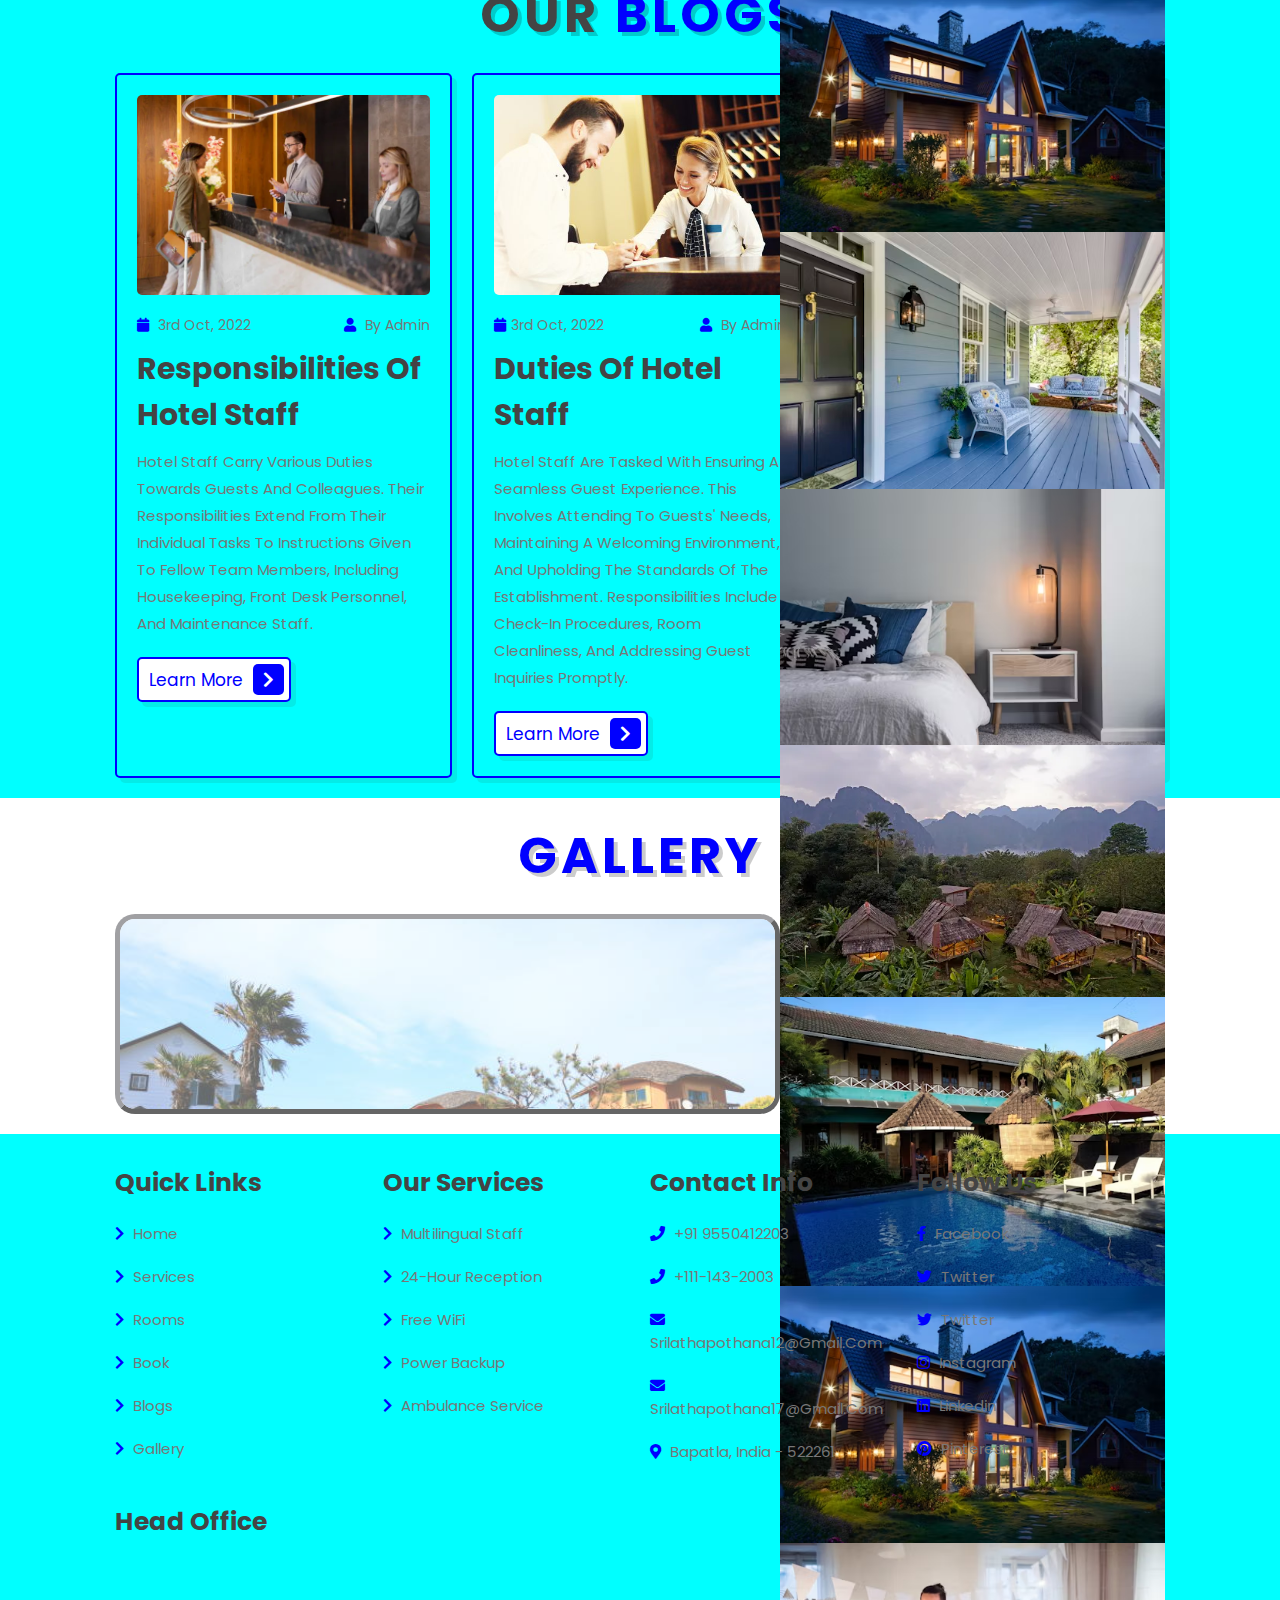
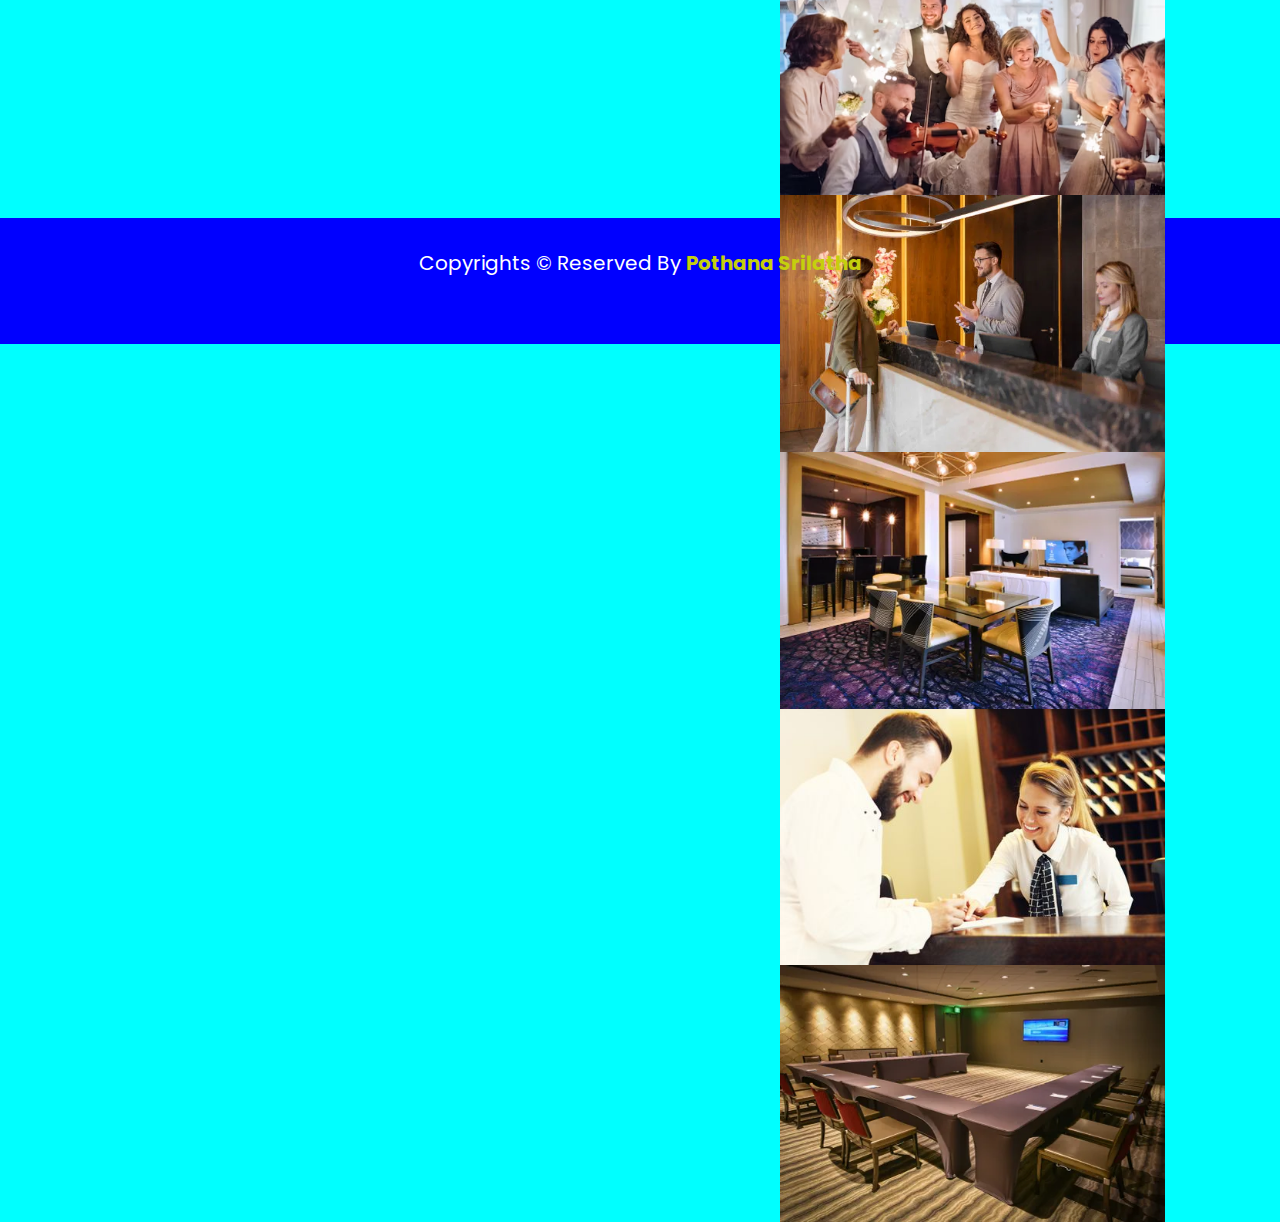
==== commit 595ed4c3: "Update index.html" ====
--- a/index.html
+++ b/index.html
@@ -209,7 +209,7 @@
       <div class="box-container">
         <div class="box">
           <img 
-            src= single.jpg"
+            src= "single.jpg"
             alt=""
           />
           <h3>Single room</h3>
@@ -224,7 +224,7 @@
         </div>
         <div class="box">
           <img
-            src=double.jpg"
+            src="double.jpg"
             alt=""
           />
           <h3>Twin room</h3>
@@ -239,7 +239,7 @@
         </div>
         <div class="box">
           <img
-            src=deluxe.jpg"
+            src="deluxe.jpg"
             alt=""
           />
           <h3>Deluxe room</h3>
@@ -254,7 +254,7 @@
         </div>
         <div class="box">
           <img
-            src=suite.jpg"
+            src="suite.jpg"
             alt=""
           />
           <h3>Suite Room</h3>
@@ -425,7 +425,7 @@
         <div class="box">
           <div class="image">
             <img
-              src="C:\Users\srila\OneDrive\Documents\images\14.jpg"
+              src="14.jpg"
               alt=""
             />
           </div>
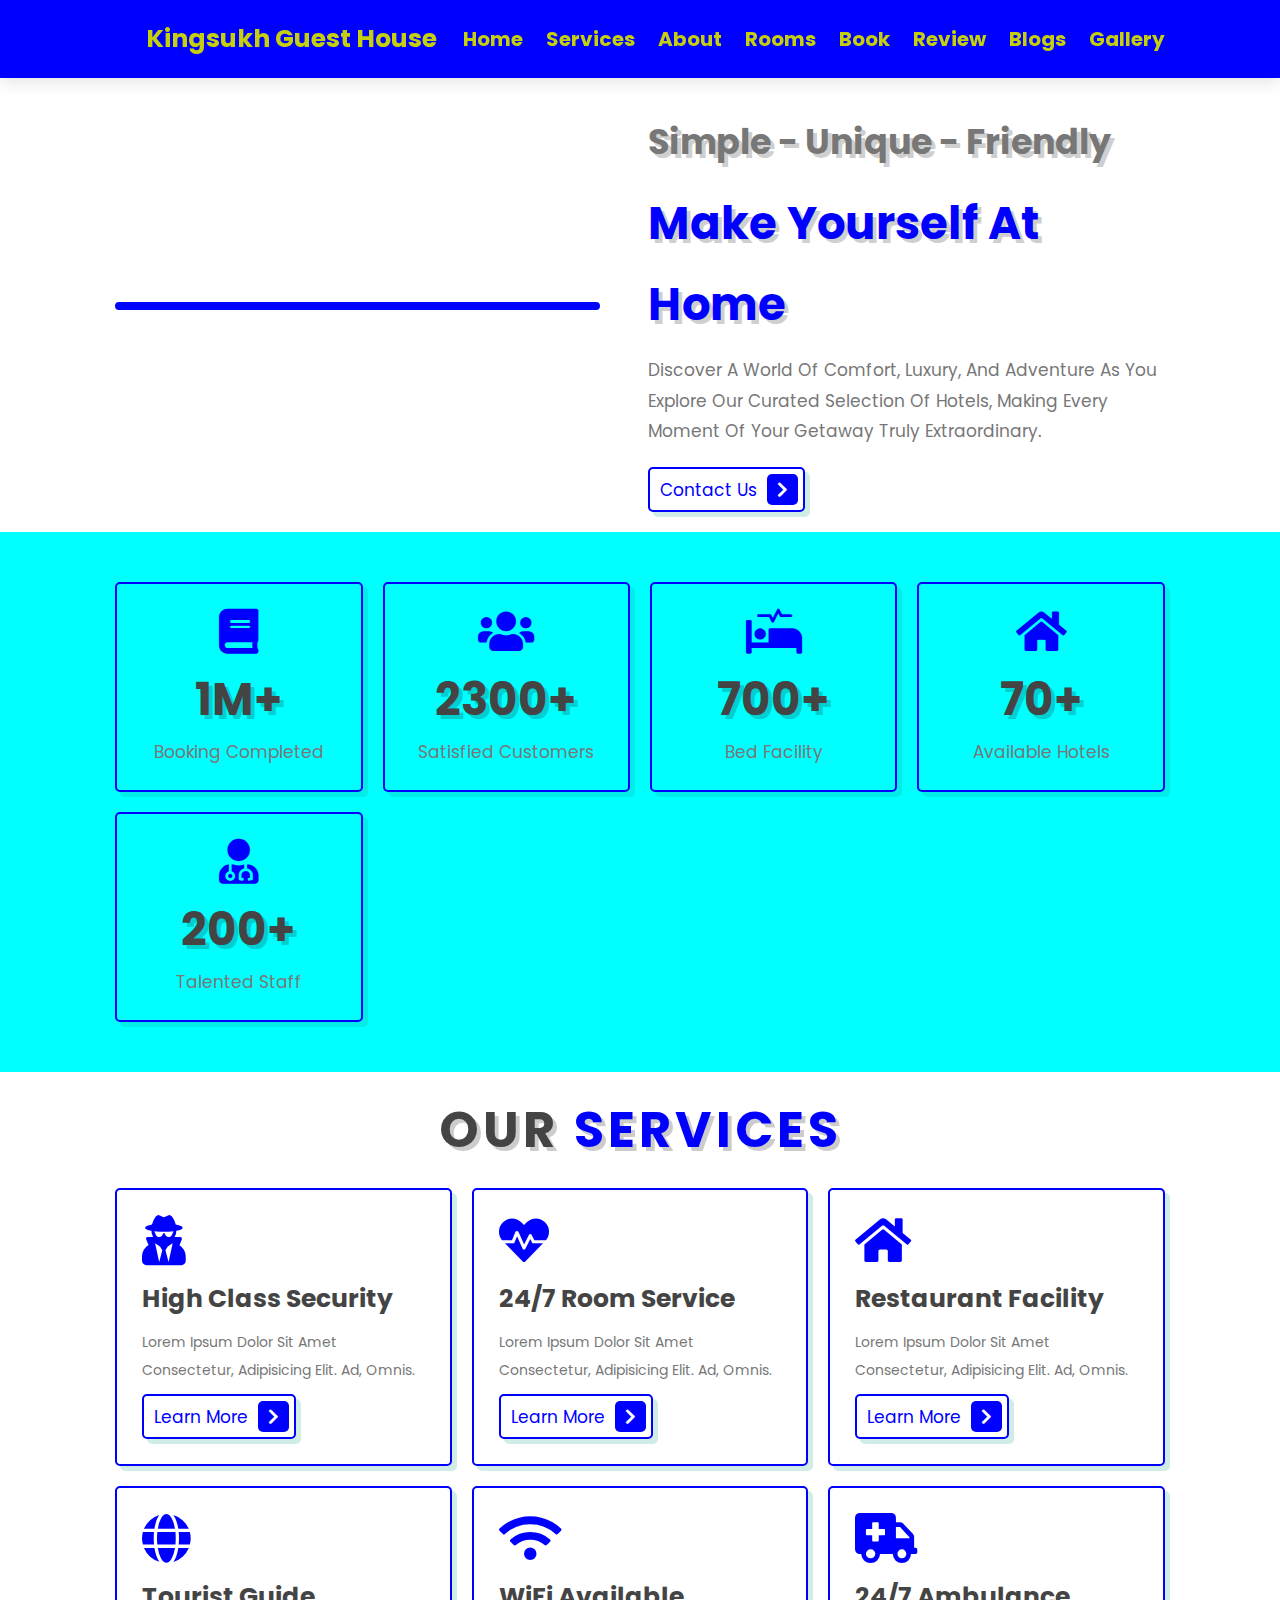
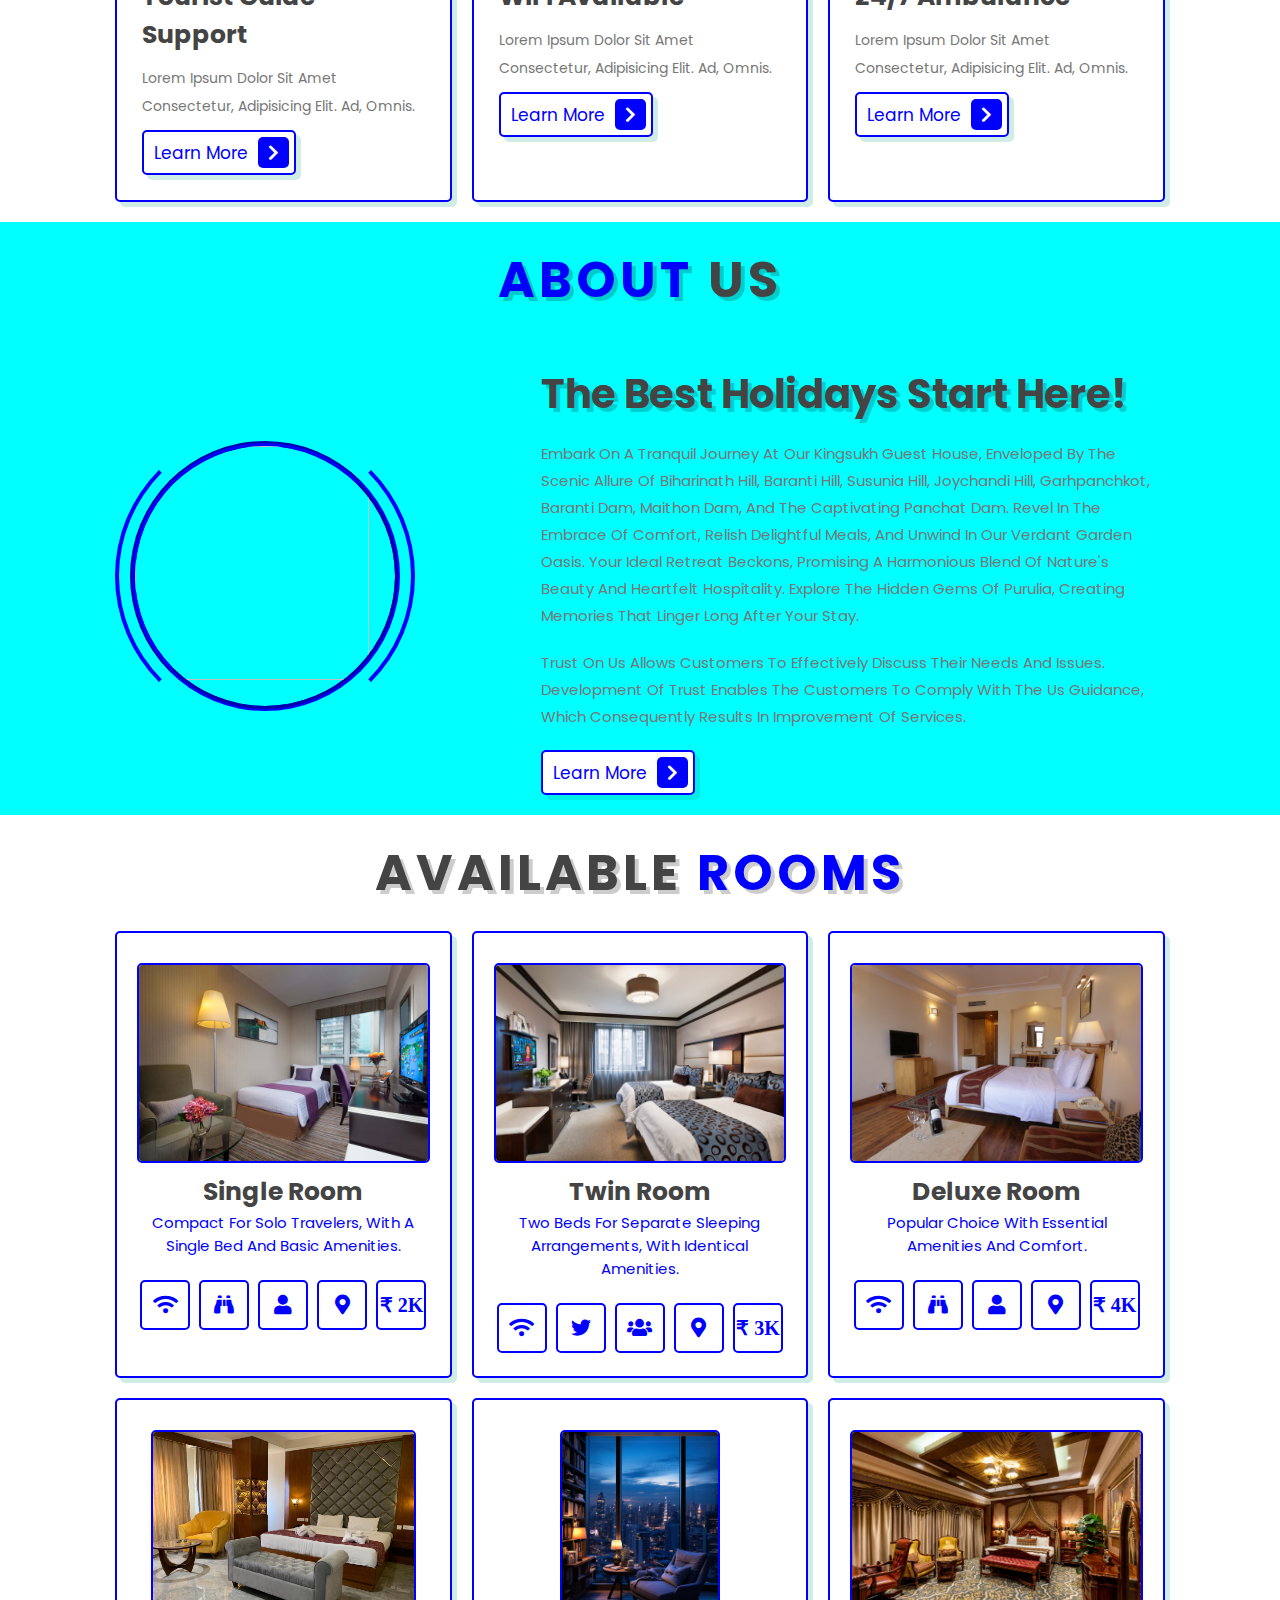
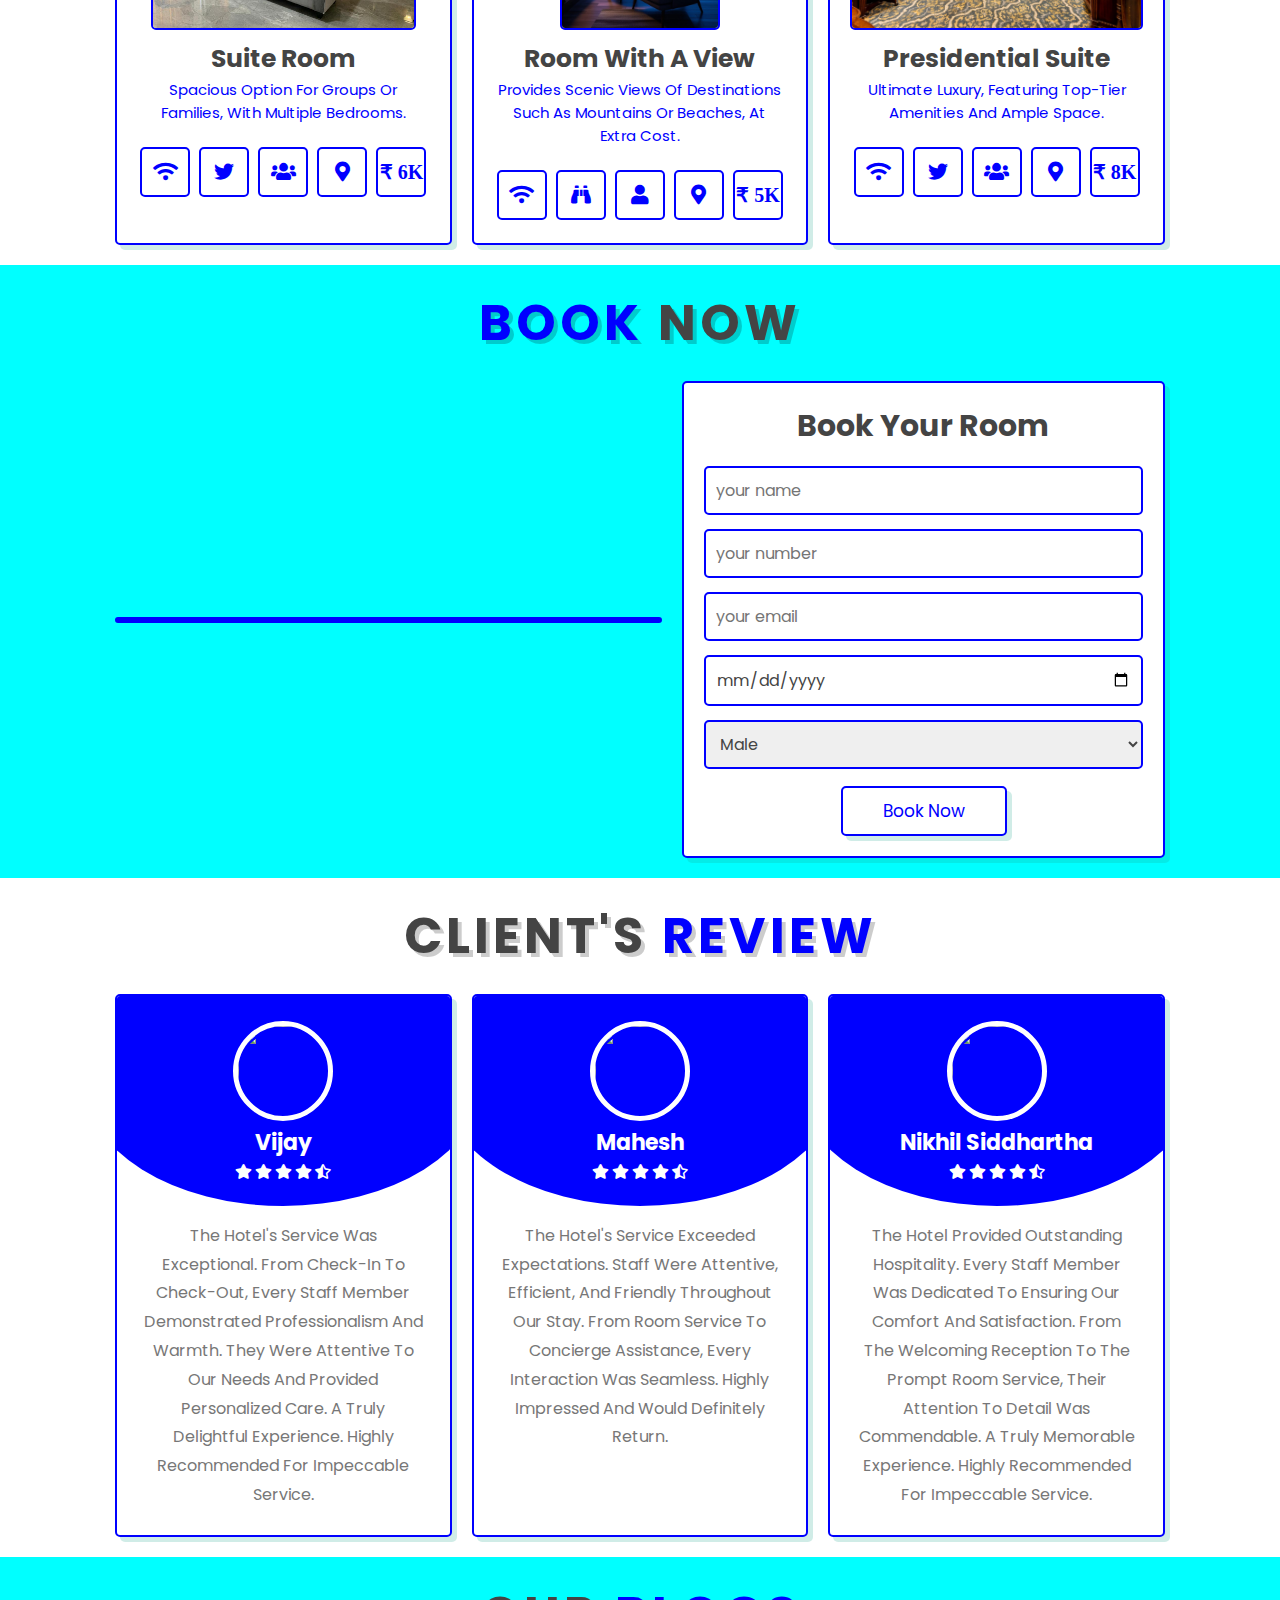
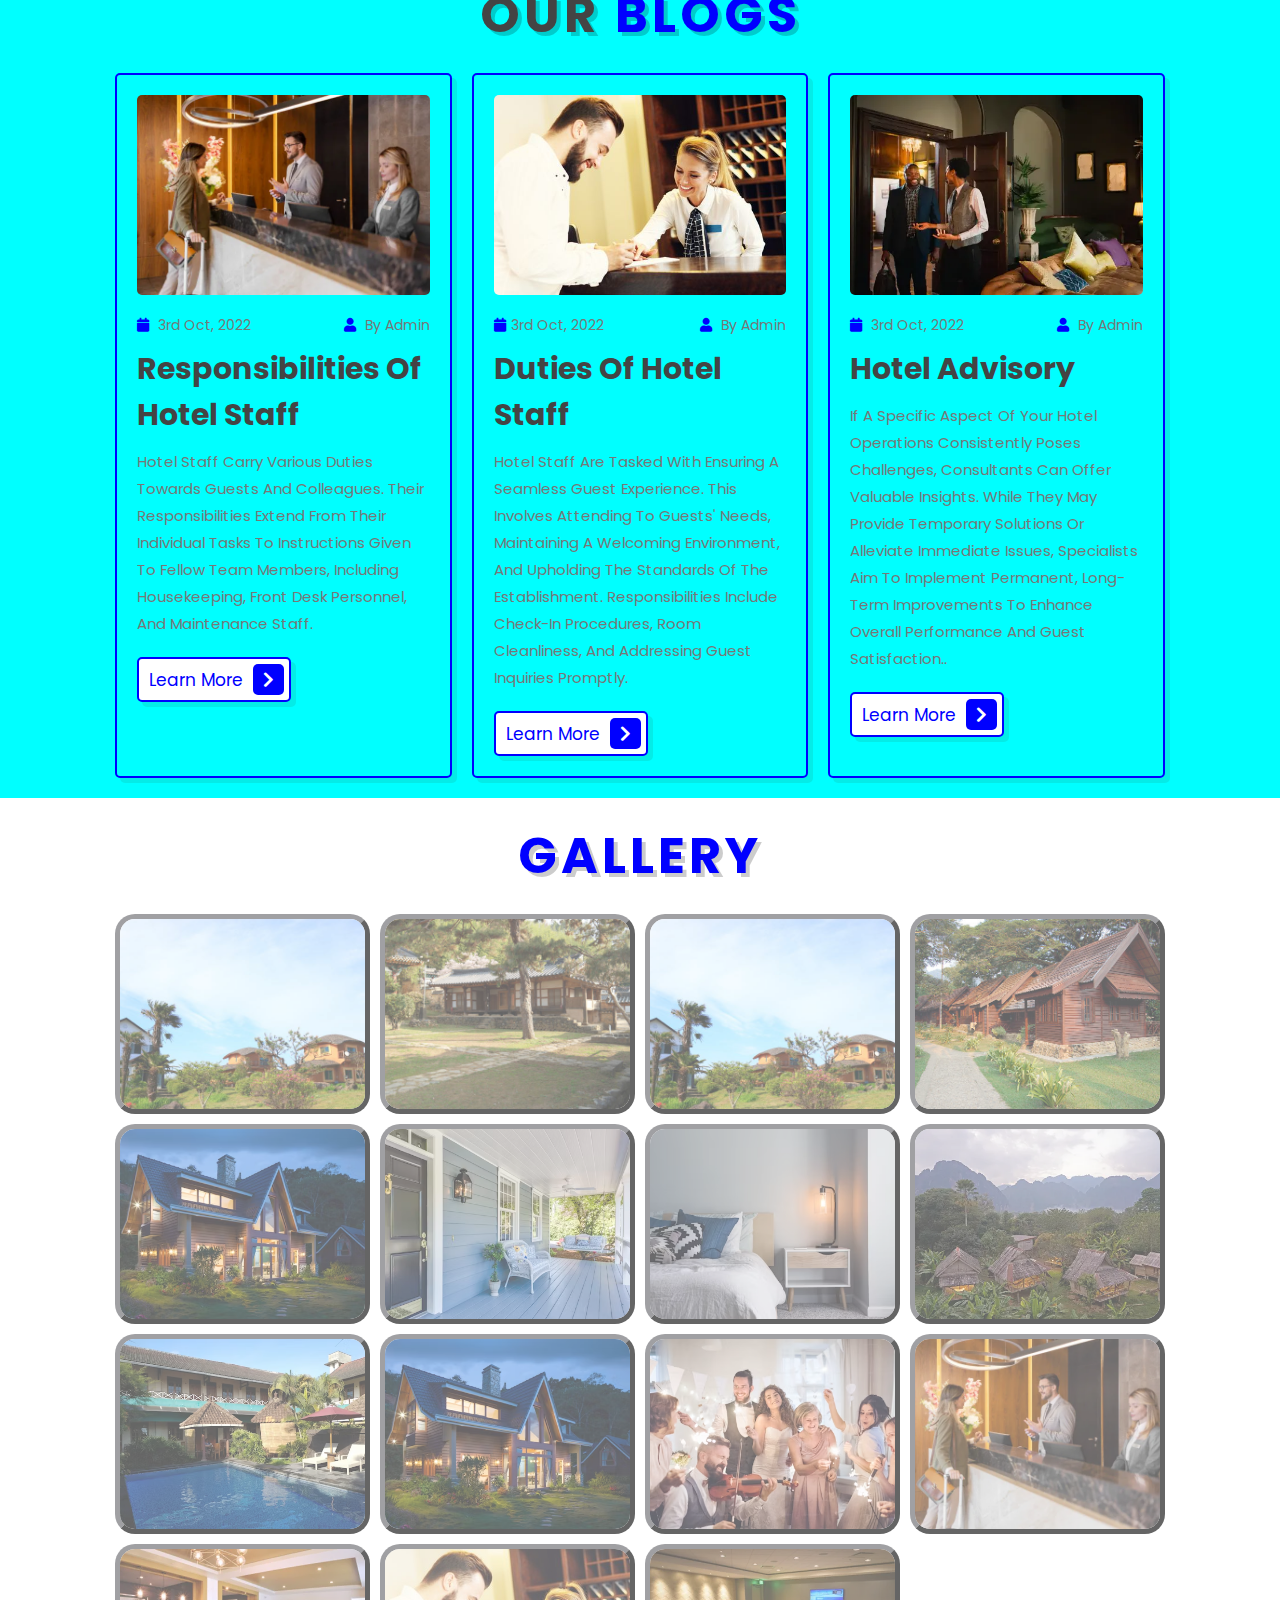
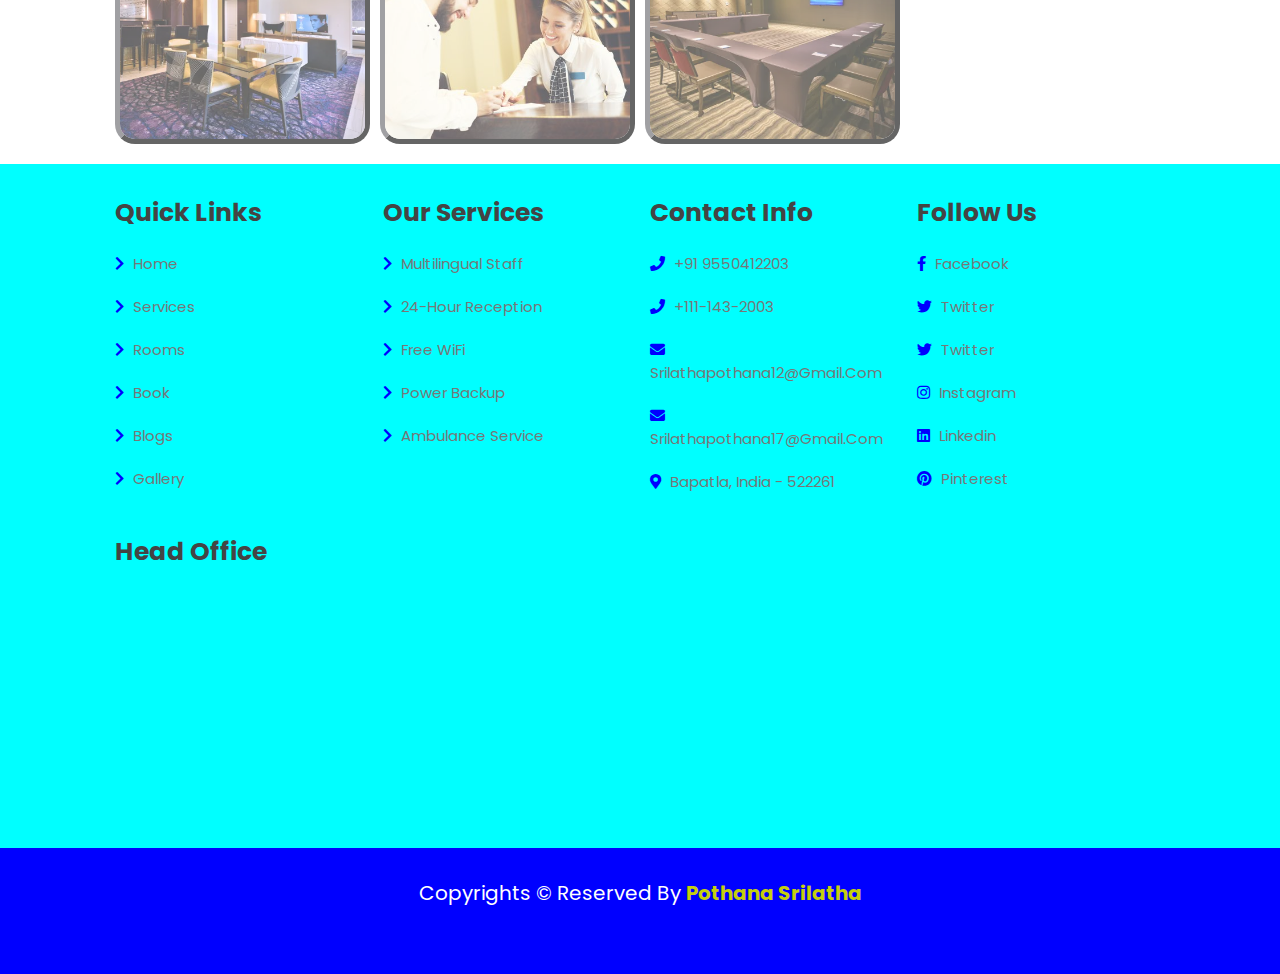
==== commit 26371a3a: "Update index.html" ====
--- a/index.html
+++ b/index.html
@@ -481,64 +481,49 @@
       <h1 class="heading"><span>Gallery</span></h1>
       <div class="grid-wrapper">
         <div class="box">
-          <img src="3.jpg"
-          alt=""
-        </div>
-        <div class="box">
-          <img src="2.jpg"
-          alt=""
-        </div>
-        <div class="box">
-          <img src="3.jpg"
-          alt=""
-        </div>
-        <div class="box">
-          <img src="4.jpg"
-          alt=""
-        </div>
-        <div class="box">
-          <img src="10.avif"
-          alt=""
-        </div>
-        <div class="box">
-          <img src="6.avif"
-          alt=""
-        </div>
-        <div class="box">
-          <img src="7.avif"
-          alt=""
-        </div>
-        <div class="box">
-          <img src="8.webp"
-          alt=""
-        </div>
-        <div class="box">
-          <img src="9.avif"
-          alt=""
-        </div>
-        <div class="box">
-          <img src="10.avif"
-          alt=""
-        </div>
-        <div class="box">
-          <img src="11.avif"
-          alt=""
-        </div>
-        <div class="box">
-          <img src="12.webp"
-          alt=""
-        </div>
-        <div class="box">
-          <img src="13.webp"
-          alt=""
-        </div>
-        <div class="box">
-          <img src="14.jpg"
-          alt=""
-        </div>
-        <div class="box">
-          <img src="15.webp"
-          alt=""
+          <img src="3.jpg" alt="">
+        </div>
+        <div class="box">
+          <img src="2.jpg" alt="">       
+        </div>
+        <div class="box">
+          <img src="3.jpg" alt="">
+        </div>
+        <div class="box">
+          <img src="4.jpg" alt="">
+        </div>
+        <div class="box">
+          <img src="10.avif" alt="">
+        </div>
+        <div class="box">
+          <img src="6.avif" alt="">
+        </div>
+        <div class="box">
+          <img src="7.avif" alt="">
+        </div>
+        <div class="box">
+          <img src="8.webp" alt="">
+        </div>
+        <div class="box">
+          <img src="9.avif" alt="">
+        </div>
+        <div class="box">
+          <img src="10.avif" alt="">
+        </div>
+        <div class="box">
+          <img src="11.avif" alt="">
+        </div>
+        <div class="box">
+          <img src="12.webp" alt="">
+        </div>
+        <div class="box">
+          <img src="13.webp" alt="">
+        </div>
+        <div class="box">
+          <img src="14.jpg" alt="">
+        </div>
+        <div class="box">
+          <img src="15.webp" alt="">
         </div>
         
       </div>
